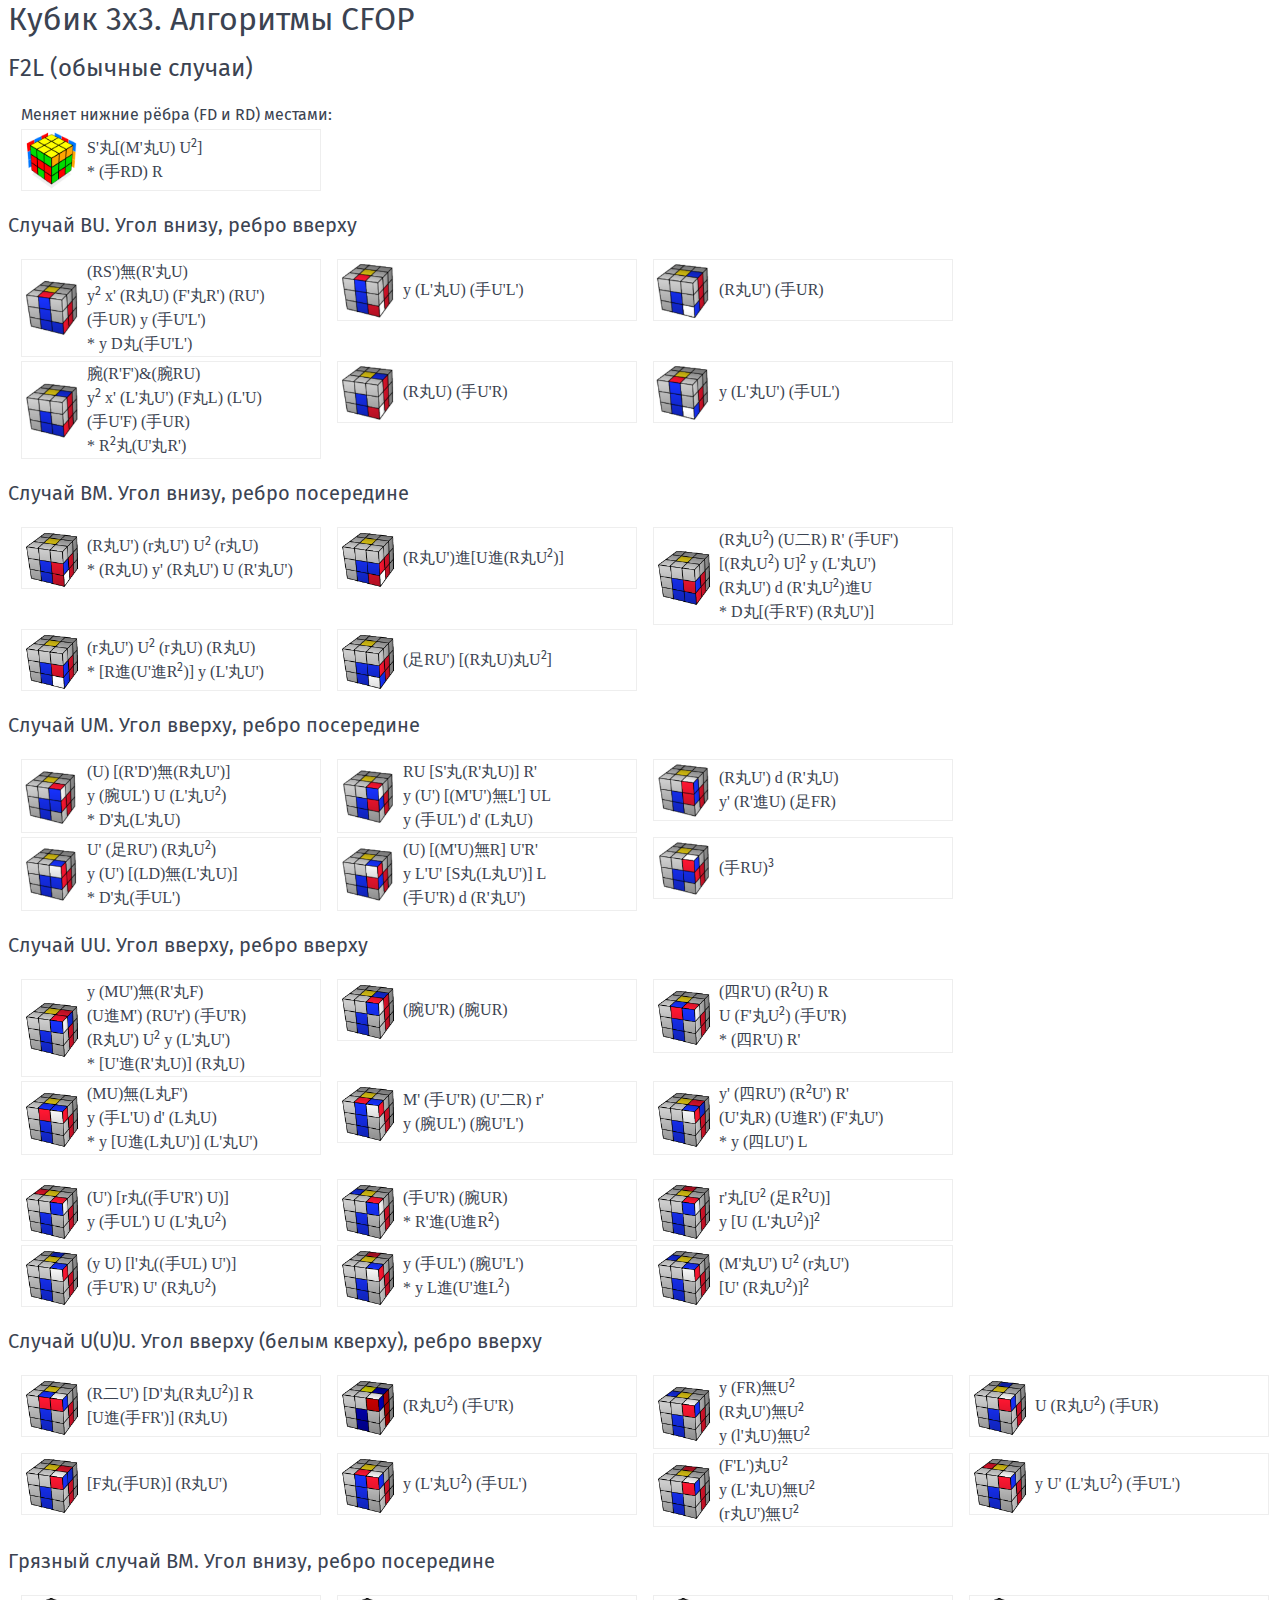
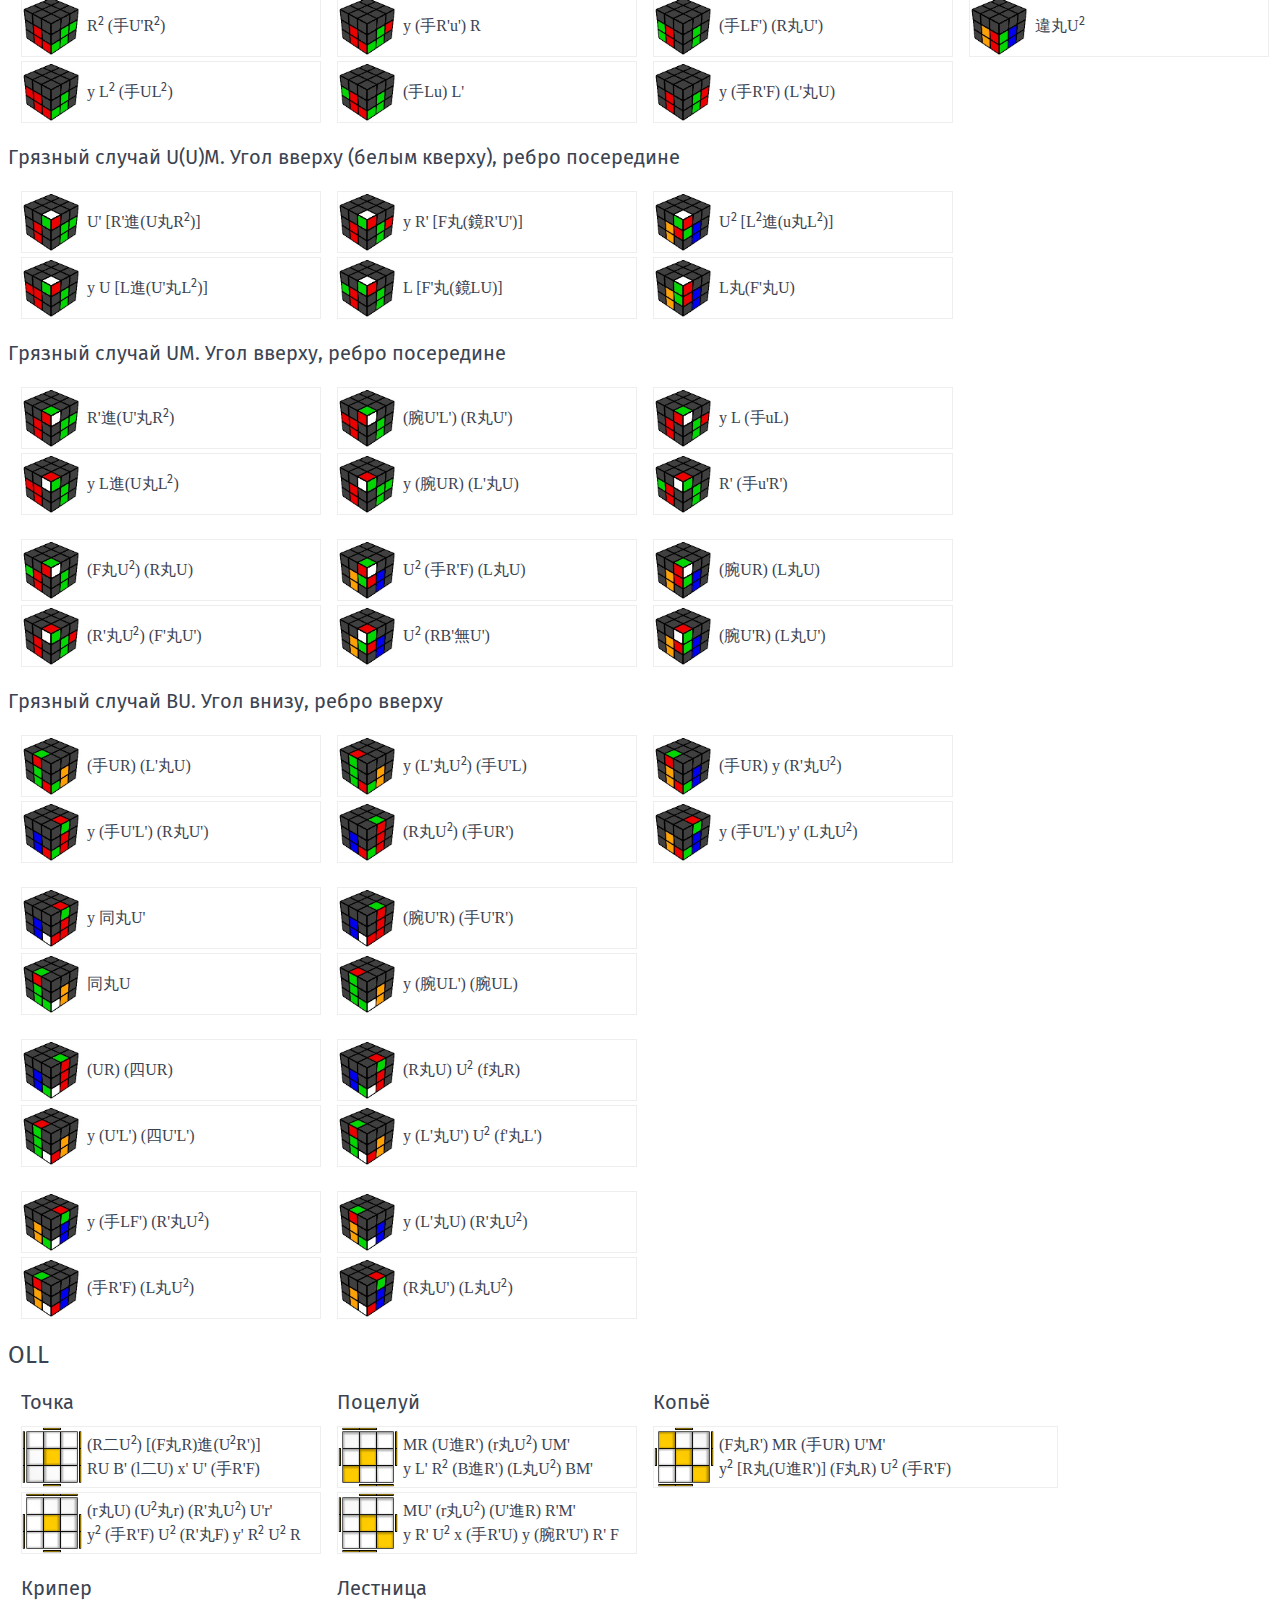
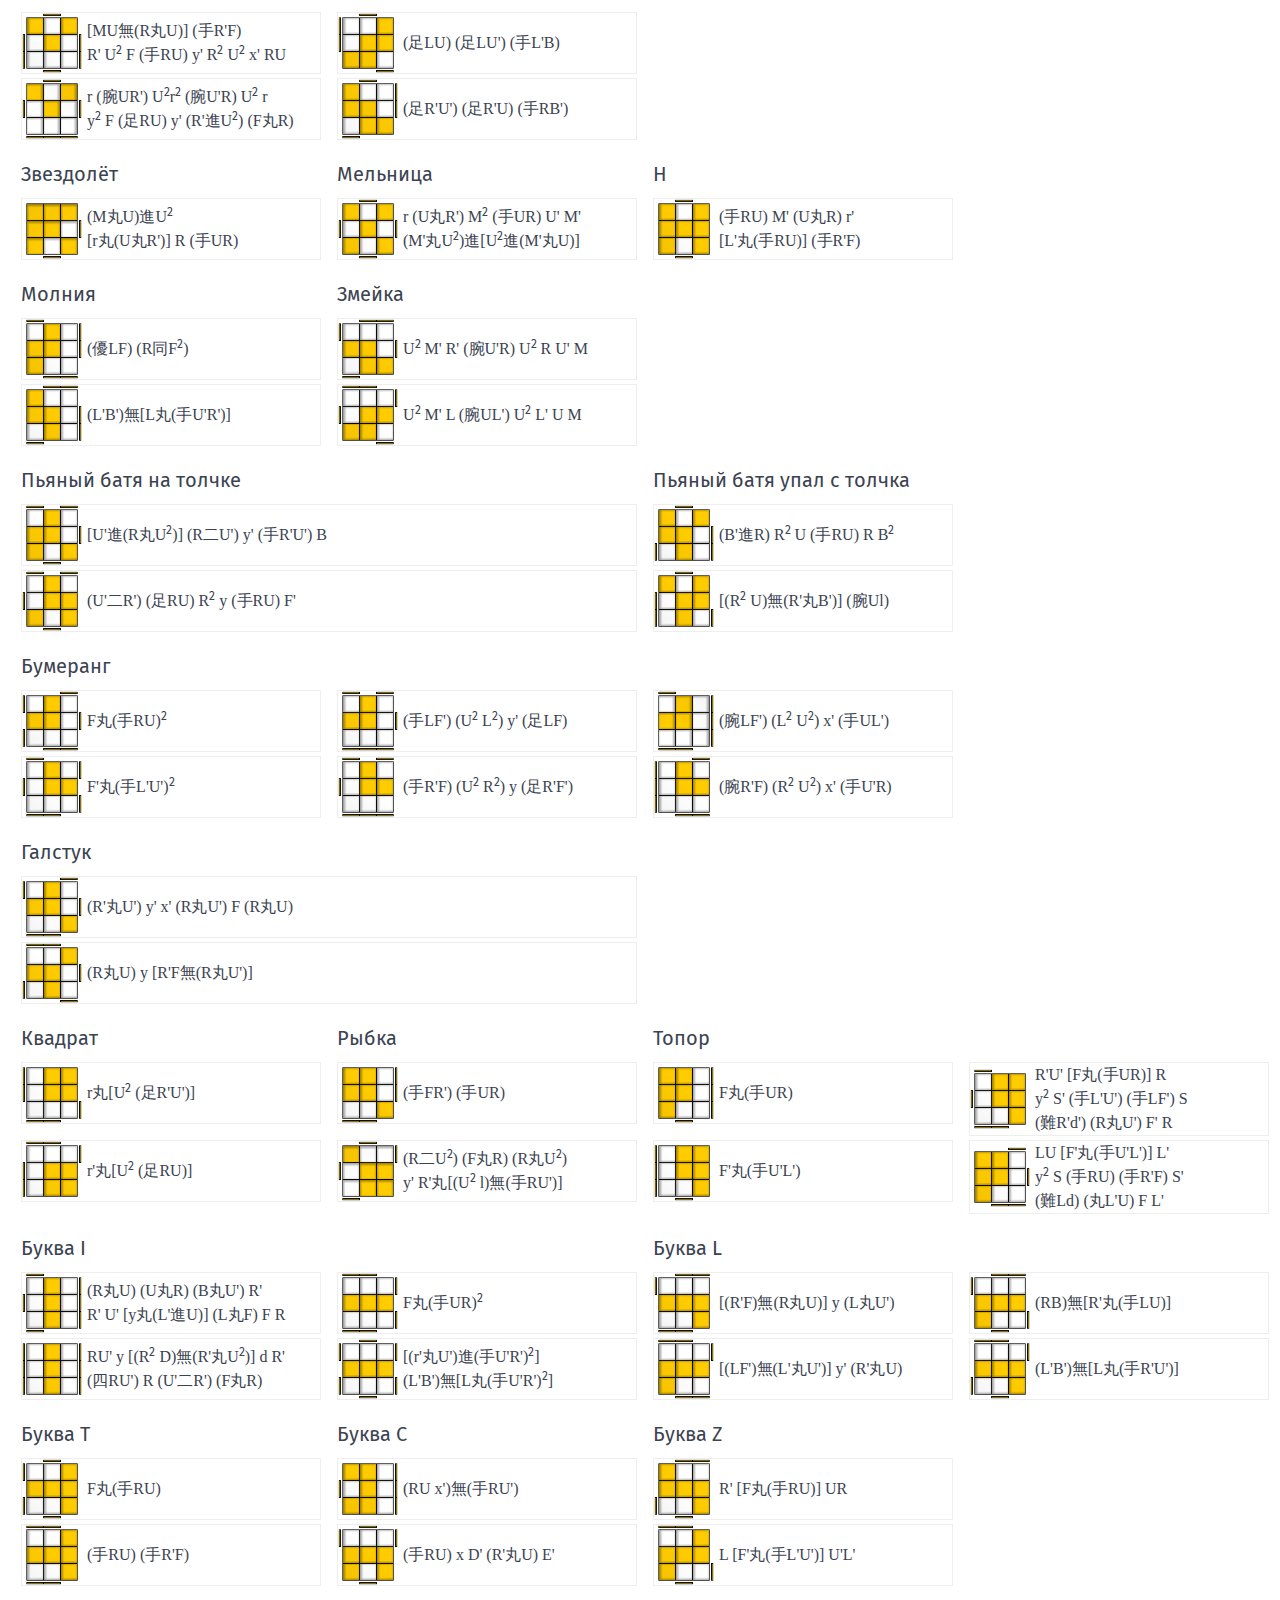
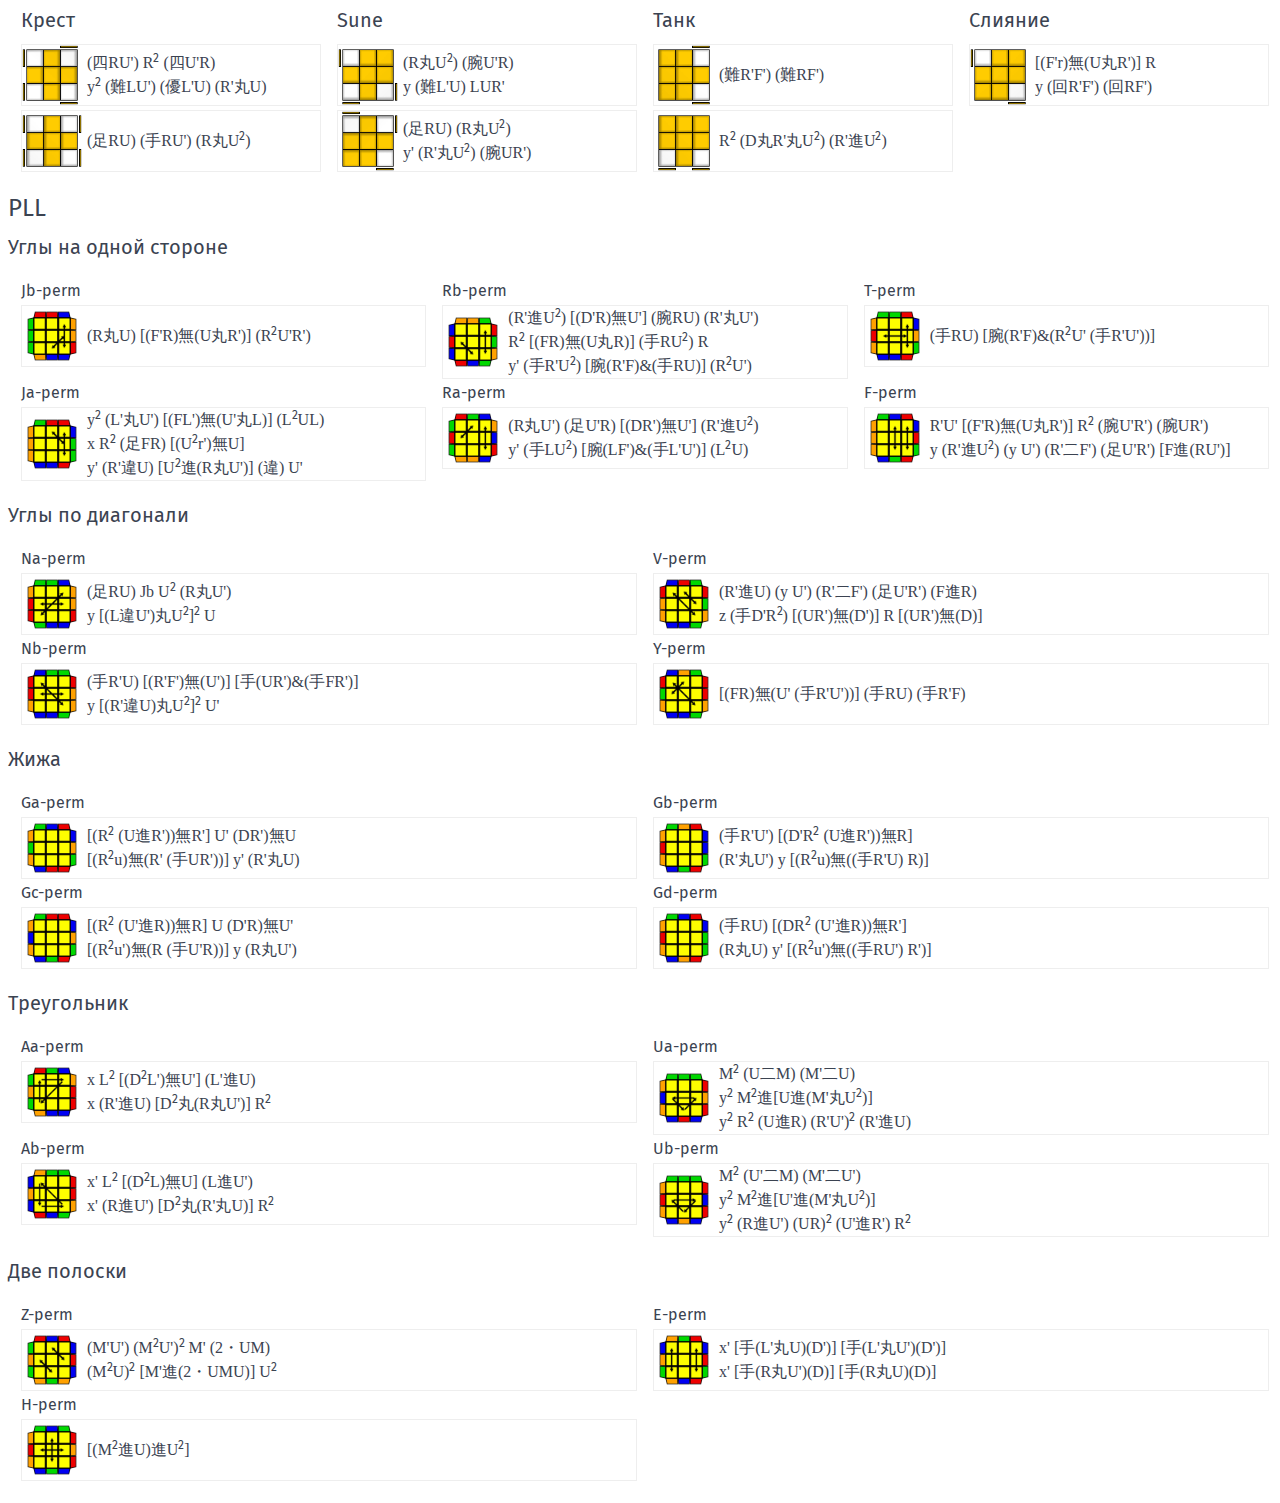
==== index.html @ 65e51236 "Somebody once told me the world is gonna roll me" ====
<!DOCTYPE html>
<html lang="ru"></html>
<head>
  <meta charset="UTF-8"/>
  <title>Кубик</title>
  <link rel="stylesheet" href="styles/spectre/dist/spectre.css"/>
  <link rel="stylesheet" href="styles/main.css"/>
  <link rel="icon" href="img/cube.png"/>
</head>
<body>
  <div class="container">
    <h2>Кубик 3x3. Алгоритмы CFOP</h2>
    <div class="cube-step">
      <h4>F2L (обычные случаи)</h4>
      <div class="container cube-cases">
        <div class="columns">
          <div class="column col-6"><span>Меняет нижние рёбра (FD и RD) местами:</span></div>
        </div>
        <div class="columns">
            <div class="column col-3">
              <div class="cube-case">
                <div class="cube-icon"><img class="cube-state" src="img/FD and RD.png"/></div>
                <div class="cube-content"><span class="cube-solution">S'丸[(M'丸U) 2U]</span><br/><span class="cube-solution">* (手RD) R</span><br/>
                </div>
              </div>
            </div>
        </div>
      </div>
      <h5>Случай BU. Угол внизу, ребро вверху</h5>
      <div class="container cube-cases">
        <div class="columns">
            <div class="column col-3">
              <div class="cube-case">
                <div class="cube-icon"><img class="cube-state" src="img/F2L/case-2/state-1.png"/></div>
                <div class="cube-content"><span class="cube-solution">(RS')無(R'丸U)</span><br/><span class="cube-solution">2y x' (R丸U) (F'丸R') (RU')</span><br/><span class="cube-solution">(手UR) y (手U'L')</span><br/><span class="cube-solution">* y D丸(手U'L')</span><br/>
                </div>
              </div>
            </div>
            <div class="column col-3">
              <div class="cube-case">
                <div class="cube-icon"><img class="cube-state" src="img/F2L/case-2/state-3.png"/></div>
                <div class="cube-content"><span class="cube-solution">y (L'丸U) (手U'L')</span>
                </div>
              </div>
            </div>
            <div class="column col-3">
              <div class="cube-case">
                <div class="cube-icon"><img class="cube-state" src="img/F2L/case-2/state-5.png"/></div>
                <div class="cube-content"><span class="cube-solution">(R丸U') (手UR)</span>
                </div>
              </div>
            </div>
        </div>
        <div class="columns">
            <div class="column col-3">
              <div class="cube-case">
                <div class="cube-icon"><img class="cube-state" src="img/F2L/case-2/state-2.png"/></div>
                <div class="cube-content"><span class="cube-solution">腕(R'F')&amp;(腕RU)</span><br/><span class="cube-solution">2y x' (L'丸U') (F丸L) (L'U)</span><br/><span class="cube-solution">(手U'F) (手UR)</span><br/><span class="cube-solution">* 2R丸(U'丸R')</span><br/>
                </div>
              </div>
            </div>
            <div class="column col-3">
              <div class="cube-case">
                <div class="cube-icon"><img class="cube-state" src="img/F2L/case-2/state-4.png"/></div>
                <div class="cube-content"><span class="cube-solution">(R丸U) (手U'R)</span>
                </div>
              </div>
            </div>
            <div class="column col-3">
              <div class="cube-case">
                <div class="cube-icon"><img class="cube-state" src="img/F2L/case-2/state-6.png"/></div>
                <div class="cube-content"><span class="cube-solution">y (L'丸U') (手UL')</span>
                </div>
              </div>
            </div>
        </div>
      </div>
      <h5>Случай BM. Угол внизу, ребро посередине</h5>
      <div class="container cube-cases">
        <div class="columns">
            <div class="column col-3">
              <div class="cube-case">
                <div class="cube-icon"><img class="cube-state" src="img/F2L/case-6/state-2.png"/></div>
                <div class="cube-content"><span class="cube-solution">(R丸U') (r丸U') 2U (r丸U)</span><br/><span class="cube-solution">* (R丸U) y' (R丸U') U (R'丸U')</span><br/>
                </div>
              </div>
            </div>
            <div class="column col-3">
              <div class="cube-case">
                <div class="cube-icon"><img class="cube-state" src="img/F2L/case-6/state-1.png"/></div>
                <div class="cube-content"><span class="cube-solution">(R丸U')進[U進(R丸2U)]</span>
                </div>
              </div>
            </div>
            <div class="column col-3">
              <div class="cube-case">
                <div class="cube-icon"><img class="cube-state" src="img/F2L/case-6/state-0.png"/></div>
                <div class="cube-content"><span class="cube-solution">(R丸2U) (U二R) R' (手UF')</span><br/><span class="cube-solution">2[(R丸2U) U] y (L'丸U')</span><br/><span class="cube-solution">(R丸U') d (R'丸2U)進U</span><br/><span class="cube-solution">* D丸[(手R'F) (R丸U')]</span><br/>
                </div>
              </div>
            </div>
        </div>
        <div class="columns">
            <div class="column col-3">
              <div class="cube-case">
                <div class="cube-icon"><img class="cube-state" src="img/F2L/case-6/state-4.png"/></div>
                <div class="cube-content"><span class="cube-solution">(r丸U') 2U (r丸U) (R丸U)</span><br/><span class="cube-solution">* [R進(U'進2R)] y (L'丸U')</span><br/>
                </div>
              </div>
            </div>
            <div class="column col-3">
              <div class="cube-case">
                <div class="cube-icon"><img class="cube-state" src="img/F2L/case-6/state-3.png"/></div>
                <div class="cube-content"><span class="cube-solution">(足RU') [(R丸U)丸2U]</span>
                </div>
              </div>
            </div>
        </div>
      </div>
      <h5>Случай UM. Угол вверху, ребро посередине</h5>
      <div class="container cube-cases">
        <div class="columns">
            <div class="column col-3">
              <div class="cube-case">
                <div class="cube-icon"><img class="cube-state" src="img/F2L/case-3/state-3.png"/></div>
                <div class="cube-content"><span class="cube-solution">(U) [(R'D')無(R丸U')]</span><br/><span class="cube-solution">y (腕UL') U (L'丸2U)</span><br/><span class="cube-solution">* D'丸(L'丸U)</span><br/>
                </div>
              </div>
            </div>
            <div class="column col-3">
              <div class="cube-case">
                <div class="cube-icon"><img class="cube-state" src="img/F2L/case-3/state-4.png"/></div>
                <div class="cube-content"><span class="cube-solution">RU [S'丸(R'丸U)] R'</span><br/><span class="cube-solution">y (U') [(M'U')無L'] UL</span><br/><span class="cube-solution">y (手UL') d' (L丸U)</span><br/>
                </div>
              </div>
            </div>
            <div class="column col-3">
              <div class="cube-case">
                <div class="cube-icon"><img class="cube-state" src="img/F2L/case-3/state-2.png"/></div>
                <div class="cube-content"><span class="cube-solution">(R丸U') d (R'丸U)</span><br/><span class="cube-solution">y' (R'進U) (足FR)</span><br/>
                </div>
              </div>
            </div>
        </div>
        <div class="columns">
            <div class="column col-3">
              <div class="cube-case">
                <div class="cube-icon"><img class="cube-state" src="img/F2L/case-3/state-5.png"/></div>
                <div class="cube-content"><span class="cube-solution">U' (足RU') (R丸2U)</span><br/><span class="cube-solution">y (U') [(LD)無(L'丸U)]</span><br/><span class="cube-solution">* D'丸(手UL')</span><br/>
                </div>
              </div>
            </div>
            <div class="column col-3">
              <div class="cube-case">
                <div class="cube-icon"><img class="cube-state" src="img/F2L/case-3/state-6.png"/></div>
                <div class="cube-content"><span class="cube-solution">(U) [(M'U)無R] U'R'</span><br/><span class="cube-solution">y L'U' [S丸(L丸U')] L</span><br/><span class="cube-solution">(手U'R) d (R'丸U')</span><br/>
                </div>
              </div>
            </div>
            <div class="column col-3">
              <div class="cube-case">
                <div class="cube-icon"><img class="cube-state" src="img/F2L/case-3/state-1.png"/></div>
                <div class="cube-content"><span class="cube-solution">3(手RU)</span>
                </div>
              </div>
            </div>
        </div>
      </div>
      <h5>Случай UU. Угол вверху, ребро вверху</h5>
      <div class="container cube-cases">
        <div class="columns">
            <div class="column col-3">
              <div class="cube-case">
                <div class="cube-icon"><img class="cube-state" src="img/F2L/case-4/state-1.png"/></div>
                <div class="cube-content"><span class="cube-solution">y (MU')無(R'丸F)</span><br/><span class="cube-solution">(U進M') (RU'r') (手U'R)</span><br/><span class="cube-solution">(R丸U') 2U y (L'丸U')</span><br/><span class="cube-solution">* [U'進(R'丸U)] (R丸U)</span><br/>
                </div>
              </div>
            </div>
            <div class="column col-3">
              <div class="cube-case">
                <div class="cube-icon"><img class="cube-state" src="img/F2L/case-4/state-7.png"/></div>
                <div class="cube-content"><span class="cube-solution">(腕U'R) (腕UR)</span>
                </div>
              </div>
            </div>
            <div class="column col-3">
              <div class="cube-case">
                <div class="cube-icon"><img class="cube-state" src="img/F2L/case-4/state-11.png"/></div>
                <div class="cube-content"><span class="cube-solution">(四R'U) (2RU) R</span><br/><span class="cube-solution">U (F'丸2U) (手U'R)</span><br/><span class="cube-solution">* (四R'U) R'</span><br/>
                </div>
              </div>
            </div>
        </div>
        <div class="columns">
            <div class="column col-3">
              <div class="cube-case">
                <div class="cube-icon"><img class="cube-state" src="img/F2L/case-4/state-2.png"/></div>
                <div class="cube-content"><span class="cube-solution">(MU)無(L丸F')</span><br/><span class="cube-solution">y (手L'U) d' (L丸U)</span><br/><span class="cube-solution">* y [U進(L丸U')] (L'丸U')</span><br/>
                </div>
              </div>
            </div>
            <div class="column col-3">
              <div class="cube-case">
                <div class="cube-icon"><img class="cube-state" src="img/F2L/case-4/state-8.png"/></div>
                <div class="cube-content"><span class="cube-solution">M' (手U'R) (U'二R) r'</span><br/><span class="cube-solution">y (腕UL') (腕U'L')</span><br/>
                </div>
              </div>
            </div>
            <div class="column col-3">
              <div class="cube-case">
                <div class="cube-icon"><img class="cube-state" src="img/F2L/case-4/state-12.png"/></div>
                <div class="cube-content"><span class="cube-solution">y' (四RU') (2RU') R'</span><br/><span class="cube-solution">(U'丸R) (U進R') (F'丸U')</span><br/><span class="cube-solution">* y (四LU') L</span><br/>
                </div>
              </div>
            </div>
        </div>
      </div>
      <div class="container cube-cases">
        <div class="columns">
            <div class="column col-3">
              <div class="cube-case">
                <div class="cube-icon"><img class="cube-state" src="img/F2L/case-4/state-5.png"/></div>
                <div class="cube-content"><span class="cube-solution">(U') [r丸((手U'R') U)]</span><br/><span class="cube-solution">y (手UL') U (L'丸2U)</span><br/>
                </div>
              </div>
            </div>
            <div class="column col-3">
              <div class="cube-case">
                <div class="cube-icon"><img class="cube-state" src="img/F2L/case-4/state-9.png"/></div>
                <div class="cube-content"><span class="cube-solution">(手U'R) (腕UR)</span><br/><span class="cube-solution">* R'進(U進2R)</span><br/>
                </div>
              </div>
            </div>
            <div class="column col-3">
              <div class="cube-case">
                <div class="cube-icon"><img class="cube-state" src="img/F2L/case-4/state-3.png"/></div>
                <div class="cube-content"><span class="cube-solution">r'丸[2U (足2RU)]</span><br/><span class="cube-solution">y 2[U (L'丸2U)]</span><br/>
                </div>
              </div>
            </div>
        </div>
        <div class="columns">
            <div class="column col-3">
              <div class="cube-case">
                <div class="cube-icon"><img class="cube-state" src="img/F2L/case-4/state-6.png"/></div>
                <div class="cube-content"><span class="cube-solution">(y U) [l'丸((手UL) U')]</span><br/><span class="cube-solution">(手U'R) U' (R丸2U)</span><br/>
                </div>
              </div>
            </div>
            <div class="column col-3">
              <div class="cube-case">
                <div class="cube-icon"><img class="cube-state" src="img/F2L/case-4/state-10.png"/></div>
                <div class="cube-content"><span class="cube-solution">y (手UL') (腕U'L')</span><br/><span class="cube-solution">* y L進(U'進2L)</span><br/>
                </div>
              </div>
            </div>
            <div class="column col-3">
              <div class="cube-case">
                <div class="cube-icon"><img class="cube-state" src="img/F2L/case-4/state-4.png"/></div>
                <div class="cube-content"><span class="cube-solution">(M'丸U') 2U (r丸U')</span><br/><span class="cube-solution">2[U' (R丸2U)]</span><br/>
                </div>
              </div>
            </div>
        </div>
      </div>
      <h5>Случай U(U)U. Угол вверху (белым кверху), ребро вверху</h5>
      <div class="container cube-cases">
        <div class="columns">
            <div class="column col-3">
              <div class="cube-case">
                <div class="cube-icon"><img class="cube-state" src="img/F2L/case-5/state-1.png"/></div>
                <div class="cube-content"><span class="cube-solution">(R二U') [D'丸(R丸2U)] R</span><br/><span class="cube-solution">[U進(手FR')] (R丸U)</span><br/>
                </div>
              </div>
            </div>
            <div class="column col-3">
              <div class="cube-case">
                <div class="cube-icon"><img class="cube-state" src="img/F2L/case-5/state-7.png"/></div>
                <div class="cube-content"><span class="cube-solution">(R丸2U) (手U'R)</span>
                </div>
              </div>
            </div>
            <div class="column col-3">
              <div class="cube-case">
                <div class="cube-icon"><img class="cube-state" src="img/F2L/case-5/state-3.png"/></div>
                <div class="cube-content"><span class="cube-solution">y (FR)無2U</span><br/><span class="cube-solution">(R丸U')無2U</span><br/><span class="cube-solution">y (l'丸U)無2U</span><br/>
                </div>
              </div>
            </div>
            <div class="column col-3">
              <div class="cube-case">
                <div class="cube-icon"><img class="cube-state" src="img/F2L/case-5/state-5.png"/></div>
                <div class="cube-content"><span class="cube-solution">U (R丸2U) (手UR)</span>
                </div>
              </div>
            </div>
        </div>
        <div class="columns">
            <div class="column col-3">
              <div class="cube-case">
                <div class="cube-icon"><img class="cube-state" src="img/F2L/case-5/state-2.png"/></div>
                <div class="cube-content"><span class="cube-solution">[F丸(手UR)] (R丸U')</span>
                </div>
              </div>
            </div>
            <div class="column col-3">
              <div class="cube-case">
                <div class="cube-icon"><img class="cube-state" src="img/F2L/case-5/state-8.png"/></div>
                <div class="cube-content"><span class="cube-solution">y (L'丸2U) (手UL')</span>
                </div>
              </div>
            </div>
            <div class="column col-3">
              <div class="cube-case">
                <div class="cube-icon"><img class="cube-state" src="img/F2L/case-5/state-4.png"/></div>
                <div class="cube-content"><span class="cube-solution">(F'L')丸2U</span><br/><span class="cube-solution">y (L'丸U)無2U</span><br/><span class="cube-solution">(r丸U')無2U</span><br/>
                </div>
              </div>
            </div>
            <div class="column col-3">
              <div class="cube-case">
                <div class="cube-icon"><img class="cube-state" src="img/F2L/case-5/state-6.png"/></div>
                <div class="cube-content"><span class="cube-solution">y U' (L'丸2U) (手U'L')</span>
                </div>
              </div>
            </div>
        </div>
      </div>
      <h5>Грязный случай BM. Угол внизу, ребро посередине</h5>
      <div class="container cube-cases">
        <div class="columns">
            <div class="column col-3">
              <div class="cube-case">
                <div class="cube-icon"><img class="cube-state" src="img/F2L/extra/BM/state-1.jpg"/></div>
                <div class="cube-content"><span class="cube-solution">2R (手U'2R)</span>
                </div>
              </div>
            </div>
            <div class="column col-3">
              <div class="cube-case">
                <div class="cube-icon"><img class="cube-state" src="img/F2L/extra/BM/state-2.jpg"/></div>
                <div class="cube-content"><span class="cube-solution">y (手R'u') R</span>
                </div>
              </div>
            </div>
            <div class="column col-3">
              <div class="cube-case">
                <div class="cube-icon"><img class="cube-state" src="img/F2L/extra/BM/state-5.jpg"/></div>
                <div class="cube-content"><span class="cube-solution">(手LF') (R丸U')</span>
                </div>
              </div>
            </div>
            <div class="column col-3">
              <div class="cube-case">
                <div class="cube-icon"><img class="cube-state" src="img/F2L/extra/BM/state-7.jpg"/></div>
                <div class="cube-content"><span class="cube-solution">違丸2U</span>
                </div>
              </div>
            </div>
        </div>
        <div class="columns">
            <div class="column col-3">
              <div class="cube-case">
                <div class="cube-icon"><img class="cube-state" src="img/F2L/extra/BM/state-3.jpg"/></div>
                <div class="cube-content"><span class="cube-solution">y 2L (手U2L)</span>
                </div>
              </div>
            </div>
            <div class="column col-3">
              <div class="cube-case">
                <div class="cube-icon"><img class="cube-state" src="img/F2L/extra/BM/state-4.jpg"/></div>
                <div class="cube-content"><span class="cube-solution">(手Lu) L'</span>
                </div>
              </div>
            </div>
            <div class="column col-3">
              <div class="cube-case">
                <div class="cube-icon"><img class="cube-state" src="img/F2L/extra/BM/state-6.jpg"/></div>
                <div class="cube-content"><span class="cube-solution">y (手R'F) (L'丸U)</span>
                </div>
              </div>
            </div>
        </div>
      </div>
      <h5>Грязный случай U(U)M. Угол вверху (белым кверху), ребро посередине</h5>
      <div class="container cube-cases">
        <div class="columns">
            <div class="column col-3">
              <div class="cube-case">
                <div class="cube-icon"><img class="cube-state" src="img/F2L/extra/UUM/state-1.jpg"/></div>
                <div class="cube-content"><span class="cube-solution">U' [R'進(U丸2R)]</span>
                </div>
              </div>
            </div>
            <div class="column col-3">
              <div class="cube-case">
                <div class="cube-icon"><img class="cube-state" src="img/F2L/extra/UUM/state-2.jpg"/></div>
                <div class="cube-content"><span class="cube-solution">y R' [F丸(鏡R'U')]</span>
                </div>
              </div>
            </div>
            <div class="column col-3">
              <div class="cube-case">
                <div class="cube-icon"><img class="cube-state" src="img/F2L/extra/UUM/state-5.jpg"/></div>
                <div class="cube-content"><span class="cube-solution">2U [2L進(u丸2L)]</span>
                </div>
              </div>
            </div>
        </div>
        <div class="columns">
            <div class="column col-3">
              <div class="cube-case">
                <div class="cube-icon"><img class="cube-state" src="img/F2L/extra/UUM/state-3.jpg"/></div>
                <div class="cube-content"><span class="cube-solution">y U [L進(U'丸2L)]</span>
                </div>
              </div>
            </div>
            <div class="column col-3">
              <div class="cube-case">
                <div class="cube-icon"><img class="cube-state" src="img/F2L/extra/UUM/state-4.jpg"/></div>
                <div class="cube-content"><span class="cube-solution">L [F'丸(鏡LU)]</span>
                </div>
              </div>
            </div>
            <div class="column col-3">
              <div class="cube-case">
                <div class="cube-icon"><img class="cube-state" src="img/F2L/extra/UUM/state-6.jpg"/></div>
                <div class="cube-content"><span class="cube-solution">L丸(F'丸U)</span>
                </div>
              </div>
            </div>
        </div>
      </div>
      <h5>Грязный случай UM. Угол вверху, ребро посередине</h5>
      <div class="container cube-cases">
        <div class="columns">
            <div class="column col-3">
              <div class="cube-case">
                <div class="cube-icon"><img class="cube-state" src="img/F2L/extra/UM/state-1.jpg"/></div>
                <div class="cube-content"><span class="cube-solution">R'進(U'丸2R)</span>
                </div>
              </div>
            </div>
            <div class="column col-3">
              <div class="cube-case">
                <div class="cube-icon"><img class="cube-state" src="img/F2L/extra/UM/state-3.jpg"/></div>
                <div class="cube-content"><span class="cube-solution">(腕U'L') (R丸U')</span>
                </div>
              </div>
            </div>
            <div class="column col-3">
              <div class="cube-case">
                <div class="cube-icon"><img class="cube-state" src="img/F2L/extra/UM/state-2.jpg"/></div>
                <div class="cube-content"><span class="cube-solution">y L (手uL)</span>
                </div>
              </div>
            </div>
        </div>
        <div class="columns">
            <div class="column col-3">
              <div class="cube-case">
                <div class="cube-icon"><img class="cube-state" src="img/F2L/extra/UM/state-9.jpg"/></div>
                <div class="cube-content"><span class="cube-solution">y L進(U丸2L)</span>
                </div>
              </div>
            </div>
            <div class="column col-3">
              <div class="cube-case">
                <div class="cube-icon"><img class="cube-state" src="img/F2L/extra/UM/state-7.jpg"/></div>
                <div class="cube-content"><span class="cube-solution">y (腕UR) (L'丸U)</span>
                </div>
              </div>
            </div>
            <div class="column col-3">
              <div class="cube-case">
                <div class="cube-icon"><img class="cube-state" src="img/F2L/extra/UM/state-10.jpg"/></div>
                <div class="cube-content"><span class="cube-solution">R' (手u'R')</span>
                </div>
              </div>
            </div>
        </div>
      </div>
      <div class="container cube-cases">
        <div class="columns">
            <div class="column col-3">
              <div class="cube-case">
                <div class="cube-icon"><img class="cube-state" src="img/F2L/extra/UM/state-4.jpg"/></div>
                <div class="cube-content"><span class="cube-solution">(F丸2U) (R丸U)</span>
                </div>
              </div>
            </div>
            <div class="column col-3">
              <div class="cube-case">
                <div class="cube-icon"><img class="cube-state" src="img/F2L/extra/UM/state-6.jpg"/></div>
                <div class="cube-content"><span class="cube-solution">2U (手R'F) (L丸U)</span>
                </div>
              </div>
            </div>
            <div class="column col-3">
              <div class="cube-case">
                <div class="cube-icon"><img class="cube-state" src="img/F2L/extra/UM/state-5.jpg"/></div>
                <div class="cube-content"><span class="cube-solution">(腕UR) (L丸U)</span>
                </div>
              </div>
            </div>
        </div>
        <div class="columns">
            <div class="column col-3">
              <div class="cube-case">
                <div class="cube-icon"><img class="cube-state" src="img/F2L/extra/UM/state-8.jpg"/></div>
                <div class="cube-content"><span class="cube-solution">(R'丸2U) (F'丸U')</span>
                </div>
              </div>
            </div>
            <div class="column col-3">
              <div class="cube-case">
                <div class="cube-icon"><img class="cube-state" src="img/F2L/extra/UM/state-12.jpg"/></div>
                <div class="cube-content"><span class="cube-solution">2U (RB'無U')</span>
                </div>
              </div>
            </div>
            <div class="column col-3">
              <div class="cube-case">
                <div class="cube-icon"><img class="cube-state" src="img/F2L/extra/UM/state-11.jpg"/></div>
                <div class="cube-content"><span class="cube-solution">(腕U'R) (L丸U')</span>
                </div>
              </div>
            </div>
        </div>
      </div>
      <h5>Грязный случай BU. Угол внизу, ребро вверху</h5>
      <div class="container cube-cases">
        <div class="columns">
            <div class="column col-3">
              <div class="cube-case">
                <div class="cube-icon"><img class="cube-state" src="img/F2L/extra/BU/state-1.jpg"/></div>
                <div class="cube-content"><span class="cube-solution">(手UR) (L'丸U)</span>
                </div>
              </div>
            </div>
            <div class="column col-3">
              <div class="cube-case">
                <div class="cube-icon"><img class="cube-state" src="img/F2L/extra/BU/state-2.jpg"/></div>
                <div class="cube-content"><span class="cube-solution">y (L'丸2U) (手U'L)</span>
                </div>
              </div>
            </div>
            <div class="column col-3">
              <div class="cube-case">
                <div class="cube-icon"><img class="cube-state" src="img/F2L/extra/BU/state-14.jpg"/></div>
                <div class="cube-content"><span class="cube-solution">(手UR) y (R'丸2U)</span>
                </div>
              </div>
            </div>
        </div>
        <div class="columns">
            <div class="column col-3">
              <div class="cube-case">
                <div class="cube-icon"><img class="cube-state" src="img/F2L/extra/BU/state-8.jpg"/></div>
                <div class="cube-content"><span class="cube-solution">y (手U'L') (R丸U')</span>
                </div>
              </div>
            </div>
            <div class="column col-3">
              <div class="cube-case">
                <div class="cube-icon"><img class="cube-state" src="img/F2L/extra/BU/state-7.jpg"/></div>
                <div class="cube-content"><span class="cube-solution">(R丸2U) (手UR')</span>
                </div>
              </div>
            </div>
            <div class="column col-3">
              <div class="cube-case">
                <div class="cube-icon"><img class="cube-state" src="img/F2L/extra/BU/state-13.jpg"/></div>
                <div class="cube-content"><span class="cube-solution">y (手U'L') y' (L丸2U)</span>
                </div>
              </div>
            </div>
        </div>
      </div>
      <div class="container cube-cases">
        <div class="columns">
            <div class="column col-3">
              <div class="cube-case">
                <div class="cube-icon"><img class="cube-state" src="img/F2L/extra/BU/state-10.jpg"/></div>
                <div class="cube-content"><span class="cube-solution">y 同丸U'</span>
                </div>
              </div>
            </div>
            <div class="column col-3">
              <div class="cube-case">
                <div class="cube-icon"><img class="cube-state" src="img/F2L/extra/BU/state-9.jpg"/></div>
                <div class="cube-content"><span class="cube-solution">(腕U'R) (手U'R')</span>
                </div>
              </div>
            </div>
        </div>
        <div class="columns">
            <div class="column col-3">
              <div class="cube-case">
                <div class="cube-icon"><img class="cube-state" src="img/F2L/extra/BU/state-5.jpg"/></div>
                <div class="cube-content"><span class="cube-solution">同丸U</span>
                </div>
              </div>
            </div>
            <div class="column col-3">
              <div class="cube-case">
                <div class="cube-icon"><img class="cube-state" src="img/F2L/extra/BU/state-6.jpg"/></div>
                <div class="cube-content"><span class="cube-solution">y (腕UL') (腕UL)</span>
                </div>
              </div>
            </div>
        </div>
      </div>
      <div class="container cube-cases">
        <div class="columns">
            <div class="column col-3">
              <div class="cube-case">
                <div class="cube-icon"><img class="cube-state" src="img/F2L/extra/BU/state-11.jpg"/></div>
                <div class="cube-content"><span class="cube-solution">(UR) (四UR)</span>
                </div>
              </div>
            </div>
            <div class="column col-3">
              <div class="cube-case">
                <div class="cube-icon"><img class="cube-state" src="img/F2L/extra/BU/state-12.jpg"/></div>
                <div class="cube-content"><span class="cube-solution">(R丸U) 2U (f丸R)</span>
                </div>
              </div>
            </div>
        </div>
        <div class="columns">
            <div class="column col-3">
              <div class="cube-case">
                <div class="cube-icon"><img class="cube-state" src="img/F2L/extra/BU/state-4.jpg"/></div>
                <div class="cube-content"><span class="cube-solution">y (U'L') (四U'L')</span>
                </div>
              </div>
            </div>
            <div class="column col-3">
              <div class="cube-case">
                <div class="cube-icon"><img class="cube-state" src="img/F2L/extra/BU/state-3.jpg"/></div>
                <div class="cube-content"><span class="cube-solution">y (L'丸U') 2U (f'丸L')</span>
                </div>
              </div>
            </div>
        </div>
      </div>
      <div class="container cube-cases">
        <div class="columns">
            <div class="column col-3">
              <div class="cube-case">
                <div class="cube-icon"><img class="cube-state" src="img/F2L/extra/BU/state-17.jpg"/></div>
                <div class="cube-content"><span class="cube-solution">y (手LF') (R'丸2U)</span>
                </div>
              </div>
            </div>
            <div class="column col-3">
              <div class="cube-case">
                <div class="cube-icon"><img class="cube-state" src="img/F2L/extra/BU/state-18.jpg"/></div>
                <div class="cube-content"><span class="cube-solution">y (L'丸U) (R'丸2U)</span>
                </div>
              </div>
            </div>
        </div>
        <div class="columns">
            <div class="column col-3">
              <div class="cube-case">
                <div class="cube-icon"><img class="cube-state" src="img/F2L/extra/BU/state-16.jpg"/></div>
                <div class="cube-content"><span class="cube-solution">(手R'F) (L丸2U)</span>
                </div>
              </div>
            </div>
            <div class="column col-3">
              <div class="cube-case">
                <div class="cube-icon"><img class="cube-state" src="img/F2L/extra/BU/state-15.jpg"/></div>
                <div class="cube-content"><span class="cube-solution">(R丸U') (L丸2U)</span>
                </div>
              </div>
            </div>
        </div>
      </div>
    </div>
    <div class="cube-step">
      <h4>OLL</h4>
      <div class="container cube-cases">
        <div class="columns">
          <div class="column col-3">
            <h5>Точка</h5>
          </div>
          <div class="column col-3">
            <h5>Поцелуй</h5>
          </div>
          <div class="column col-3">
            <h5>Копьё</h5>
          </div>
        </div>
        <div class="columns">
            <div class="column col-3">
              <div class="cube-case">
                <div class="cube-icon"><img class="cube-state" src="img/OLL/Dot/state-1.png"/></div>
                <div class="cube-content"><span class="cube-solution">(R二2U) [(F丸R)進(2UR')]</span><br/><span class="cube-solution">RU B' (l二U) x' U' (手R'F)</span><br/>
                </div>
              </div>
            </div>
            <div class="column col-3">
              <div class="cube-case">
                <div class="cube-icon"><img class="cube-state" src="img/OLL/Dot/state-3.png"/></div>
                <div class="cube-content"><span class="cube-solution">MR (U進R') (r丸2U) UM'</span><br/><span class="cube-solution">y L' 2R (B進R') (L丸2U) BM'</span><br/>
                </div>
              </div>
            </div>
            <div class="column col-4">
              <div class="cube-case">
                <div class="cube-icon"><img class="cube-state" src="img/OLL/Dot/state-5.png"/></div>
                <div class="cube-content"><span class="cube-solution">(F丸R') MR (手UR) U'M'</span><br/><span class="cube-solution">2y [R丸(U進R')] (F丸R) 2U (手R'F)</span><br/>
                </div>
              </div>
            </div>
        </div>
        <div class="columns">
            <div class="column col-3">
              <div class="cube-case">
                <div class="cube-icon"><img class="cube-state" src="img/OLL/Dot/state-2.png"/></div>
                <div class="cube-content"><span class="cube-solution">(r丸U) (2U丸r) (R'丸2U) U'r'</span><br/><span class="cube-solution">2y (手R'F) 2U (R'丸F) y' 2R 2U R</span><br/>
                </div>
              </div>
            </div>
            <div class="column col-3">
              <div class="cube-case">
                <div class="cube-icon"><img class="cube-state" src="img/OLL/Dot/state-4.png"/></div>
                <div class="cube-content"><span class="cube-solution">MU' (r丸2U) (U'進R) R'M'</span><br/><span class="cube-solution">y R' 2U x (手R'U) y (腕R'U') R' F</span><br/>
                </div>
              </div>
            </div>
        </div>
      </div>
      <div class="container cube-cases">
        <div class="columns">
          <div class="column col-3">
            <h5>Крипер</h5>
          </div>
          <div class="column col-3">
            <h5>Лестница</h5>
          </div>
        </div>
        <div class="columns">
            <div class="column col-3">
              <div class="cube-case">
                <div class="cube-icon"><img class="cube-state" src="img/OLL/Dot/state-7.png"/></div>
                <div class="cube-content"><span class="cube-solution">[MU無(R丸U)] (手R'F)</span><br/><span class="cube-solution">R' 2U F (手RU) y' 2R 2U x' RU</span><br/>
                </div>
              </div>
            </div>
            <div class="column col-3">
              <div class="cube-case">
                <div class="cube-icon"><img class="cube-state" src="img/OLL/W/state-1.png"/></div>
                <div class="cube-content"><span class="cube-solution">(足LU) (足LU') (手L'B)</span>
                </div>
              </div>
            </div>
        </div>
        <div class="columns">
            <div class="column col-3">
              <div class="cube-case">
                <div class="cube-icon"><img class="cube-state" src="img/OLL/Dot/state-8.png"/></div>
                <div class="cube-content"><span class="cube-solution">r (腕UR') 2U2r (腕U'R) 2U r</span><br/><span class="cube-solution">2y F (足RU) y' (R'進2U) (F丸R)</span><br/>
                </div>
              </div>
            </div>
            <div class="column col-3">
              <div class="cube-case">
                <div class="cube-icon"><img class="cube-state" src="img/OLL/W/state-2.png"/></div>
                <div class="cube-content"><span class="cube-solution">(足R'U') (足R'U) (手RB')</span>
                </div>
              </div>
            </div>
        </div>
      </div>
      <div class="container cube-cases">
        <div class="columns">
          <div class="column col-3">
            <h5>Звездолёт</h5>
          </div>
          <div class="column col-3">
            <h5>Мельница</h5>
          </div>
          <div class="column col-3">
            <h5>H</h5>
          </div>
        </div>
        <div class="columns">
            <div class="column col-3">
              <div class="cube-case">
                <div class="cube-icon"><img class="cube-state" src="img/OLL/4 Corners/state-1.png"/></div>
                <div class="cube-content"><span class="cube-solution">(M丸U)進2U </span><br/><span class="cube-solution">[r丸(U丸R')] R (手UR)</span><br/>
                </div>
              </div>
            </div>
            <div class="column col-3">
              <div class="cube-case">
                <div class="cube-icon"><img class="cube-state" src="img/OLL/Dot/state-6.png"/></div>
                <div class="cube-content"><span class="cube-solution">r (U丸R') 2M (手UR) U' M'</span><br/><span class="cube-solution">(M'丸2U)進[2U進(M'丸U)]</span><br/>
                </div>
              </div>
            </div>
            <div class="column col-3">
              <div class="cube-case">
                <div class="cube-icon"><img class="cube-state" src="img/OLL/4 Corners/state-2.png"/></div>
                <div class="cube-content"><span class="cube-solution">(手RU) M' (U丸R) r'</span><br/><span class="cube-solution">[L'丸(手RU)] (手R'F)</span><br/>
                </div>
              </div>
            </div>
        </div>
      </div>
      <div class="container cube-cases">
        <div class="columns">
          <div class="column col-3">
            <h5>Молния</h5>
          </div>
          <div class="column col-3">
            <h5>Змейка</h5>
          </div>
        </div>
        <div class="columns">
            <div class="column col-3">
              <div class="cube-case">
                <div class="cube-icon"><img class="cube-state" src="img/OLL/900/state-1.png"/></div>
                <div class="cube-content"><span class="cube-solution">(優LF) (R同2F)</span>
                </div>
              </div>
            </div>
            <div class="column col-3">
              <div class="cube-case">
                <div class="cube-icon"><img class="cube-state" src="img/OLL/930/state-3.png"/></div>
                <div class="cube-content"><span class="cube-solution">2U M' R' (腕U'R) 2U R U' M</span>
                </div>
              </div>
            </div>
        </div>
        <div class="columns">
            <div class="column col-3">
              <div class="cube-case">
                <div class="cube-icon"><img class="cube-state" src="img/OLL/930/state-2.png"/></div>
                <div class="cube-content"><span class="cube-solution">(L'B')無[L丸(手U'R')]</span>
                </div>
              </div>
            </div>
            <div class="column col-3">
              <div class="cube-case">
                <div class="cube-icon"><img class="cube-state" src="img/OLL/330/state-2.png"/></div>
                <div class="cube-content"><span class="cube-solution">2U M' L (腕UL') 2U L' U M</span>
                </div>
              </div>
            </div>
        </div>
      </div>
      <div class="container cube-cases">
        <div class="columns">
          <div class="column col-6">
            <h5>Пьяный батя на толчке</h5>
          </div>
          <div class="column col-3">
            <h5>Пьяный батя упал с толчка</h5>
          </div>
        </div>
        <div class="columns">
            <div class="column col-6">
              <div class="cube-case">
                <div class="cube-icon"><img class="cube-state" src="img/OLL/900/state-4.png"/></div>
                <div class="cube-content"><span class="cube-solution">[U'進(R丸2U)] (R二U') y' (手R'U') B</span>
                </div>
              </div>
            </div>
            <div class="column col-3">
              <div class="cube-case">
                <div class="cube-icon"><img class="cube-state" src="img/OLL/930/state-4.png"/></div>
                <div class="cube-content"><span class="cube-solution">(B'進R) 2R U (手RU) R 2B</span>
                </div>
              </div>
            </div>
        </div>
        <div class="columns">
            <div class="column col-6">
              <div class="cube-case">
                <div class="cube-icon"><img class="cube-state" src="img/OLL/300/state-1.png"/></div>
                <div class="cube-content"><span class="cube-solution">(U'二R') (足RU) 2R y (手RU) F'</span>
                </div>
              </div>
            </div>
            <div class="column col-3">
              <div class="cube-case">
                <div class="cube-icon"><img class="cube-state" src="img/OLL/330/state-3.png"/></div>
                <div class="cube-content"><span class="cube-solution">[(2R U)無(R'丸B')] (腕Ul)</span>
                </div>
              </div>
            </div>
        </div>
      </div>
      <div class="container cube-cases">
        <div class="columns">
          <div class="column col-3">
            <h5>Бумеранг</h5>
          </div>
        </div>
        <div class="columns">
            <div class="column col-3">
              <div class="cube-case">
                <div class="cube-icon"><img class="cube-state" src="img/OLL/900/state-5.png"/></div>
                <div class="cube-content"><span class="cube-solution">F丸2(手RU)</span>
                </div>
              </div>
            </div>
            <div class="column col-3">
              <div class="cube-case">
                <div class="cube-icon"><img class="cube-state" src="img/OLL/900/state-6.png"/></div>
                <div class="cube-content"><span class="cube-solution">(手LF') (2U 2L) y' (足LF)</span>
                </div>
              </div>
            </div>
            <div class="column col-3">
              <div class="cube-case">
                <div class="cube-icon"><img class="cube-state" src="img/OLL/330/state-1.png"/></div>
                <div class="cube-content"><span class="cube-solution">(腕LF') (2L 2U) x' (手UL')</span>
                </div>
              </div>
            </div>
        </div>
        <div class="columns">
            <div class="column col-3">
              <div class="cube-case">
                <div class="cube-icon"><img class="cube-state" src="img/OLL/300/state-4.png"/></div>
                <div class="cube-content"><span class="cube-solution">F'丸2(手L'U')</span>
                </div>
              </div>
            </div>
            <div class="column col-3">
              <div class="cube-case">
                <div class="cube-icon"><img class="cube-state" src="img/OLL/300/state-6.png"/></div>
                <div class="cube-content"><span class="cube-solution">(手R'F) (2U 2R) y (足R'F')</span>
                </div>
              </div>
            </div>
            <div class="column col-3">
              <div class="cube-case">
                <div class="cube-icon"><img class="cube-state" src="img/OLL/300/state-5.png"/></div>
                <div class="cube-content"><span class="cube-solution">(腕R'F) (2R 2U) x' (手U'R)</span>
                </div>
              </div>
            </div>
        </div>
      </div>
      <div class="container cube-cases">
        <div class="columns">
          <div class="column col-3">
            <h5>Галстук</h5>
          </div>
        </div>
        <div class="columns">
            <div class="column col-6">
              <div class="cube-case">
                <div class="cube-icon"><img class="cube-state" src="img/OLL/900/state-3.png"/></div>
                <div class="cube-content"><span class="cube-solution">(R'丸U') y' x' (R丸U') F (R丸U)</span>
                </div>
              </div>
            </div>
        </div>
        <div class="columns">
            <div class="column col-6">
              <div class="cube-case">
                <div class="cube-icon"><img class="cube-state" src="img/OLL/930/state-1.png"/></div>
                <div class="cube-content"><span class="cube-solution">(R丸U) y [R'F無(R丸U')]</span>
                </div>
              </div>
            </div>
        </div>
      </div>
      <div class="container cube-cases">
        <div class="columns">
          <div class="column col-3">
            <h5>Квадрат</h5>
          </div>
          <div class="column col-3">
            <h5>Рыбка</h5>
          </div>
          <div class="column col-3">
            <h5>Топор</h5>
          </div>
        </div>
        <div class="columns">
            <div class="column col-3">
              <div class="cube-case">
                <div class="cube-icon"><img class="cube-state" src="img/OLL/300/state-2.png"/></div>
                <div class="cube-content"><span class="cube-solution">r丸[2U (足R'U')]</span>
                </div>
              </div>
            </div>
            <div class="column col-3">
              <div class="cube-case">
                <div class="cube-icon"><img class="cube-state" src="img/OLL/900/state-2.png"/></div>
                <div class="cube-content"><span class="cube-solution">(手FR') (手UR)</span>
                </div>
              </div>
            </div>
            <div class="column col-3">
              <div class="cube-case">
                <div class="cube-icon"><img class="cube-state" src="img/OLL/P/state-1.png"/></div>
                <div class="cube-content"><span class="cube-solution">F丸(手UR)</span>
                </div>
              </div>
            </div>
            <div class="column col-3">
              <div class="cube-case">
                <div class="cube-icon"><img class="cube-state" src="img/OLL/P/state-2.png"/></div>
                <div class="cube-content"><span class="cube-solution">R'U' [F丸(手UR)] R</span><br/><span class="cube-solution">2y S' (手L'U') (手LF') S</span><br/><span class="cube-solution">(難R'd') (R丸U') F' R</span><br/>
                </div>
              </div>
            </div>
        </div>
        <div class="columns">
            <div class="column col-3">
              <div class="cube-case">
                <div class="cube-icon"><img class="cube-state" src="img/OLL/330/state-4.png"/></div>
                <div class="cube-content"><span class="cube-solution">r'丸[2U (足RU)]</span>
                </div>
              </div>
            </div>
            <div class="column col-3">
              <div class="cube-case">
                <div class="cube-icon"><img class="cube-state" src="img/OLL/300/state-3.png"/></div>
                <div class="cube-content"><span class="cube-solution">(R二2U) (F丸R) (R丸2U)</span><br/><span class="cube-solution">y' R'丸[(2U l)無(手RU')]</span><br/>
                </div>
              </div>
            </div>
            <div class="column col-3">
              <div class="cube-case">
                <div class="cube-icon"><img class="cube-state" src="img/OLL/P/state-4.png"/></div>
                <div class="cube-content"><span class="cube-solution">F'丸(手U'L')</span>
                </div>
              </div>
            </div>
            <div class="column col-3">
              <div class="cube-case">
                <div class="cube-icon"><img class="cube-state" src="img/OLL/P/state-3.png"/></div>
                <div class="cube-content"><span class="cube-solution">LU [F'丸(手U'L')] L'</span><br/><span class="cube-solution">2y S (手RU) (手R'F) S'</span><br/><span class="cube-solution">(難Ld) (丸L'U) F L'</span><br/>
                </div>
              </div>
            </div>
        </div>
      </div>
      <div class="container cube-cases">
        <div class="columns">
          <div class="column col-6">
            <h5>Буква I</h5>
          </div>
          <div class="column col-6">
            <h5>Буква L</h5>
          </div>
        </div>
        <div class="columns">
            <div class="column col-3">
              <div class="cube-case">
                <div class="cube-icon"><img class="cube-state" src="img/OLL/Line/state-1.png"/></div>
                <div class="cube-content"><span class="cube-solution">(R丸U) (U丸R) (B丸U') R'</span><br/><span class="cube-solution">R' U' [y丸(L'進U)] (L丸F) F R</span><br/>
                </div>
              </div>
            </div>
            <div class="column col-3">
              <div class="cube-case">
                <div class="cube-icon"><img class="cube-state" src="img/OLL/Line/state-3.png"/></div>
                <div class="cube-content"><span class="cube-solution">F丸2(手UR)</span>
                </div>
              </div>
            </div>
            <div class="column col-3">
              <div class="cube-case">
                <div class="cube-icon"><img class="cube-state" src="img/OLL/L/state-1.png"/></div>
                <div class="cube-content"><span class="cube-solution">[(R'F)無(R丸U)] y (L丸U')</span>
                </div>
              </div>
            </div>
            <div class="column col-3">
              <div class="cube-case">
                <div class="cube-icon"><img class="cube-state" src="img/OLL/L/state-4.png"/></div>
                <div class="cube-content"><span class="cube-solution">(RB)無[R'丸(手LU)]</span>
                </div>
              </div>
            </div>
        </div>
        <div class="columns">
            <div class="column col-3">
              <div class="cube-case">
                <div class="cube-icon"><img class="cube-state" src="img/OLL/Line/state-2.png"/></div>
                <div class="cube-content"><span class="cube-solution">RU' y [(2R D)無(R'丸2U)] d R'</span><br/><span class="cube-solution">(四RU') R (U'二R') (F丸R)</span><br/>
                </div>
              </div>
            </div>
            <div class="column col-3">
              <div class="cube-case">
                <div class="cube-icon"><img class="cube-state" src="img/OLL/Line/state-4.png"/></div>
                <div class="cube-content"><span class="cube-solution">[(r'丸U')進2(手U'R')]</span><br/><span class="cube-solution">(L'B')無[L丸2(手U'R')]</span><br/>
                </div>
              </div>
            </div>
            <div class="column col-3">
              <div class="cube-case">
                <div class="cube-icon"><img class="cube-state" src="img/OLL/L/state-2.png"/></div>
                <div class="cube-content"><span class="cube-solution">[(LF')無(L'丸U')] y' (R'丸U)</span>
                </div>
              </div>
            </div>
            <div class="column col-3">
              <div class="cube-case">
                <div class="cube-icon"><img class="cube-state" src="img/OLL/L/state-3.png"/></div>
                <div class="cube-content"><span class="cube-solution">(L'B')無[L丸(手R'U')]</span>
                </div>
              </div>
            </div>
        </div>
      </div>
      <div class="container cube-cases">
        <div class="columns">
          <div class="column col-3">
            <h5>Буква T</h5>
          </div>
          <div class="column col-3">
            <h5>Буква C</h5>
          </div>
          <div class="column col-3">
            <h5>Буква Z</h5>
          </div>
        </div>
        <div class="columns">
            <div class="column col-3">
              <div class="cube-case">
                <div class="cube-icon"><img class="cube-state" src="img/OLL/T/state-1.png"/></div>
                <div class="cube-content"><span class="cube-solution">F丸(手RU)</span>
                </div>
              </div>
            </div>
            <div class="column col-3">
              <div class="cube-case">
                <div class="cube-icon"><img class="cube-state" src="img/OLL/C/state-1.png"/></div>
                <div class="cube-content"><span class="cube-solution">(RU x')無(手RU')</span>
                </div>
              </div>
            </div>
            <div class="column col-3">
              <div class="cube-case">
                <div class="cube-icon"><img class="cube-state" src="img/OLL/Z/state-1.png"/></div>
                <div class="cube-content"><span class="cube-solution">R' [F丸(手RU)] UR</span>
                </div>
              </div>
            </div>
        </div>
        <div class="columns">
            <div class="column col-3">
              <div class="cube-case">
                <div class="cube-icon"><img class="cube-state" src="img/OLL/T/state-2.png"/></div>
                <div class="cube-content"><span class="cube-solution">(手RU) (手R'F)</span>
                </div>
              </div>
            </div>
            <div class="column col-3">
              <div class="cube-case">
                <div class="cube-icon"><img class="cube-state" src="img/OLL/C/state-2.png"/></div>
                <div class="cube-content"><span class="cube-solution">(手RU) x D' (R'丸U) E'</span>
                </div>
              </div>
            </div>
            <div class="column col-3">
              <div class="cube-case">
                <div class="cube-icon"><img class="cube-state" src="img/OLL/Z/state-2.png"/></div>
                <div class="cube-content"><span class="cube-solution">L [F'丸(手L'U')] U'L'</span>
                </div>
              </div>
            </div>
        </div>
      </div>
      <div class="container cube-cases">
        <div class="columns">
          <div class="column col-3">
            <h5>Крест</h5>
          </div>
          <div class="column col-3">
            <h5>Sune</h5>
          </div>
          <div class="column col-3">
            <h5>Танк</h5>
          </div>
          <div class="column col-3">
            <h5>Слияние</h5>
          </div>
        </div>
        <div class="columns">
            <div class="column col-3">
              <div class="cube-case">
                <div class="cube-icon"><img class="cube-state" src="img/OLL/Cross/state-1.png"/></div>
                <div class="cube-content"><span class="cube-solution">(四RU') 2R (四U'R)</span><br/><span class="cube-solution">2y (難LU') (優L'U) (R'丸U)</span><br/>
                </div>
              </div>
            </div>
            <div class="column col-3">
              <div class="cube-case">
                <div class="cube-icon"><img class="cube-state" src="img/OLL/Cross/state-3.png"/></div>
                <div class="cube-content"><span class="cube-solution">(R丸2U) (腕U'R)</span><br/><span class="cube-solution">y (難L'U) LUR'</span><br/>
                </div>
              </div>
            </div>
            <div class="column col-3">
              <div class="cube-case">
                <div class="cube-icon"><img class="cube-state" src="img/OLL/Cross/state-5.png"/></div>
                <div class="cube-content"><span class="cube-solution">(難R'F') (難RF')</span>
                </div>
              </div>
            </div>
            <div class="column col-3">
              <div class="cube-case">
                <div class="cube-icon"><img class="cube-state" src="img/OLL/Cross/state-7.png"/></div>
                <div class="cube-content"><span class="cube-solution">[(F'r)無(U丸R')] R</span><br/><span class="cube-solution">y (回R'F') (回RF')</span><br/>
                </div>
              </div>
            </div>
        </div>
        <div class="columns">
            <div class="column col-3">
              <div class="cube-case">
                <div class="cube-icon"><img class="cube-state" src="img/OLL/Cross/state-2.png"/></div>
                <div class="cube-content"><span class="cube-solution">(足RU) (手RU') (R丸2U)</span>
                </div>
              </div>
            </div>
            <div class="column col-3">
              <div class="cube-case">
                <div class="cube-icon"><img class="cube-state" src="img/OLL/Cross/state-4.png"/></div>
                <div class="cube-content"><span class="cube-solution">(足RU) (R丸2U)</span><br/><span class="cube-solution">y' (R'丸2U) (腕UR')</span><br/>
                </div>
              </div>
            </div>
            <div class="column col-3">
              <div class="cube-case">
                <div class="cube-icon"><img class="cube-state" src="img/OLL/Cross/state-6.png"/></div>
                <div class="cube-content"><span class="cube-solution">2R (D丸R'丸2U) (R'進2U)</span>
                </div>
              </div>
            </div>
        </div>
      </div>
    </div>
    <div class="cube-step">
      <h4>PLL</h4>
      <h5>Углы на одной стороне</h5>
      <div class="container cube-cases">
        <div class="columns">
          <div class="column col-4"><span>Jb-perm</span></div>
          <div class="column col-4"><span>Rb-perm</span></div>
          <div class="column col-4"><span>T-perm</span></div>
        </div>
        <div class="columns">
            <div class="column col-4">
              <div class="cube-case">
                <div class="cube-icon"><img class="cube-state" src="img/PLL/Jb.png"/></div>
                <div class="cube-content"><span class="cube-solution">(R丸U) [(F'R)無(U丸R')] (2RU'R')</span>
                </div>
              </div>
            </div>
            <div class="column col-4">
              <div class="cube-case">
                <div class="cube-icon"><img class="cube-state" src="img/PLL/Rb.png"/></div>
                <div class="cube-content"><span class="cube-solution">(R'進2U) [(D'R)無U'] (腕RU) (R'丸U')</span><br/><span class="cube-solution">2R [(FR)無(U丸R)] (手R2U) R</span><br/><span class="cube-solution">y' (手R'2U) [腕(R'F)&amp;(手RU)] (2RU')</span><br/>
                </div>
              </div>
            </div>
            <div class="column col-4">
              <div class="cube-case">
                <div class="cube-icon"><img class="cube-state" src="img/PLL/T.png"/></div>
                <div class="cube-content"><span class="cube-solution">(手RU) [腕(R'F)&amp;(2RU' (手R'U'))]</span>
                </div>
              </div>
            </div>
        </div>
        <div class="columns">
          <div class="column col-4"><span>Ja-perm</span></div>
          <div class="column col-4"><span>Ra-perm</span></div>
          <div class="column col-4"><span>F-perm</span></div>
        </div>
        <div class="columns">
            <div class="column col-4">
              <div class="cube-case">
                <div class="cube-icon"><img class="cube-state" src="img/PLL/Ja.png"/></div>
                <div class="cube-content"><span class="cube-solution">2y (L'丸U') [(FL')無(U'丸L)] (2LUL)</span><br/><span class="cube-solution">x 2R (足FR) [(2Ur')無U]</span><br/><span class="cube-solution">y' (R'違U) [2U進(R丸U')] (違) U'</span><br/>
                </div>
              </div>
            </div>
            <div class="column col-4">
              <div class="cube-case">
                <div class="cube-icon"><img class="cube-state" src="img/PLL/Ra.png"/></div>
                <div class="cube-content"><span class="cube-solution">(R丸U') (足U'R) [(DR')無U'] (R'進2U)</span><br/><span class="cube-solution">y' (手L2U) [腕(LF')&amp;(手L'U')] (2LU)</span><br/>
                </div>
              </div>
            </div>
            <div class="column col-4">
              <div class="cube-case">
                <div class="cube-icon"><img class="cube-state" src="img/PLL/F.png"/></div>
                <div class="cube-content"><span class="cube-solution">R'U' [(F'R)無(U丸R')] 2R (腕U'R') (腕UR')</span><br/><span class="cube-solution">y (R'進2U) (y U') (R'二F') (足U'R') [F進(RU')]</span><br/>
                </div>
              </div>
            </div>
        </div>
      </div>
      <h5>Углы по диагонали</h5>
      <div class="container cube-cases">
        <div class="columns">
          <div class="column col-6"><span>Na-perm</span></div>
          <div class="column col-6"><span>V-perm</span></div>
        </div>
        <div class="columns">
            <div class="column col-6">
              <div class="cube-case">
                <div class="cube-icon"><img class="cube-state" src="img/PLL/Na.png"/></div>
                <div class="cube-content"><span class="cube-solution">(足RU) Jb 2U (R丸U')</span><br/><span class="cube-solution">y 2[(L違U')丸2U] U</span><br/>
                </div>
              </div>
            </div>
            <div class="column col-6">
              <div class="cube-case">
                <div class="cube-icon"><img class="cube-state" src="img/PLL/V.png"/></div>
                <div class="cube-content"><span class="cube-solution">(R'進U) (y U') (R'二F') (足U'R') (F進R)</span><br/><span class="cube-solution">z (手D'2R) [(UR')無(D')] R [(UR')無(D)]</span><br/>
                </div>
              </div>
            </div>
        </div>
        <div class="columns">
          <div class="column col-6"><span>Nb-perm</span></div>
          <div class="column col-6"><span>Y-perm</span></div>
        </div>
        <div class="columns">
            <div class="column col-6">
              <div class="cube-case">
                <div class="cube-icon"><img class="cube-state" src="img/PLL/Nb.png"/></div>
                <div class="cube-content"><span class="cube-solution">(手R'U) [(R'F')無(U')] [手(UR')&amp;(手FR')]</span><br/><span class="cube-solution">y 2[(R'違U)丸2U] U'</span><br/>
                </div>
              </div>
            </div>
            <div class="column col-6">
              <div class="cube-case">
                <div class="cube-icon"><img class="cube-state" src="img/PLL/Y.png"/></div>
                <div class="cube-content"><span class="cube-solution">[(FR)無(U' (手R'U'))] (手RU) (手R'F)</span>
                </div>
              </div>
            </div>
        </div>
      </div>
      <h5>Жижа</h5>
      <div class="container cube-cases">
        <div class="columns">
          <div class="column col-6"><span>Ga-perm</span></div>
          <div class="column col-6"><span>Gb-perm</span></div>
        </div>
        <div class="columns">
            <div class="column col-6">
              <div class="cube-case">
                <div class="cube-icon"><img class="cube-state" src="img/PLL/Ga.png"/></div>
                <div class="cube-content"><span class="cube-solution">[(2R (U進R'))無R'] U' (DR')無U</span><br/><span class="cube-solution">[(2Ru)無(R' (手UR'))] y' (R'丸U)</span><br/>
                </div>
              </div>
            </div>
            <div class="column col-6">
              <div class="cube-case">
                <div class="cube-icon"><img class="cube-state" src="img/PLL/Gb.png"/></div>
                <div class="cube-content"><span class="cube-solution">(手R'U') [(D'2R (U進R'))無R]</span><br/><span class="cube-solution">(R'丸U') y [(2Ru)無((手R'U) R)]</span><br/>
                </div>
              </div>
            </div>
        </div>
        <div class="columns">
          <div class="column col-6"><span>Gc-perm</span></div>
          <div class="column col-6"><span>Gd-perm</span></div>
        </div>
        <div class="columns">
            <div class="column col-6">
              <div class="cube-case">
                <div class="cube-icon"><img class="cube-state" src="img/PLL/Gc.png"/></div>
                <div class="cube-content"><span class="cube-solution">[(2R (U'進R))無R] U (D'R)無U'</span><br/><span class="cube-solution">[(2Ru')無(R (手U'R))] y (R丸U')</span><br/>
                </div>
              </div>
            </div>
            <div class="column col-6">
              <div class="cube-case">
                <div class="cube-icon"><img class="cube-state" src="img/PLL/Gd.png"/></div>
                <div class="cube-content"><span class="cube-solution">(手RU) [(D2R (U'進R))無R']</span><br/><span class="cube-solution">(R丸U) y' [(2Ru')無((手RU') R')]</span><br/>
                </div>
              </div>
            </div>
        </div>
      </div>
      <h5>Треугольник</h5>
      <div class="container cube-cases">
        <div class="columns">
          <div class="column col-6"><span>Aa-perm</span></div>
          <div class="column col-6"><span>Ua-perm</span></div>
        </div>
        <div class="columns">
            <div class="column col-6">
              <div class="cube-case">
                <div class="cube-icon"><img class="cube-state" src="img/PLL/Aa.png"/></div>
                <div class="cube-content"><span class="cube-solution">x 2L [(2DL')無U'] (L'進U)</span><br/><span class="cube-solution">x (R'進U) [2D丸(R丸U')] 2R</span><br/>
                </div>
              </div>
            </div>
            <div class="column col-6">
              <div class="cube-case">
                <div class="cube-icon"><img class="cube-state" src="img/PLL/Ua.png"/></div>
                <div class="cube-content"><span class="cube-solution">2M (U二M) (M'二U)</span><br/><span class="cube-solution">2y 2M進[U進(M'丸2U)]</span><br/><span class="cube-solution">2y 2R (U進R) 2(R'U') (R'進U)</span><br/>
                </div>
              </div>
            </div>
        </div>
        <div class="columns">
          <div class="column col-6"><span>Ab-perm</span></div>
          <div class="column col-6"><span>Ub-perm</span></div>
        </div>
        <div class="columns">
            <div class="column col-6">
              <div class="cube-case">
                <div class="cube-icon"><img class="cube-state" src="img/PLL/Ab.png"/></div>
                <div class="cube-content"><span class="cube-solution">x' 2L [(2DL)無U] (L進U')</span><br/><span class="cube-solution">x' (R進U') [2D丸(R'丸U)] 2R</span><br/>
                </div>
              </div>
            </div>
            <div class="column col-6">
              <div class="cube-case">
                <div class="cube-icon"><img class="cube-state" src="img/PLL/Ub.png"/></div>
                <div class="cube-content"><span class="cube-solution">2M (U'二M) (M'二U')</span><br/><span class="cube-solution">2y 2M進[U'進(M'丸2U)]</span><br/><span class="cube-solution">2y (R進U') 2(UR) (U'進R') 2R</span><br/>
                </div>
              </div>
            </div>
        </div>
      </div>
      <h5>Две полоски</h5>
      <div class="container cube-cases">
        <div class="columns">
          <div class="column col-6"><span>Z-perm</span></div>
          <div class="column col-6"><span>E-perm</span></div>
        </div>
        <div class="columns">
            <div class="column col-6">
              <div class="cube-case">
                <div class="cube-icon"><img class="cube-state" src="img/PLL/Z.png"/></div>
                <div class="cube-content"><span class="cube-solution">(M'U') 2(2MU') M' (2・UM)</span><br/><span class="cube-solution">2(2MU) [M'進(2・UMU)] 2U</span><br/>
                </div>
              </div>
            </div>
            <div class="column col-6">
              <div class="cube-case">
                <div class="cube-icon"><img class="cube-state" src="img/PLL/E.png"/></div>
                <div class="cube-content"><span class="cube-solution">x' [手(L'丸U)(D')] [手(L'丸U')(D')]</span><br/><span class="cube-solution">x' [手(R丸U')(D)] [手(R丸U)(D)]</span><br/>
                </div>
              </div>
            </div>
        </div>
        <div class="columns">
          <div class="column col-6"><span>H-perm</span></div>
        </div>
        <div class="columns">
            <div class="column col-6">
              <div class="cube-case">
                <div class="cube-icon"><img class="cube-state" src="img/PLL/H.png"/></div>
                <div class="cube-content"><span class="cube-solution">[(2M進U)進2U]</span>
                </div>
              </div>
            </div>
        </div>
      </div>
    </div>
  </div>
  <script src="js/main.js"></script>
</body>
---- styles/main.css ----
@font-face {
  font-family: 'Fira Sans';
  font-style: normal;
  font-weight: 300;
  font-display: swap;
  src: local("Fira Sans"), local("FiraSans"), url("../assets/fonts/FiraSans-Regular.ttf");
  unicode-range: U+0400-045F, U+0490-0491, U+04B0-04B1, U+2116;
}

@font-face {
  font-family: 'Fira Sans';
  font-style: normal;
  font-weight: 300;
  font-display: swap;
  src: local("Fira Sans"), local("FiraSans"), url("../assets/fonts/FiraSans-Regular.ttf");
  unicode-range: U+0000-00FF, U+0131, U+0152-0153, U+02BB-02BC, U+02C6, U+02DA, U+02DC, U+2000-206F, U+2074, U+20AC, U+2122, U+2191, U+2193, U+2212, U+2215, U+FEFF, U+FFFD;
}

@font-face {
  font-family: 'Fira Code';
  font-style: normal;
  font-weight: 300;
  font-display: swap;
  src: local("Fira Code"), local("FiraCode"), url("../assets/fonts/FiraCode-Regular.ttf");
  unicode-range: U+0400-045F, U+0490-0491, U+04B0-04B1, U+2116;
}

@font-face {
  font-family: 'Fira Code';
  font-style: normal;
  font-weight: 300;
  font-display: swap;
  src: local("Fira Code"), local("FiraCode"), url("../assets/fonts/FiraCode-Regular.ttf");
  unicode-range: U+0000-00FF, U+0131, U+0152-0153, U+02BB-02BC, U+02C6, U+02DA, U+02DC, U+2000-206F, U+2074, U+20AC, U+2122, U+2191, U+2193, U+2212, U+2215, U+FEFF, U+FFFD;
}

* {
  font-family: 'Fira Sans', -apple-system, system-ui, BlinkMacSystemFont, 'Segoe UI', 'Noto Serif CJK JP Light';
}


.cube-cases {
  margin: 1rem 0.25rem;
}

.cube-case {
  display: flex;
  align-items: center;
  justify-content: stretch;
  margin: 0.1rem 0;
  border: 1px solid #eee;
}

.cube-icon, img.cube-state {
  width:  3rem;
  height: 3rem;
}

.cube-content {
  padding: 0 0 0 0.25rem;
}

.cube-solution {
  font-family: 'Noto Serif CJK JP Light' !important;
}
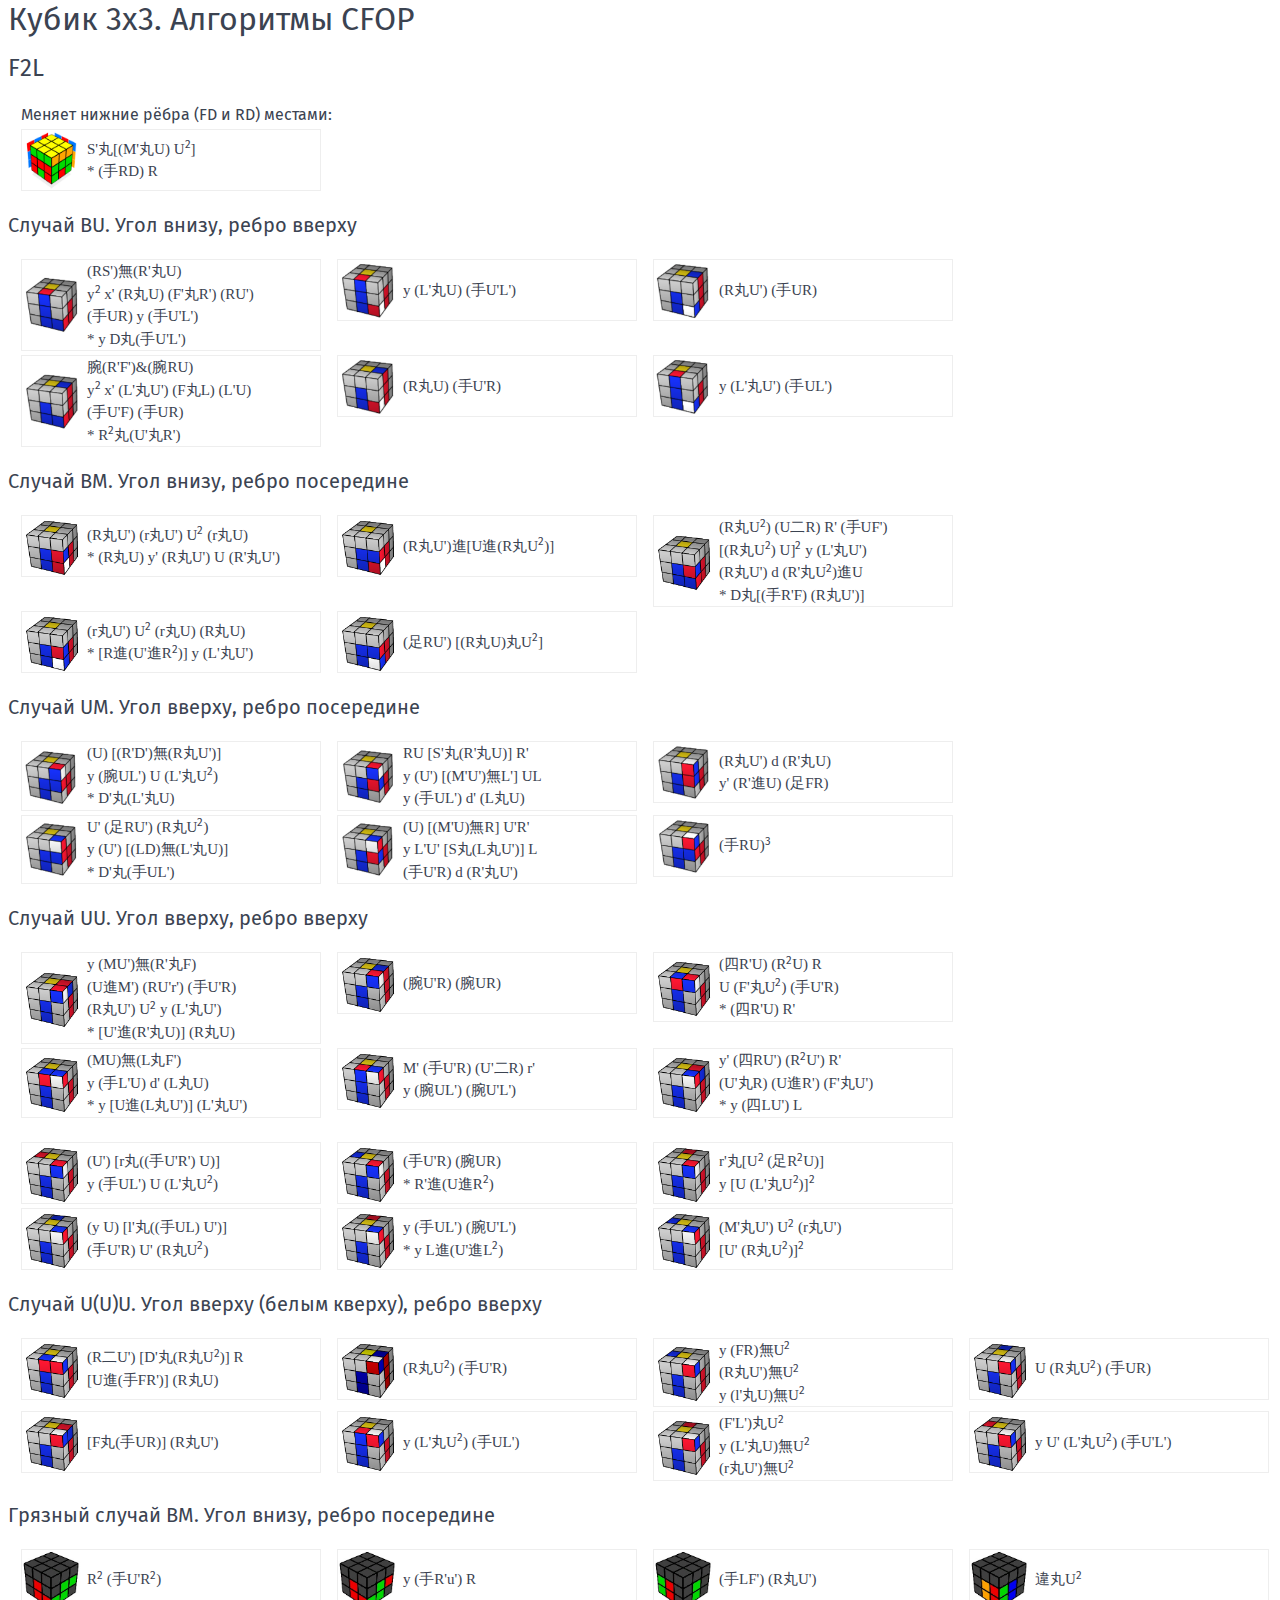
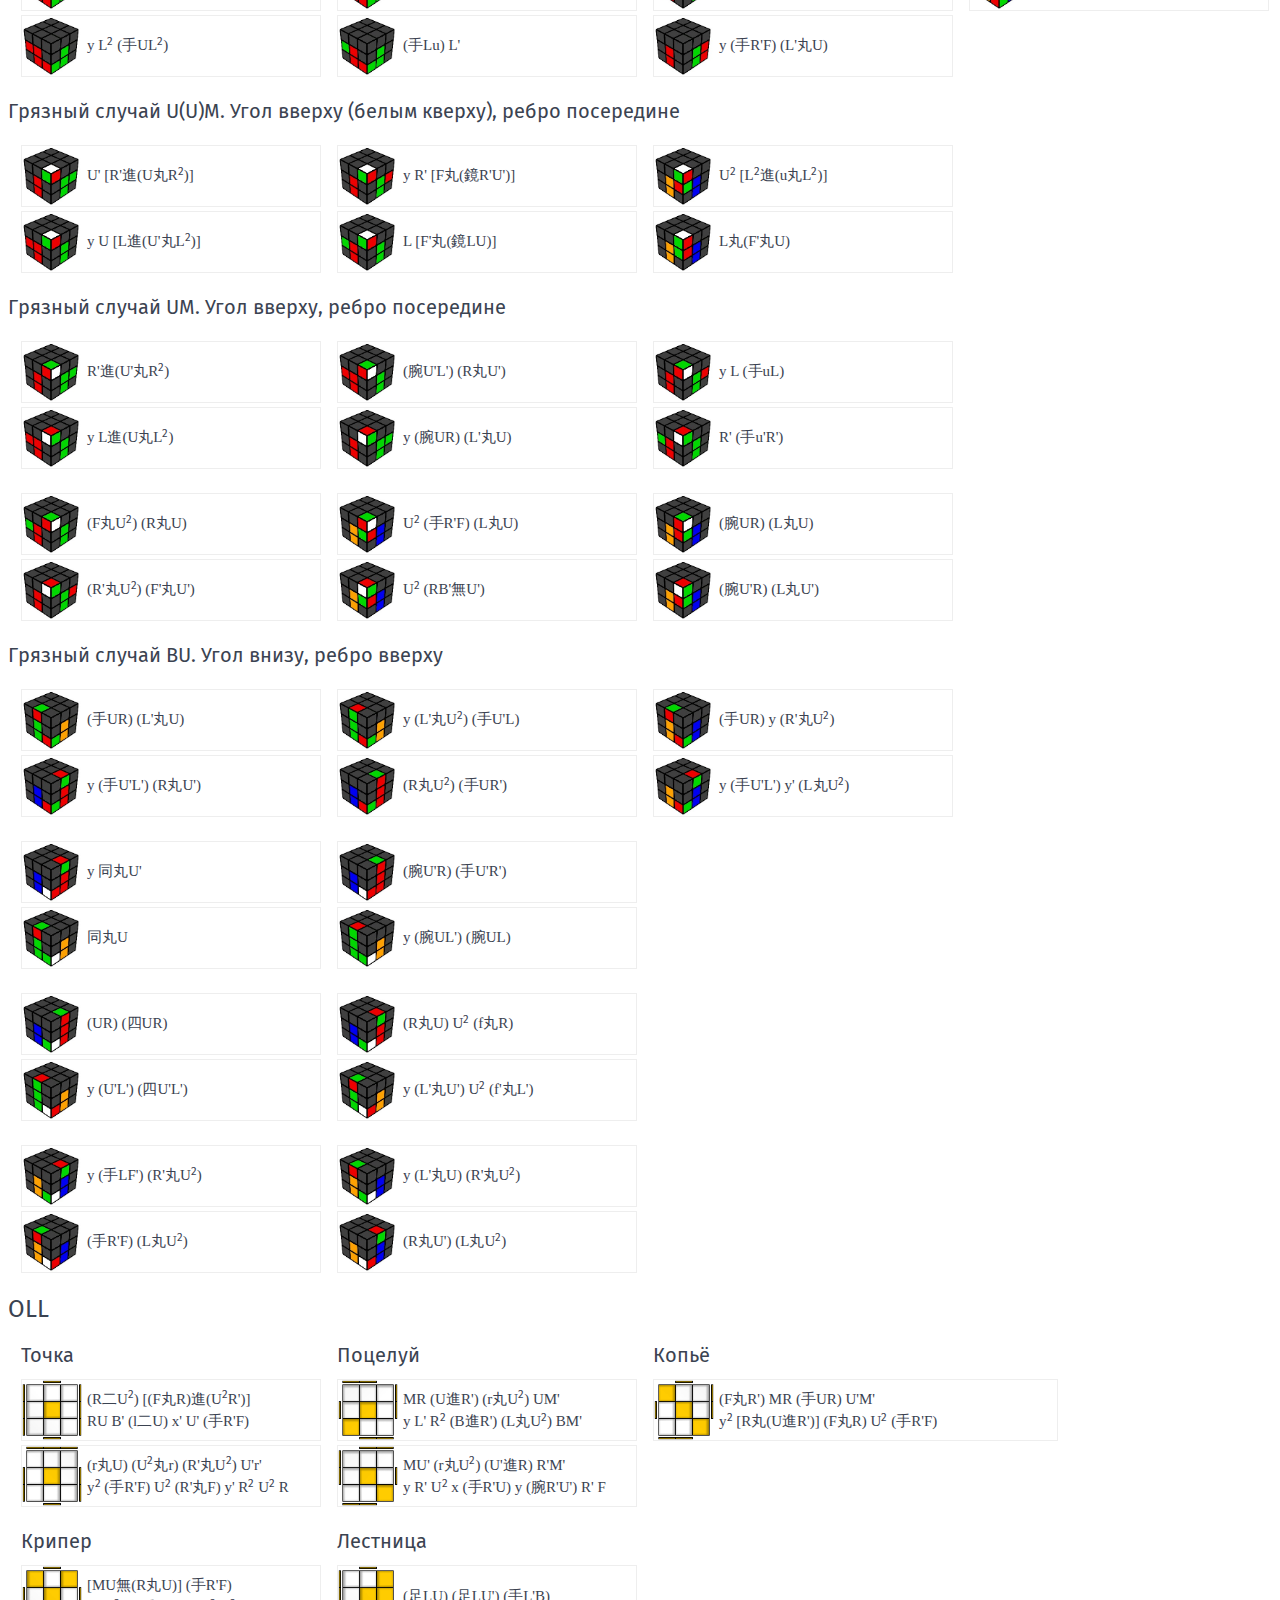
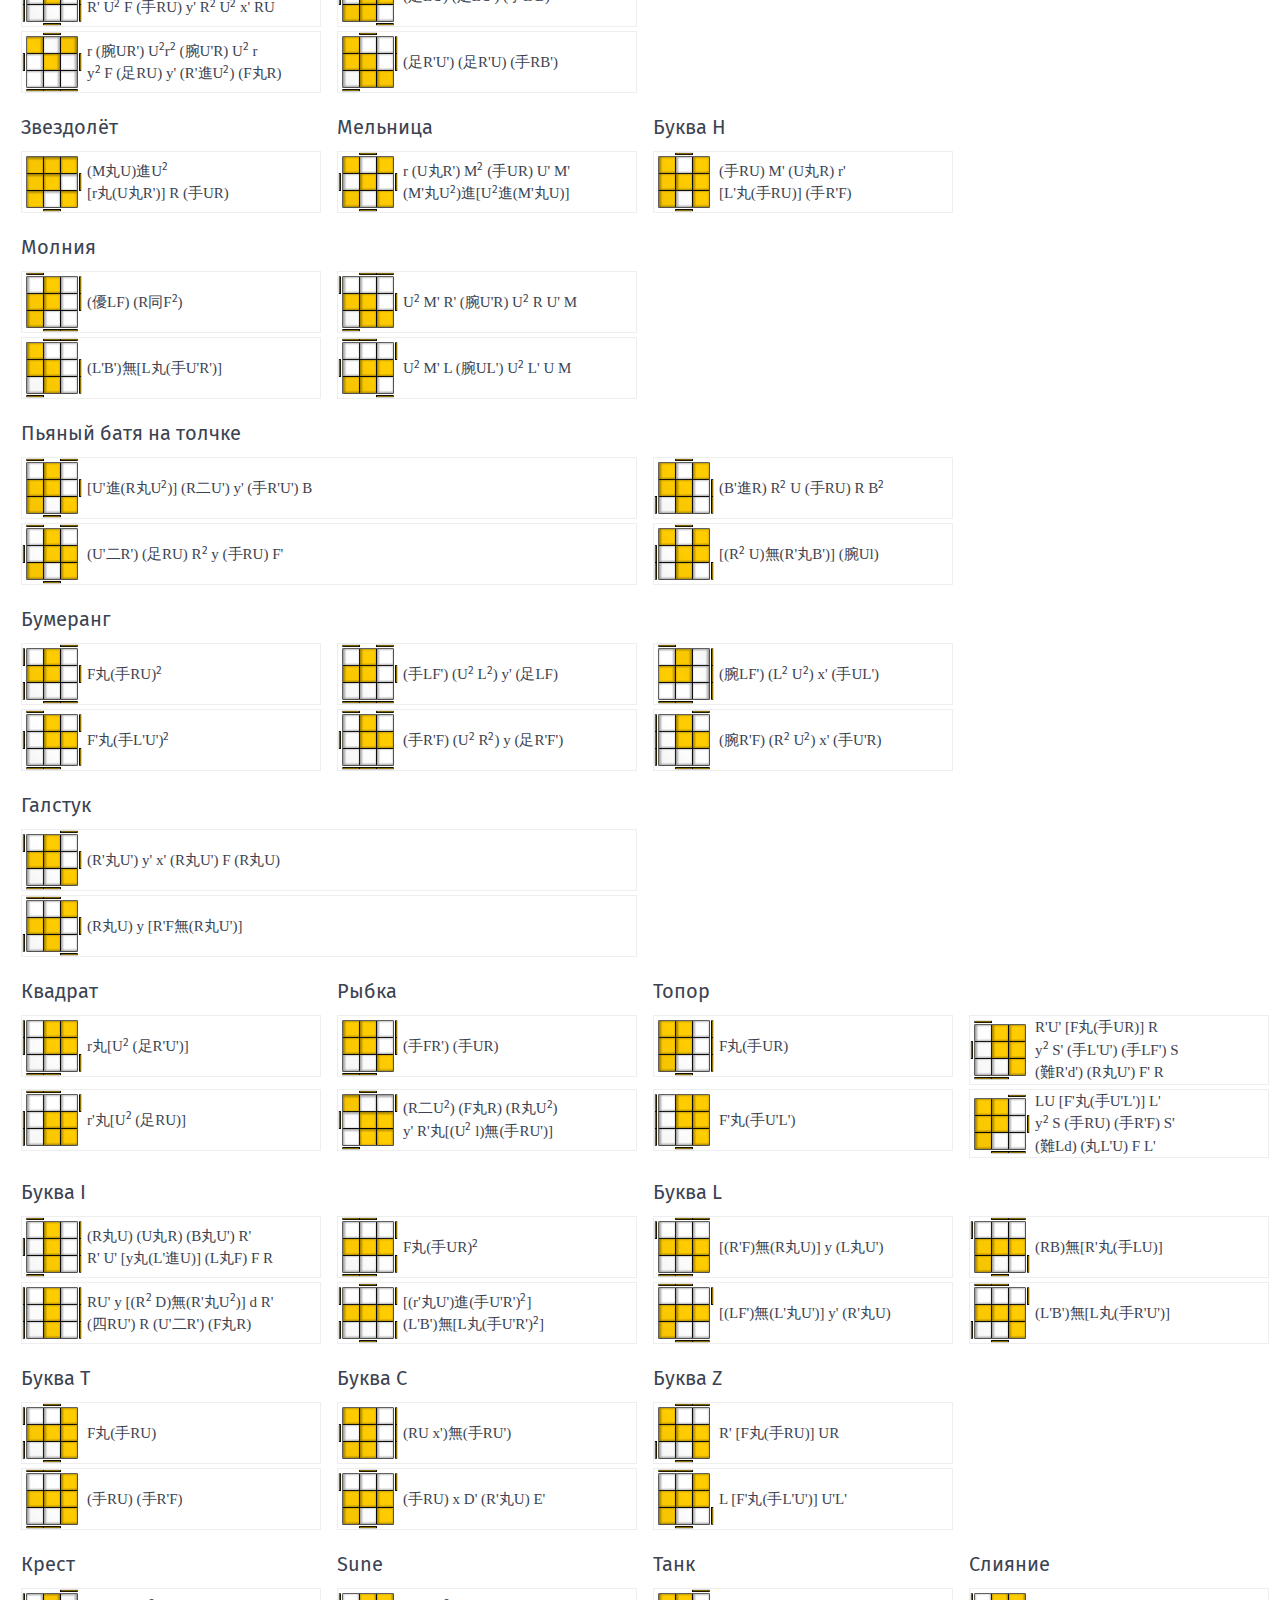
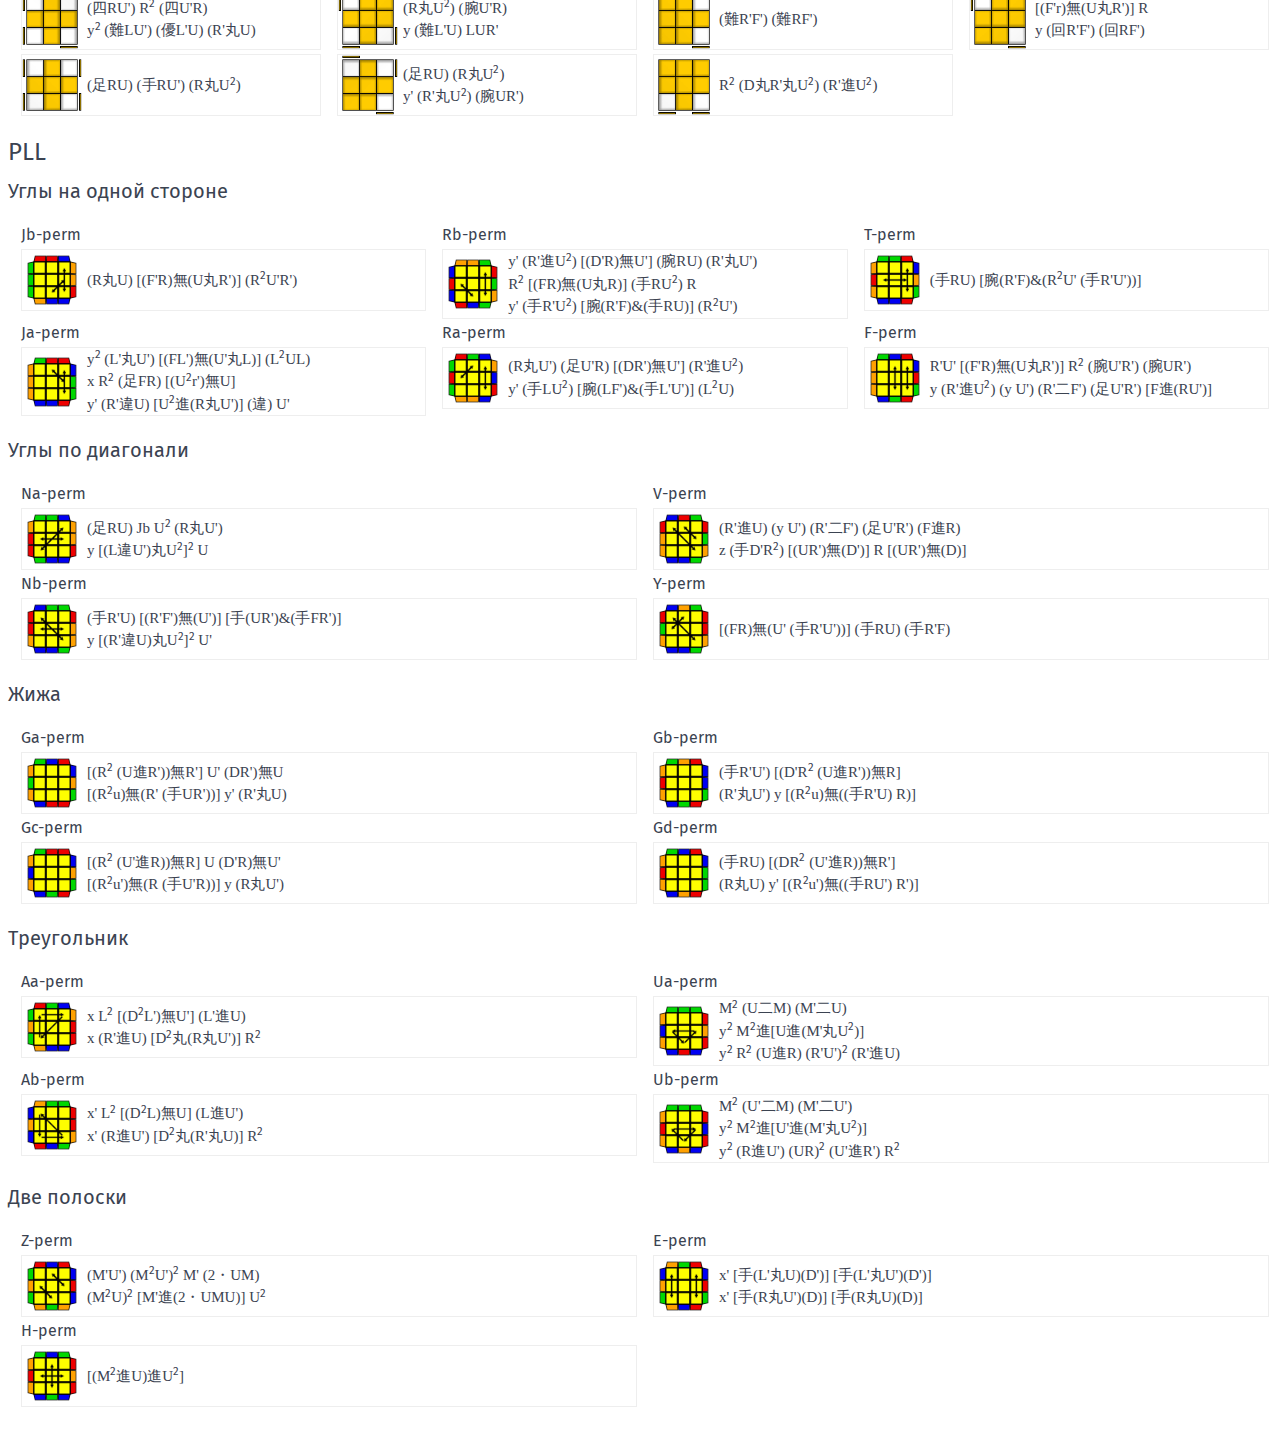
==== commit 57b47f11: "Suicide" ====
--- a/index.html
+++ b/index.html
@@ -11,13 +11,13 @@
   <div class="container">
     <h2>Кубик 3x3. Алгоритмы CFOP</h2>
     <div class="cube-step">
-      <h4>F2L (обычные случаи)</h4>
+      <h4>F2L</h4>
       <div class="container cube-cases">
         <div class="columns">
           <div class="column col-6"><span>Меняет нижние рёбра (FD и RD) местами:</span></div>
         </div>
         <div class="columns">
-            <div class="column col-3">
+            <div class="column col-lg-6 col-sm-12 col-3">
               <div class="cube-case">
                 <div class="cube-icon"><img class="cube-state" src="img/FD and RD.png"/></div>
                 <div class="cube-content"><span class="cube-solution">S'丸[(M'丸U) 2U]</span><br/><span class="cube-solution">* (手RD) R</span><br/>
@@ -29,21 +29,21 @@
       <h5>Случай BU. Угол внизу, ребро вверху</h5>
       <div class="container cube-cases">
         <div class="columns">
-            <div class="column col-3">
+            <div class="column col-lg-6 col-sm-12 col-3">
               <div class="cube-case">
                 <div class="cube-icon"><img class="cube-state" src="img/F2L/case-2/state-1.png"/></div>
                 <div class="cube-content"><span class="cube-solution">(RS')無(R'丸U)</span><br/><span class="cube-solution">2y x' (R丸U) (F'丸R') (RU')</span><br/><span class="cube-solution">(手UR) y (手U'L')</span><br/><span class="cube-solution">* y D丸(手U'L')</span><br/>
                 </div>
               </div>
             </div>
-            <div class="column col-3">
+            <div class="column col-lg-6 col-sm-12 col-3">
               <div class="cube-case">
                 <div class="cube-icon"><img class="cube-state" src="img/F2L/case-2/state-3.png"/></div>
                 <div class="cube-content"><span class="cube-solution">y (L'丸U) (手U'L')</span>
                 </div>
               </div>
             </div>
-            <div class="column col-3">
+            <div class="column col-lg-6 col-sm-12 col-3">
               <div class="cube-case">
                 <div class="cube-icon"><img class="cube-state" src="img/F2L/case-2/state-5.png"/></div>
                 <div class="cube-content"><span class="cube-solution">(R丸U') (手UR)</span>
@@ -52,21 +52,21 @@
             </div>
         </div>
         <div class="columns">
-            <div class="column col-3">
+            <div class="column col-lg-6 col-sm-12 col-3">
               <div class="cube-case">
                 <div class="cube-icon"><img class="cube-state" src="img/F2L/case-2/state-2.png"/></div>
                 <div class="cube-content"><span class="cube-solution">腕(R'F')&amp;(腕RU)</span><br/><span class="cube-solution">2y x' (L'丸U') (F丸L) (L'U)</span><br/><span class="cube-solution">(手U'F) (手UR)</span><br/><span class="cube-solution">* 2R丸(U'丸R')</span><br/>
                 </div>
               </div>
             </div>
-            <div class="column col-3">
+            <div class="column col-lg-6 col-sm-12 col-3">
               <div class="cube-case">
                 <div class="cube-icon"><img class="cube-state" src="img/F2L/case-2/state-4.png"/></div>
                 <div class="cube-content"><span class="cube-solution">(R丸U) (手U'R)</span>
                 </div>
               </div>
             </div>
-            <div class="column col-3">
+            <div class="column col-lg-6 col-sm-12 col-3">
               <div class="cube-case">
                 <div class="cube-icon"><img class="cube-state" src="img/F2L/case-2/state-6.png"/></div>
                 <div class="cube-content"><span class="cube-solution">y (L'丸U') (手UL')</span>
@@ -78,21 +78,21 @@
       <h5>Случай BM. Угол внизу, ребро посередине</h5>
       <div class="container cube-cases">
         <div class="columns">
-            <div class="column col-3">
+            <div class="column col-lg-6 col-sm-12 col-3">
               <div class="cube-case">
                 <div class="cube-icon"><img class="cube-state" src="img/F2L/case-6/state-2.png"/></div>
                 <div class="cube-content"><span class="cube-solution">(R丸U') (r丸U') 2U (r丸U)</span><br/><span class="cube-solution">* (R丸U) y' (R丸U') U (R'丸U')</span><br/>
                 </div>
               </div>
             </div>
-            <div class="column col-3">
+            <div class="column col-lg-6 col-sm-12 col-3">
               <div class="cube-case">
                 <div class="cube-icon"><img class="cube-state" src="img/F2L/case-6/state-1.png"/></div>
                 <div class="cube-content"><span class="cube-solution">(R丸U')進[U進(R丸2U)]</span>
                 </div>
               </div>
             </div>
-            <div class="column col-3">
+            <div class="column col-lg-6 col-sm-12 col-3">
               <div class="cube-case">
                 <div class="cube-icon"><img class="cube-state" src="img/F2L/case-6/state-0.png"/></div>
                 <div class="cube-content"><span class="cube-solution">(R丸2U) (U二R) R' (手UF')</span><br/><span class="cube-solution">2[(R丸2U) U] y (L'丸U')</span><br/><span class="cube-solution">(R丸U') d (R'丸2U)進U</span><br/><span class="cube-solution">* D丸[(手R'F) (R丸U')]</span><br/>
@@ -101,14 +101,14 @@
             </div>
         </div>
         <div class="columns">
-            <div class="column col-3">
+            <div class="column col-lg-6 col-sm-12 col-3">
               <div class="cube-case">
                 <div class="cube-icon"><img class="cube-state" src="img/F2L/case-6/state-4.png"/></div>
                 <div class="cube-content"><span class="cube-solution">(r丸U') 2U (r丸U) (R丸U)</span><br/><span class="cube-solution">* [R進(U'進2R)] y (L'丸U')</span><br/>
                 </div>
               </div>
             </div>
-            <div class="column col-3">
+            <div class="column col-lg-6 col-sm-12 col-3">
               <div class="cube-case">
                 <div class="cube-icon"><img class="cube-state" src="img/F2L/case-6/state-3.png"/></div>
                 <div class="cube-content"><span class="cube-solution">(足RU') [(R丸U)丸2U]</span>
@@ -120,21 +120,21 @@
       <h5>Случай UM. Угол вверху, ребро посередине</h5>
       <div class="container cube-cases">
         <div class="columns">
-            <div class="column col-3">
+            <div class="column col-lg-6 col-sm-12 col-3">
               <div class="cube-case">
                 <div class="cube-icon"><img class="cube-state" src="img/F2L/case-3/state-3.png"/></div>
                 <div class="cube-content"><span class="cube-solution">(U) [(R'D')無(R丸U')]</span><br/><span class="cube-solution">y (腕UL') U (L'丸2U)</span><br/><span class="cube-solution">* D'丸(L'丸U)</span><br/>
                 </div>
               </div>
             </div>
-            <div class="column col-3">
+            <div class="column col-lg-6 col-sm-12 col-3">
               <div class="cube-case">
                 <div class="cube-icon"><img class="cube-state" src="img/F2L/case-3/state-4.png"/></div>
                 <div class="cube-content"><span class="cube-solution">RU [S'丸(R'丸U)] R'</span><br/><span class="cube-solution">y (U') [(M'U')無L'] UL</span><br/><span class="cube-solution">y (手UL') d' (L丸U)</span><br/>
                 </div>
               </div>
             </div>
-            <div class="column col-3">
+            <div class="column col-lg-6 col-sm-12 col-3">
               <div class="cube-case">
                 <div class="cube-icon"><img class="cube-state" src="img/F2L/case-3/state-2.png"/></div>
                 <div class="cube-content"><span class="cube-solution">(R丸U') d (R'丸U)</span><br/><span class="cube-solution">y' (R'進U) (足FR)</span><br/>
@@ -143,21 +143,21 @@
             </div>
         </div>
         <div class="columns">
-            <div class="column col-3">
+            <div class="column col-lg-6 col-sm-12 col-3">
               <div class="cube-case">
                 <div class="cube-icon"><img class="cube-state" src="img/F2L/case-3/state-5.png"/></div>
                 <div class="cube-content"><span class="cube-solution">U' (足RU') (R丸2U)</span><br/><span class="cube-solution">y (U') [(LD)無(L'丸U)]</span><br/><span class="cube-solution">* D'丸(手UL')</span><br/>
                 </div>
               </div>
             </div>
-            <div class="column col-3">
+            <div class="column col-lg-6 col-sm-12 col-3">
               <div class="cube-case">
                 <div class="cube-icon"><img class="cube-state" src="img/F2L/case-3/state-6.png"/></div>
                 <div class="cube-content"><span class="cube-solution">(U) [(M'U)無R] U'R'</span><br/><span class="cube-solution">y L'U' [S丸(L丸U')] L</span><br/><span class="cube-solution">(手U'R) d (R'丸U')</span><br/>
                 </div>
               </div>
             </div>
-            <div class="column col-3">
+            <div class="column col-lg-6 col-sm-12 col-3">
               <div class="cube-case">
                 <div class="cube-icon"><img class="cube-state" src="img/F2L/case-3/state-1.png"/></div>
                 <div class="cube-content"><span class="cube-solution">3(手RU)</span>
@@ -169,21 +169,21 @@
       <h5>Случай UU. Угол вверху, ребро вверху</h5>
       <div class="container cube-cases">
         <div class="columns">
-            <div class="column col-3">
+            <div class="column col-lg-6 col-sm-12 col-3">
               <div class="cube-case">
                 <div class="cube-icon"><img class="cube-state" src="img/F2L/case-4/state-1.png"/></div>
                 <div class="cube-content"><span class="cube-solution">y (MU')無(R'丸F)</span><br/><span class="cube-solution">(U進M') (RU'r') (手U'R)</span><br/><span class="cube-solution">(R丸U') 2U y (L'丸U')</span><br/><span class="cube-solution">* [U'進(R'丸U)] (R丸U)</span><br/>
                 </div>
               </div>
             </div>
-            <div class="column col-3">
+            <div class="column col-lg-6 col-sm-12 col-3">
               <div class="cube-case">
                 <div class="cube-icon"><img class="cube-state" src="img/F2L/case-4/state-7.png"/></div>
                 <div class="cube-content"><span class="cube-solution">(腕U'R) (腕UR)</span>
                 </div>
               </div>
             </div>
-            <div class="column col-3">
+            <div class="column col-lg-6 col-sm-12 col-3">
               <div class="cube-case">
                 <div class="cube-icon"><img class="cube-state" src="img/F2L/case-4/state-11.png"/></div>
                 <div class="cube-content"><span class="cube-solution">(四R'U) (2RU) R</span><br/><span class="cube-solution">U (F'丸2U) (手U'R)</span><br/><span class="cube-solution">* (四R'U) R'</span><br/>
@@ -192,21 +192,21 @@
             </div>
         </div>
         <div class="columns">
-            <div class="column col-3">
+            <div class="column col-lg-6 col-sm-12 col-3">
               <div class="cube-case">
                 <div class="cube-icon"><img class="cube-state" src="img/F2L/case-4/state-2.png"/></div>
                 <div class="cube-content"><span class="cube-solution">(MU)無(L丸F')</span><br/><span class="cube-solution">y (手L'U) d' (L丸U)</span><br/><span class="cube-solution">* y [U進(L丸U')] (L'丸U')</span><br/>
                 </div>
               </div>
             </div>
-            <div class="column col-3">
+            <div class="column col-lg-6 col-sm-12 col-3">
               <div class="cube-case">
                 <div class="cube-icon"><img class="cube-state" src="img/F2L/case-4/state-8.png"/></div>
                 <div class="cube-content"><span class="cube-solution">M' (手U'R) (U'二R) r'</span><br/><span class="cube-solution">y (腕UL') (腕U'L')</span><br/>
                 </div>
               </div>
             </div>
-            <div class="column col-3">
+            <div class="column col-lg-6 col-sm-12 col-3">
               <div class="cube-case">
                 <div class="cube-icon"><img class="cube-state" src="img/F2L/case-4/state-12.png"/></div>
                 <div class="cube-content"><span class="cube-solution">y' (四RU') (2RU') R'</span><br/><span class="cube-solution">(U'丸R) (U進R') (F'丸U')</span><br/><span class="cube-solution">* y (四LU') L</span><br/>
@@ -217,21 +217,21 @@
       </div>
       <div class="container cube-cases">
         <div class="columns">
-            <div class="column col-3">
+            <div class="column col-lg-6 col-sm-12 col-3">
               <div class="cube-case">
                 <div class="cube-icon"><img class="cube-state" src="img/F2L/case-4/state-5.png"/></div>
                 <div class="cube-content"><span class="cube-solution">(U') [r丸((手U'R') U)]</span><br/><span class="cube-solution">y (手UL') U (L'丸2U)</span><br/>
                 </div>
               </div>
             </div>
-            <div class="column col-3">
+            <div class="column col-lg-6 col-sm-12 col-3">
               <div class="cube-case">
                 <div class="cube-icon"><img class="cube-state" src="img/F2L/case-4/state-9.png"/></div>
                 <div class="cube-content"><span class="cube-solution">(手U'R) (腕UR)</span><br/><span class="cube-solution">* R'進(U進2R)</span><br/>
                 </div>
               </div>
             </div>
-            <div class="column col-3">
+            <div class="column col-lg-6 col-sm-12 col-3">
               <div class="cube-case">
                 <div class="cube-icon"><img class="cube-state" src="img/F2L/case-4/state-3.png"/></div>
                 <div class="cube-content"><span class="cube-solution">r'丸[2U (足2RU)]</span><br/><span class="cube-solution">y 2[U (L'丸2U)]</span><br/>
@@ -240,21 +240,21 @@
             </div>
         </div>
         <div class="columns">
-            <div class="column col-3">
+            <div class="column col-lg-6 col-sm-12 col-3">
               <div class="cube-case">
                 <div class="cube-icon"><img class="cube-state" src="img/F2L/case-4/state-6.png"/></div>
                 <div class="cube-content"><span class="cube-solution">(y U) [l'丸((手UL) U')]</span><br/><span class="cube-solution">(手U'R) U' (R丸2U)</span><br/>
                 </div>
               </div>
             </div>
-            <div class="column col-3">
+            <div class="column col-lg-6 col-sm-12 col-3">
               <div class="cube-case">
                 <div class="cube-icon"><img class="cube-state" src="img/F2L/case-4/state-10.png"/></div>
                 <div class="cube-content"><span class="cube-solution">y (手UL') (腕U'L')</span><br/><span class="cube-solution">* y L進(U'進2L)</span><br/>
                 </div>
               </div>
             </div>
-            <div class="column col-3">
+            <div class="column col-lg-6 col-sm-12 col-3">
               <div class="cube-case">
                 <div class="cube-icon"><img class="cube-state" src="img/F2L/case-4/state-4.png"/></div>
                 <div class="cube-content"><span class="cube-solution">(M'丸U') 2U (r丸U')</span><br/><span class="cube-solution">2[U' (R丸2U)]</span><br/>
@@ -266,28 +266,28 @@
       <h5>Случай U(U)U. Угол вверху (белым кверху), ребро вверху</h5>
       <div class="container cube-cases">
         <div class="columns">
-            <div class="column col-3">
+            <div class="column col-lg-6 col-sm-12 col-3">
               <div class="cube-case">
                 <div class="cube-icon"><img class="cube-state" src="img/F2L/case-5/state-1.png"/></div>
                 <div class="cube-content"><span class="cube-solution">(R二U') [D'丸(R丸2U)] R</span><br/><span class="cube-solution">[U進(手FR')] (R丸U)</span><br/>
                 </div>
               </div>
             </div>
-            <div class="column col-3">
+            <div class="column col-lg-6 col-sm-12 col-3">
               <div class="cube-case">
                 <div class="cube-icon"><img class="cube-state" src="img/F2L/case-5/state-7.png"/></div>
                 <div class="cube-content"><span class="cube-solution">(R丸2U) (手U'R)</span>
                 </div>
               </div>
             </div>
-            <div class="column col-3">
+            <div class="column col-lg-6 col-sm-12 col-3">
               <div class="cube-case">
                 <div class="cube-icon"><img class="cube-state" src="img/F2L/case-5/state-3.png"/></div>
                 <div class="cube-content"><span class="cube-solution">y (FR)無2U</span><br/><span class="cube-solution">(R丸U')無2U</span><br/><span class="cube-solution">y (l'丸U)無2U</span><br/>
                 </div>
               </div>
             </div>
-            <div class="column col-3">
+            <div class="column col-lg-6 col-sm-12 col-3">
               <div class="cube-case">
                 <div class="cube-icon"><img class="cube-state" src="img/F2L/case-5/state-5.png"/></div>
                 <div class="cube-content"><span class="cube-solution">U (R丸2U) (手UR)</span>
@@ -296,28 +296,28 @@
             </div>
         </div>
         <div class="columns">
-            <div class="column col-3">
+            <div class="column col-lg-6 col-sm-12 col-3">
               <div class="cube-case">
                 <div class="cube-icon"><img class="cube-state" src="img/F2L/case-5/state-2.png"/></div>
                 <div class="cube-content"><span class="cube-solution">[F丸(手UR)] (R丸U')</span>
                 </div>
               </div>
             </div>
-            <div class="column col-3">
+            <div class="column col-lg-6 col-sm-12 col-3">
               <div class="cube-case">
                 <div class="cube-icon"><img class="cube-state" src="img/F2L/case-5/state-8.png"/></div>
                 <div class="cube-content"><span class="cube-solution">y (L'丸2U) (手UL')</span>
                 </div>
               </div>
             </div>
-            <div class="column col-3">
+            <div class="column col-lg-6 col-sm-12 col-3">
               <div class="cube-case">
                 <div class="cube-icon"><img class="cube-state" src="img/F2L/case-5/state-4.png"/></div>
                 <div class="cube-content"><span class="cube-solution">(F'L')丸2U</span><br/><span class="cube-solution">y (L'丸U)無2U</span><br/><span class="cube-solution">(r丸U')無2U</span><br/>
                 </div>
               </div>
             </div>
-            <div class="column col-3">
+            <div class="column col-lg-6 col-sm-12 col-3">
               <div class="cube-case">
                 <div class="cube-icon"><img class="cube-state" src="img/F2L/case-5/state-6.png"/></div>
                 <div class="cube-content"><span class="cube-solution">y U' (L'丸2U) (手U'L')</span>
@@ -329,28 +329,28 @@
       <h5>Грязный случай BM. Угол внизу, ребро посередине</h5>
       <div class="container cube-cases">
         <div class="columns">
-            <div class="column col-3">
+            <div class="column col-lg-6 col-sm-12 col-3">
               <div class="cube-case">
                 <div class="cube-icon"><img class="cube-state" src="img/F2L/extra/BM/state-1.jpg"/></div>
                 <div class="cube-content"><span class="cube-solution">2R (手U'2R)</span>
                 </div>
               </div>
             </div>
-            <div class="column col-3">
+            <div class="column col-lg-6 col-sm-12 col-3">
               <div class="cube-case">
                 <div class="cube-icon"><img class="cube-state" src="img/F2L/extra/BM/state-2.jpg"/></div>
                 <div class="cube-content"><span class="cube-solution">y (手R'u') R</span>
                 </div>
               </div>
             </div>
-            <div class="column col-3">
+            <div class="column col-lg-6 col-sm-12 col-3">
               <div class="cube-case">
                 <div class="cube-icon"><img class="cube-state" src="img/F2L/extra/BM/state-5.jpg"/></div>
                 <div class="cube-content"><span class="cube-solution">(手LF') (R丸U')</span>
                 </div>
               </div>
             </div>
-            <div class="column col-3">
+            <div class="column col-lg-6 col-sm-12 col-3">
               <div class="cube-case">
                 <div class="cube-icon"><img class="cube-state" src="img/F2L/extra/BM/state-7.jpg"/></div>
                 <div class="cube-content"><span class="cube-solution">違丸2U</span>
@@ -359,21 +359,21 @@
             </div>
         </div>
         <div class="columns">
-            <div class="column col-3">
+            <div class="column col-lg-6 col-sm-12 col-3">
               <div class="cube-case">
                 <div class="cube-icon"><img class="cube-state" src="img/F2L/extra/BM/state-3.jpg"/></div>
                 <div class="cube-content"><span class="cube-solution">y 2L (手U2L)</span>
                 </div>
               </div>
             </div>
-            <div class="column col-3">
+            <div class="column col-lg-6 col-sm-12 col-3">
               <div class="cube-case">
                 <div class="cube-icon"><img class="cube-state" src="img/F2L/extra/BM/state-4.jpg"/></div>
                 <div class="cube-content"><span class="cube-solution">(手Lu) L'</span>
                 </div>
               </div>
             </div>
-            <div class="column col-3">
+            <div class="column col-lg-6 col-sm-12 col-3">
               <div class="cube-case">
                 <div class="cube-icon"><img class="cube-state" src="img/F2L/extra/BM/state-6.jpg"/></div>
                 <div class="cube-content"><span class="cube-solution">y (手R'F) (L'丸U)</span>
@@ -385,21 +385,21 @@
       <h5>Грязный случай U(U)M. Угол вверху (белым кверху), ребро посередине</h5>
       <div class="container cube-cases">
         <div class="columns">
-            <div class="column col-3">
+            <div class="column col-lg-6 col-sm-12 col-3">
               <div class="cube-case">
                 <div class="cube-icon"><img class="cube-state" src="img/F2L/extra/UUM/state-1.jpg"/></div>
                 <div class="cube-content"><span class="cube-solution">U' [R'進(U丸2R)]</span>
                 </div>
               </div>
             </div>
-            <div class="column col-3">
+            <div class="column col-lg-6 col-sm-12 col-3">
               <div class="cube-case">
                 <div class="cube-icon"><img class="cube-state" src="img/F2L/extra/UUM/state-2.jpg"/></div>
                 <div class="cube-content"><span class="cube-solution">y R' [F丸(鏡R'U')]</span>
                 </div>
               </div>
             </div>
-            <div class="column col-3">
+            <div class="column col-lg-6 col-sm-12 col-3">
               <div class="cube-case">
                 <div class="cube-icon"><img class="cube-state" src="img/F2L/extra/UUM/state-5.jpg"/></div>
                 <div class="cube-content"><span class="cube-solution">2U [2L進(u丸2L)]</span>
@@ -408,21 +408,21 @@
             </div>
         </div>
         <div class="columns">
-            <div class="column col-3">
+            <div class="column col-lg-6 col-sm-12 col-3">
               <div class="cube-case">
                 <div class="cube-icon"><img class="cube-state" src="img/F2L/extra/UUM/state-3.jpg"/></div>
                 <div class="cube-content"><span class="cube-solution">y U [L進(U'丸2L)]</span>
                 </div>
               </div>
             </div>
-            <div class="column col-3">
+            <div class="column col-lg-6 col-sm-12 col-3">
               <div class="cube-case">
                 <div class="cube-icon"><img class="cube-state" src="img/F2L/extra/UUM/state-4.jpg"/></div>
                 <div class="cube-content"><span class="cube-solution">L [F'丸(鏡LU)]</span>
                 </div>
               </div>
             </div>
-            <div class="column col-3">
+            <div class="column col-lg-6 col-sm-12 col-3">
               <div class="cube-case">
                 <div class="cube-icon"><img class="cube-state" src="img/F2L/extra/UUM/state-6.jpg"/></div>
                 <div class="cube-content"><span class="cube-solution">L丸(F'丸U)</span>
@@ -434,21 +434,21 @@
       <h5>Грязный случай UM. Угол вверху, ребро посередине</h5>
       <div class="container cube-cases">
         <div class="columns">
-            <div class="column col-3">
+            <div class="column col-lg-6 col-sm-12 col-3">
               <div class="cube-case">
                 <div class="cube-icon"><img class="cube-state" src="img/F2L/extra/UM/state-1.jpg"/></div>
                 <div class="cube-content"><span class="cube-solution">R'進(U'丸2R)</span>
                 </div>
               </div>
             </div>
-            <div class="column col-3">
+            <div class="column col-lg-6 col-sm-12 col-3">
               <div class="cube-case">
                 <div class="cube-icon"><img class="cube-state" src="img/F2L/extra/UM/state-3.jpg"/></div>
                 <div class="cube-content"><span class="cube-solution">(腕U'L') (R丸U')</span>
                 </div>
               </div>
             </div>
-            <div class="column col-3">
+            <div class="column col-lg-6 col-sm-12 col-3">
               <div class="cube-case">
                 <div class="cube-icon"><img class="cube-state" src="img/F2L/extra/UM/state-2.jpg"/></div>
                 <div class="cube-content"><span class="cube-solution">y L (手uL)</span>
@@ -457,21 +457,21 @@
             </div>
         </div>
         <div class="columns">
-            <div class="column col-3">
+            <div class="column col-lg-6 col-sm-12 col-3">
               <div class="cube-case">
                 <div class="cube-icon"><img class="cube-state" src="img/F2L/extra/UM/state-9.jpg"/></div>
                 <div class="cube-content"><span class="cube-solution">y L進(U丸2L)</span>
                 </div>
               </div>
             </div>
-            <div class="column col-3">
+            <div class="column col-lg-6 col-sm-12 col-3">
               <div class="cube-case">
                 <div class="cube-icon"><img class="cube-state" src="img/F2L/extra/UM/state-7.jpg"/></div>
                 <div class="cube-content"><span class="cube-solution">y (腕UR) (L'丸U)</span>
                 </div>
               </div>
             </div>
-            <div class="column col-3">
+            <div class="column col-lg-6 col-sm-12 col-3">
               <div class="cube-case">
                 <div class="cube-icon"><img class="cube-state" src="img/F2L/extra/UM/state-10.jpg"/></div>
                 <div class="cube-content"><span class="cube-solution">R' (手u'R')</span>
@@ -482,21 +482,21 @@
       </div>
       <div class="container cube-cases">
         <div class="columns">
-            <div class="column col-3">
+            <div class="column col-lg-6 col-sm-12 col-3">
               <div class="cube-case">
                 <div class="cube-icon"><img class="cube-state" src="img/F2L/extra/UM/state-4.jpg"/></div>
                 <div class="cube-content"><span class="cube-solution">(F丸2U) (R丸U)</span>
                 </div>
               </div>
             </div>
-            <div class="column col-3">
+            <div class="column col-lg-6 col-sm-12 col-3">
               <div class="cube-case">
                 <div class="cube-icon"><img class="cube-state" src="img/F2L/extra/UM/state-6.jpg"/></div>
                 <div class="cube-content"><span class="cube-solution">2U (手R'F) (L丸U)</span>
                 </div>
               </div>
             </div>
-            <div class="column col-3">
+            <div class="column col-lg-6 col-sm-12 col-3">
               <div class="cube-case">
                 <div class="cube-icon"><img class="cube-state" src="img/F2L/extra/UM/state-5.jpg"/></div>
                 <div class="cube-content"><span class="cube-solution">(腕UR) (L丸U)</span>
@@ -505,21 +505,21 @@
             </div>
         </div>
         <div class="columns">
-            <div class="column col-3">
+            <div class="column col-lg-6 col-sm-12 col-3">
               <div class="cube-case">
                 <div class="cube-icon"><img class="cube-state" src="img/F2L/extra/UM/state-8.jpg"/></div>
                 <div class="cube-content"><span class="cube-solution">(R'丸2U) (F'丸U')</span>
                 </div>
               </div>
             </div>
-            <div class="column col-3">
+            <div class="column col-lg-6 col-sm-12 col-3">
               <div class="cube-case">
                 <div class="cube-icon"><img class="cube-state" src="img/F2L/extra/UM/state-12.jpg"/></div>
                 <div class="cube-content"><span class="cube-solution">2U (RB'無U')</span>
                 </div>
               </div>
             </div>
-            <div class="column col-3">
+            <div class="column col-lg-6 col-sm-12 col-3">
               <div class="cube-case">
                 <div class="cube-icon"><img class="cube-state" src="img/F2L/extra/UM/state-11.jpg"/></div>
                 <div class="cube-content"><span class="cube-solution">(腕U'R) (L丸U')</span>
@@ -531,21 +531,21 @@
       <h5>Грязный случай BU. Угол внизу, ребро вверху</h5>
       <div class="container cube-cases">
         <div class="columns">
-            <div class="column col-3">
+            <div class="column col-lg-6 col-sm-12 col-3">
               <div class="cube-case">
                 <div class="cube-icon"><img class="cube-state" src="img/F2L/extra/BU/state-1.jpg"/></div>
                 <div class="cube-content"><span class="cube-solution">(手UR) (L'丸U)</span>
                 </div>
               </div>
             </div>
-            <div class="column col-3">
+            <div class="column col-lg-6 col-sm-12 col-3">
               <div class="cube-case">
                 <div class="cube-icon"><img class="cube-state" src="img/F2L/extra/BU/state-2.jpg"/></div>
                 <div class="cube-content"><span class="cube-solution">y (L'丸2U) (手U'L)</span>
                 </div>
               </div>
             </div>
-            <div class="column col-3">
+            <div class="column col-lg-6 col-sm-12 col-3">
               <div class="cube-case">
                 <div class="cube-icon"><img class="cube-state" src="img/F2L/extra/BU/state-14.jpg"/></div>
                 <div class="cube-content"><span class="cube-solution">(手UR) y (R'丸2U)</span>
@@ -554,21 +554,21 @@
             </div>
         </div>
         <div class="columns">
-            <div class="column col-3">
+            <div class="column col-lg-6 col-sm-12 col-3">
               <div class="cube-case">
                 <div class="cube-icon"><img class="cube-state" src="img/F2L/extra/BU/state-8.jpg"/></div>
                 <div class="cube-content"><span class="cube-solution">y (手U'L') (R丸U')</span>
                 </div>
               </div>
             </div>
-            <div class="column col-3">
+            <div class="column col-lg-6 col-sm-12 col-3">
               <div class="cube-case">
                 <div class="cube-icon"><img class="cube-state" src="img/F2L/extra/BU/state-7.jpg"/></div>
                 <div class="cube-content"><span class="cube-solution">(R丸2U) (手UR')</span>
                 </div>
               </div>
             </div>
-            <div class="column col-3">
+            <div class="column col-lg-6 col-sm-12 col-3">
               <div class="cube-case">
                 <div class="cube-icon"><img class="cube-state" src="img/F2L/extra/BU/state-13.jpg"/></div>
                 <div class="cube-content"><span class="cube-solution">y (手U'L') y' (L丸2U)</span>
@@ -579,14 +579,14 @@
       </div>
       <div class="container cube-cases">
         <div class="columns">
-            <div class="column col-3">
+            <div class="column col-lg-6 col-sm-12 col-3">
               <div class="cube-case">
                 <div class="cube-icon"><img class="cube-state" src="img/F2L/extra/BU/state-10.jpg"/></div>
                 <div class="cube-content"><span class="cube-solution">y 同丸U'</span>
                 </div>
               </div>
             </div>
-            <div class="column col-3">
+            <div class="column col-lg-6 col-sm-12 col-3">
               <div class="cube-case">
                 <div class="cube-icon"><img class="cube-state" src="img/F2L/extra/BU/state-9.jpg"/></div>
                 <div class="cube-content"><span class="cube-solution">(腕U'R) (手U'R')</span>
@@ -595,14 +595,14 @@
             </div>
         </div>
         <div class="columns">
-            <div class="column col-3">
+            <div class="column col-lg-6 col-sm-12 col-3">
               <div class="cube-case">
                 <div class="cube-icon"><img class="cube-state" src="img/F2L/extra/BU/state-5.jpg"/></div>
                 <div class="cube-content"><span class="cube-solution">同丸U</span>
                 </div>
               </div>
             </div>
-            <div class="column col-3">
+            <div class="column col-lg-6 col-sm-12 col-3">
               <div class="cube-case">
                 <div class="cube-icon"><img class="cube-state" src="img/F2L/extra/BU/state-6.jpg"/></div>
                 <div class="cube-content"><span class="cube-solution">y (腕UL') (腕UL)</span>
@@ -613,14 +613,14 @@
       </div>
       <div class="container cube-cases">
         <div class="columns">
-            <div class="column col-3">
+            <div class="column col-lg-6 col-sm-12 col-3">
               <div class="cube-case">
                 <div class="cube-icon"><img class="cube-state" src="img/F2L/extra/BU/state-11.jpg"/></div>
                 <div class="cube-content"><span class="cube-solution">(UR) (四UR)</span>
                 </div>
               </div>
             </div>
-            <div class="column col-3">
+            <div class="column col-lg-6 col-sm-12 col-3">
               <div class="cube-case">
                 <div class="cube-icon"><img class="cube-state" src="img/F2L/extra/BU/state-12.jpg"/></div>
                 <div class="cube-content"><span class="cube-solution">(R丸U) 2U (f丸R)</span>
@@ -629,14 +629,14 @@
             </div>
         </div>
         <div class="columns">
-            <div class="column col-3">
+            <div class="column col-lg-6 col-sm-12 col-3">
               <div class="cube-case">
                 <div class="cube-icon"><img class="cube-state" src="img/F2L/extra/BU/state-4.jpg"/></div>
                 <div class="cube-content"><span class="cube-solution">y (U'L') (四U'L')</span>
                 </div>
               </div>
             </div>
-            <div class="column col-3">
+            <div class="column col-lg-6 col-sm-12 col-3">
               <div class="cube-case">
                 <div class="cube-icon"><img class="cube-state" src="img/F2L/extra/BU/state-3.jpg"/></div>
                 <div class="cube-content"><span class="cube-solution">y (L'丸U') 2U (f'丸L')</span>
@@ -647,14 +647,14 @@
       </div>
       <div class="container cube-cases">
         <div class="columns">
-            <div class="column col-3">
+            <div class="column col-lg-6 col-sm-12 col-3">
               <div class="cube-case">
                 <div class="cube-icon"><img class="cube-state" src="img/F2L/extra/BU/state-17.jpg"/></div>
                 <div class="cube-content"><span class="cube-solution">y (手LF') (R'丸2U)</span>
                 </div>
               </div>
             </div>
-            <div class="column col-3">
+            <div class="column col-lg-6 col-sm-12 col-3">
               <div class="cube-case">
                 <div class="cube-icon"><img class="cube-state" src="img/F2L/extra/BU/state-18.jpg"/></div>
                 <div class="cube-content"><span class="cube-solution">y (L'丸U) (R'丸2U)</span>
@@ -663,14 +663,14 @@
             </div>
         </div>
         <div class="columns">
-            <div class="column col-3">
+            <div class="column col-lg-6 col-sm-12 col-3">
               <div class="cube-case">
                 <div class="cube-icon"><img class="cube-state" src="img/F2L/extra/BU/state-16.jpg"/></div>
                 <div class="cube-content"><span class="cube-solution">(手R'F) (L丸2U)</span>
                 </div>
               </div>
             </div>
-            <div class="column col-3">
+            <div class="column col-lg-6 col-sm-12 col-3">
               <div class="cube-case">
                 <div class="cube-icon"><img class="cube-state" src="img/F2L/extra/BU/state-15.jpg"/></div>
                 <div class="cube-content"><span class="cube-solution">(R丸U') (L丸2U)</span>
@@ -695,21 +695,21 @@
           </div>
         </div>
         <div class="columns">
-            <div class="column col-3">
+            <div class="column col-lg-6 col-sm-12 col-3">
               <div class="cube-case">
                 <div class="cube-icon"><img class="cube-state" src="img/OLL/Dot/state-1.png"/></div>
                 <div class="cube-content"><span class="cube-solution">(R二2U) [(F丸R)進(2UR')]</span><br/><span class="cube-solution">RU B' (l二U) x' U' (手R'F)</span><br/>
                 </div>
               </div>
             </div>
-            <div class="column col-3">
+            <div class="column col-lg-6 col-sm-12 col-3">
               <div class="cube-case">
                 <div class="cube-icon"><img class="cube-state" src="img/OLL/Dot/state-3.png"/></div>
                 <div class="cube-content"><span class="cube-solution">MR (U進R') (r丸2U) UM'</span><br/><span class="cube-solution">y L' 2R (B進R') (L丸2U) BM'</span><br/>
                 </div>
               </div>
             </div>
-            <div class="column col-4">
+            <div class="column col-lg-6 col-sm-12 col-4">
               <div class="cube-case">
                 <div class="cube-icon"><img class="cube-state" src="img/OLL/Dot/state-5.png"/></div>
                 <div class="cube-content"><span class="cube-solution">(F丸R') MR (手UR) U'M'</span><br/><span class="cube-solution">2y [R丸(U進R')] (F丸R) 2U (手R'F)</span><br/>
@@ -718,14 +718,14 @@
             </div>
         </div>
         <div class="columns">
-            <div class="column col-3">
+            <div class="column col-lg-6 col-sm-12 col-3">
               <div class="cube-case">
                 <div class="cube-icon"><img class="cube-state" src="img/OLL/Dot/state-2.png"/></div>
                 <div class="cube-content"><span class="cube-solution">(r丸U) (2U丸r) (R'丸2U) U'r'</span><br/><span class="cube-solution">2y (手R'F) 2U (R'丸F) y' 2R 2U R</span><br/>
                 </div>
               </div>
             </div>
-            <div class="column col-3">
+            <div class="column col-lg-6 col-sm-12 col-3">
               <div class="cube-case">
                 <div class="cube-icon"><img class="cube-state" src="img/OLL/Dot/state-4.png"/></div>
                 <div class="cube-content"><span class="cube-solution">MU' (r丸2U) (U'進R) R'M'</span><br/><span class="cube-solution">y R' 2U x (手R'U) y (腕R'U') R' F</span><br/>
@@ -744,14 +744,14 @@
           </div>
         </div>
         <div class="columns">
-            <div class="column col-3">
+            <div class="column col-lg-6 col-sm-12 col-3">
               <div class="cube-case">
                 <div class="cube-icon"><img class="cube-state" src="img/OLL/Dot/state-7.png"/></div>
                 <div class="cube-content"><span class="cube-solution">[MU無(R丸U)] (手R'F)</span><br/><span class="cube-solution">R' 2U F (手RU) y' 2R 2U x' RU</span><br/>
                 </div>
               </div>
             </div>
-            <div class="column col-3">
+            <div class="column col-lg-6 col-sm-12 col-3">
               <div class="cube-case">
                 <div class="cube-icon"><img class="cube-state" src="img/OLL/W/state-1.png"/></div>
                 <div class="cube-content"><span class="cube-solution">(足LU) (足LU') (手L'B)</span>
@@ -760,14 +760,14 @@
             </div>
         </div>
         <div class="columns">
-            <div class="column col-3">
+            <div class="column col-lg-6 col-sm-12 col-3">
               <div class="cube-case">
                 <div class="cube-icon"><img class="cube-state" src="img/OLL/Dot/state-8.png"/></div>
                 <div class="cube-content"><span class="cube-solution">r (腕UR') 2U2r (腕U'R) 2U r</span><br/><span class="cube-solution">2y F (足RU) y' (R'進2U) (F丸R)</span><br/>
                 </div>
               </div>
             </div>
-            <div class="column col-3">
+            <div class="column col-lg-6 col-sm-12 col-3">
               <div class="cube-case">
                 <div class="cube-icon"><img class="cube-state" src="img/OLL/W/state-2.png"/></div>
                 <div class="cube-content"><span class="cube-solution">(足R'U') (足R'U) (手RB')</span>
@@ -785,25 +785,25 @@
             <h5>Мельница</h5>
           </div>
           <div class="column col-3">
-            <h5>H</h5>
-          </div>
-        </div>
-        <div class="columns">
-            <div class="column col-3">
+            <h5>Буква H</h5>
+          </div>
+        </div>
+        <div class="columns">
+            <div class="column col-lg-6 col-sm-12 col-3">
               <div class="cube-case">
                 <div class="cube-icon"><img class="cube-state" src="img/OLL/4 Corners/state-1.png"/></div>
                 <div class="cube-content"><span class="cube-solution">(M丸U)進2U </span><br/><span class="cube-solution">[r丸(U丸R')] R (手UR)</span><br/>
                 </div>
               </div>
             </div>
-            <div class="column col-3">
+            <div class="column col-lg-6 col-sm-12 col-3">
               <div class="cube-case">
                 <div class="cube-icon"><img class="cube-state" src="img/OLL/Dot/state-6.png"/></div>
                 <div class="cube-content"><span class="cube-solution">r (U丸R') 2M (手UR) U' M'</span><br/><span class="cube-solution">(M'丸2U)進[2U進(M'丸U)]</span><br/>
                 </div>
               </div>
             </div>
-            <div class="column col-3">
+            <div class="column col-lg-6 col-sm-12 col-3">
               <div class="cube-case">
                 <div class="cube-icon"><img class="cube-state" src="img/OLL/4 Corners/state-2.png"/></div>
                 <div class="cube-content"><span class="cube-solution">(手RU) M' (U丸R) r'</span><br/><span class="cube-solution">[L'丸(手RU)] (手R'F)</span><br/>
@@ -817,19 +817,16 @@
           <div class="column col-3">
             <h5>Молния</h5>
           </div>
-          <div class="column col-3">
-            <h5>Змейка</h5>
-          </div>
-        </div>
-        <div class="columns">
-            <div class="column col-3">
+        </div>
+        <div class="columns">
+            <div class="column col-lg-6 col-sm-12 col-3">
               <div class="cube-case">
                 <div class="cube-icon"><img class="cube-state" src="img/OLL/900/state-1.png"/></div>
                 <div class="cube-content"><span class="cube-solution">(優LF) (R同2F)</span>
                 </div>
               </div>
             </div>
-            <div class="column col-3">
+            <div class="column col-lg-6 col-sm-12 col-3">
               <div class="cube-case">
                 <div class="cube-icon"><img class="cube-state" src="img/OLL/930/state-3.png"/></div>
                 <div class="cube-content"><span class="cube-solution">2U M' R' (腕U'R) 2U R U' M</span>
@@ -838,14 +835,14 @@
             </div>
         </div>
         <div class="columns">
-            <div class="column col-3">
+            <div class="column col-lg-6 col-sm-12 col-3">
               <div class="cube-case">
                 <div class="cube-icon"><img class="cube-state" src="img/OLL/930/state-2.png"/></div>
                 <div class="cube-content"><span class="cube-solution">(L'B')無[L丸(手U'R')]</span>
                 </div>
               </div>
             </div>
-            <div class="column col-3">
+            <div class="column col-lg-6 col-sm-12 col-3">
               <div class="cube-case">
                 <div class="cube-icon"><img class="cube-state" src="img/OLL/330/state-2.png"/></div>
                 <div class="cube-content"><span class="cube-solution">2U M' L (腕UL') 2U L' U M</span>
@@ -859,19 +856,16 @@
           <div class="column col-6">
             <h5>Пьяный батя на толчке</h5>
           </div>
-          <div class="column col-3">
-            <h5>Пьяный батя упал с толчка</h5>
-          </div>
-        </div>
-        <div class="columns">
-            <div class="column col-6">
+        </div>
+        <div class="columns">
+            <div class="column col-lg-6 col-sm-12 col-6">
               <div class="cube-case">
                 <div class="cube-icon"><img class="cube-state" src="img/OLL/900/state-4.png"/></div>
                 <div class="cube-content"><span class="cube-solution">[U'進(R丸2U)] (R二U') y' (手R'U') B</span>
                 </div>
               </div>
             </div>
-            <div class="column col-3">
+            <div class="column col-lg-6 col-sm-12 col-3">
               <div class="cube-case">
                 <div class="cube-icon"><img class="cube-state" src="img/OLL/930/state-4.png"/></div>
                 <div class="cube-content"><span class="cube-solution">(B'進R) 2R U (手RU) R 2B</span>
@@ -880,14 +874,14 @@
             </div>
         </div>
         <div class="columns">
-            <div class="column col-6">
+            <div class="column col-lg-6 col-sm-12 col-6">
               <div class="cube-case">
                 <div class="cube-icon"><img class="cube-state" src="img/OLL/300/state-1.png"/></div>
                 <div class="cube-content"><span class="cube-solution">(U'二R') (足RU) 2R y (手RU) F'</span>
                 </div>
               </div>
             </div>
-            <div class="column col-3">
+            <div class="column col-lg-6 col-sm-12 col-3">
               <div class="cube-case">
                 <div class="cube-icon"><img class="cube-state" src="img/OLL/330/state-3.png"/></div>
                 <div class="cube-content"><span class="cube-solution">[(2R U)無(R'丸B')] (腕Ul)</span>
@@ -903,21 +897,21 @@
           </div>
         </div>
         <div class="columns">
-            <div class="column col-3">
+            <div class="column col-lg-6 col-sm-12 col-3">
               <div class="cube-case">
                 <div class="cube-icon"><img class="cube-state" src="img/OLL/900/state-5.png"/></div>
                 <div class="cube-content"><span class="cube-solution">F丸2(手RU)</span>
                 </div>
               </div>
             </div>
-            <div class="column col-3">
+            <div class="column col-lg-6 col-sm-12 col-3">
               <div class="cube-case">
                 <div class="cube-icon"><img class="cube-state" src="img/OLL/900/state-6.png"/></div>
                 <div class="cube-content"><span class="cube-solution">(手LF') (2U 2L) y' (足LF)</span>
                 </div>
               </div>
             </div>
-            <div class="column col-3">
+            <div class="column col-lg-6 col-sm-12 col-3">
               <div class="cube-case">
                 <div class="cube-icon"><img class="cube-state" src="img/OLL/330/state-1.png"/></div>
                 <div class="cube-content"><span class="cube-solution">(腕LF') (2L 2U) x' (手UL')</span>
@@ -926,21 +920,21 @@
             </div>
         </div>
         <div class="columns">
-            <div class="column col-3">
+            <div class="column col-lg-6 col-sm-12 col-3">
               <div class="cube-case">
                 <div class="cube-icon"><img class="cube-state" src="img/OLL/300/state-4.png"/></div>
                 <div class="cube-content"><span class="cube-solution">F'丸2(手L'U')</span>
                 </div>
               </div>
             </div>
-            <div class="column col-3">
+            <div class="column col-lg-6 col-sm-12 col-3">
               <div class="cube-case">
                 <div class="cube-icon"><img class="cube-state" src="img/OLL/300/state-6.png"/></div>
                 <div class="cube-content"><span class="cube-solution">(手R'F) (2U 2R) y (足R'F')</span>
                 </div>
               </div>
             </div>
-            <div class="column col-3">
+            <div class="column col-lg-6 col-sm-12 col-3">
               <div class="cube-case">
                 <div class="cube-icon"><img class="cube-state" src="img/OLL/300/state-5.png"/></div>
                 <div class="cube-content"><span class="cube-solution">(腕R'F) (2R 2U) x' (手U'R)</span>
@@ -956,7 +950,7 @@
           </div>
         </div>
         <div class="columns">
-            <div class="column col-6">
+            <div class="column col-lg-6 col-sm-12 col-6">
               <div class="cube-case">
                 <div class="cube-icon"><img class="cube-state" src="img/OLL/900/state-3.png"/></div>
                 <div class="cube-content"><span class="cube-solution">(R'丸U') y' x' (R丸U') F (R丸U)</span>
@@ -965,7 +959,7 @@
             </div>
         </div>
         <div class="columns">
-            <div class="column col-6">
+            <div class="column col-lg-6 col-sm-12 col-6">
               <div class="cube-case">
                 <div class="cube-icon"><img class="cube-state" src="img/OLL/930/state-1.png"/></div>
                 <div class="cube-content"><span class="cube-solution">(R丸U) y [R'F無(R丸U')]</span>
@@ -987,28 +981,28 @@
           </div>
         </div>
         <div class="columns">
-            <div class="column col-3">
+            <div class="column col-lg-6 col-sm-12 col-3">
               <div class="cube-case">
                 <div class="cube-icon"><img class="cube-state" src="img/OLL/300/state-2.png"/></div>
                 <div class="cube-content"><span class="cube-solution">r丸[2U (足R'U')]</span>
                 </div>
               </div>
             </div>
-            <div class="column col-3">
+            <div class="column col-lg-6 col-sm-12 col-3">
               <div class="cube-case">
                 <div class="cube-icon"><img class="cube-state" src="img/OLL/900/state-2.png"/></div>
                 <div class="cube-content"><span class="cube-solution">(手FR') (手UR)</span>
                 </div>
               </div>
             </div>
-            <div class="column col-3">
+            <div class="column col-lg-6 col-sm-12 col-3">
               <div class="cube-case">
                 <div class="cube-icon"><img class="cube-state" src="img/OLL/P/state-1.png"/></div>
                 <div class="cube-content"><span class="cube-solution">F丸(手UR)</span>
                 </div>
               </div>
             </div>
-            <div class="column col-3">
+            <div class="column col-lg-6 col-sm-12 col-3">
               <div class="cube-case">
                 <div class="cube-icon"><img class="cube-state" src="img/OLL/P/state-2.png"/></div>
                 <div class="cube-content"><span class="cube-solution">R'U' [F丸(手UR)] R</span><br/><span class="cube-solution">2y S' (手L'U') (手LF') S</span><br/><span class="cube-solution">(難R'd') (R丸U') F' R</span><br/>
@@ -1017,28 +1011,28 @@
             </div>
         </div>
         <div class="columns">
-            <div class="column col-3">
+            <div class="column col-lg-6 col-sm-12 col-3">
               <div class="cube-case">
                 <div class="cube-icon"><img class="cube-state" src="img/OLL/330/state-4.png"/></div>
                 <div class="cube-content"><span class="cube-solution">r'丸[2U (足RU)]</span>
                 </div>
               </div>
             </div>
-            <div class="column col-3">
+            <div class="column col-lg-6 col-sm-12 col-3">
               <div class="cube-case">
                 <div class="cube-icon"><img class="cube-state" src="img/OLL/300/state-3.png"/></div>
                 <div class="cube-content"><span class="cube-solution">(R二2U) (F丸R) (R丸2U)</span><br/><span class="cube-solution">y' R'丸[(2U l)無(手RU')]</span><br/>
                 </div>
               </div>
             </div>
-            <div class="column col-3">
+            <div class="column col-lg-6 col-sm-12 col-3">
               <div class="cube-case">
                 <div class="cube-icon"><img class="cube-state" src="img/OLL/P/state-4.png"/></div>
                 <div class="cube-content"><span class="cube-solution">F'丸(手U'L')</span>
                 </div>
               </div>
             </div>
-            <div class="column col-3">
+            <div class="column col-lg-6 col-sm-12 col-3">
               <div class="cube-case">
                 <div class="cube-icon"><img class="cube-state" src="img/OLL/P/state-3.png"/></div>
                 <div class="cube-content"><span class="cube-solution">LU [F'丸(手U'L')] L'</span><br/><span class="cube-solution">2y S (手RU) (手R'F) S'</span><br/><span class="cube-solution">(難Ld) (丸L'U) F L'</span><br/>
@@ -1057,28 +1051,28 @@
           </div>
         </div>
         <div class="columns">
-            <div class="column col-3">
+            <div class="column col-lg-6 col-sm-12 col-3">
               <div class="cube-case">
                 <div class="cube-icon"><img class="cube-state" src="img/OLL/Line/state-1.png"/></div>
                 <div class="cube-content"><span class="cube-solution">(R丸U) (U丸R) (B丸U') R'</span><br/><span class="cube-solution">R' U' [y丸(L'進U)] (L丸F) F R</span><br/>
                 </div>
               </div>
             </div>
-            <div class="column col-3">
+            <div class="column col-lg-6 col-sm-12 col-3">
               <div class="cube-case">
                 <div class="cube-icon"><img class="cube-state" src="img/OLL/Line/state-3.png"/></div>
                 <div class="cube-content"><span class="cube-solution">F丸2(手UR)</span>
                 </div>
               </div>
             </div>
-            <div class="column col-3">
+            <div class="column col-lg-6 col-sm-12 col-3">
               <div class="cube-case">
                 <div class="cube-icon"><img class="cube-state" src="img/OLL/L/state-1.png"/></div>
                 <div class="cube-content"><span class="cube-solution">[(R'F)無(R丸U)] y (L丸U')</span>
                 </div>
               </div>
             </div>
-            <div class="column col-3">
+            <div class="column col-lg-6 col-sm-12 col-3">
               <div class="cube-case">
                 <div class="cube-icon"><img class="cube-state" src="img/OLL/L/state-4.png"/></div>
                 <div class="cube-content"><span class="cube-solution">(RB)無[R'丸(手LU)]</span>
@@ -1087,28 +1081,28 @@
             </div>
         </div>
         <div class="columns">
-            <div class="column col-3">
+            <div class="column col-lg-6 col-sm-12 col-3">
               <div class="cube-case">
                 <div class="cube-icon"><img class="cube-state" src="img/OLL/Line/state-2.png"/></div>
                 <div class="cube-content"><span class="cube-solution">RU' y [(2R D)無(R'丸2U)] d R'</span><br/><span class="cube-solution">(四RU') R (U'二R') (F丸R)</span><br/>
                 </div>
               </div>
             </div>
-            <div class="column col-3">
+            <div class="column col-lg-6 col-sm-12 col-3">
               <div class="cube-case">
                 <div class="cube-icon"><img class="cube-state" src="img/OLL/Line/state-4.png"/></div>
                 <div class="cube-content"><span class="cube-solution">[(r'丸U')進2(手U'R')]</span><br/><span class="cube-solution">(L'B')無[L丸2(手U'R')]</span><br/>
                 </div>
               </div>
             </div>
-            <div class="column col-3">
+            <div class="column col-lg-6 col-sm-12 col-3">
               <div class="cube-case">
                 <div class="cube-icon"><img class="cube-state" src="img/OLL/L/state-2.png"/></div>
                 <div class="cube-content"><span class="cube-solution">[(LF')無(L'丸U')] y' (R'丸U)</span>
                 </div>
               </div>
             </div>
-            <div class="column col-3">
+            <div class="column col-lg-6 col-sm-12 col-3">
               <div class="cube-case">
                 <div class="cube-icon"><img class="cube-state" src="img/OLL/L/state-3.png"/></div>
                 <div class="cube-content"><span class="cube-solution">(L'B')無[L丸(手R'U')]</span>
@@ -1130,21 +1124,21 @@
           </div>
         </div>
         <div class="columns">
-            <div class="column col-3">
+            <div class="column col-lg-6 col-sm-12 col-3">
               <div class="cube-case">
                 <div class="cube-icon"><img class="cube-state" src="img/OLL/T/state-1.png"/></div>
                 <div class="cube-content"><span class="cube-solution">F丸(手RU)</span>
                 </div>
               </div>
             </div>
-            <div class="column col-3">
+            <div class="column col-lg-6 col-sm-12 col-3">
               <div class="cube-case">
                 <div class="cube-icon"><img class="cube-state" src="img/OLL/C/state-1.png"/></div>
                 <div class="cube-content"><span class="cube-solution">(RU x')無(手RU')</span>
                 </div>
               </div>
             </div>
-            <div class="column col-3">
+            <div class="column col-lg-6 col-sm-12 col-3">
               <div class="cube-case">
                 <div class="cube-icon"><img class="cube-state" src="img/OLL/Z/state-1.png"/></div>
                 <div class="cube-content"><span class="cube-solution">R' [F丸(手RU)] UR</span>
@@ -1153,21 +1147,21 @@
             </div>
         </div>
         <div class="columns">
-            <div class="column col-3">
+            <div class="column col-lg-6 col-sm-12 col-3">
               <div class="cube-case">
                 <div class="cube-icon"><img class="cube-state" src="img/OLL/T/state-2.png"/></div>
                 <div class="cube-content"><span class="cube-solution">(手RU) (手R'F)</span>
                 </div>
               </div>
             </div>
-            <div class="column col-3">
+            <div class="column col-lg-6 col-sm-12 col-3">
               <div class="cube-case">
                 <div class="cube-icon"><img class="cube-state" src="img/OLL/C/state-2.png"/></div>
                 <div class="cube-content"><span class="cube-solution">(手RU) x D' (R'丸U) E'</span>
                 </div>
               </div>
             </div>
-            <div class="column col-3">
+            <div class="column col-lg-6 col-sm-12 col-3">
               <div class="cube-case">
                 <div class="cube-icon"><img class="cube-state" src="img/OLL/Z/state-2.png"/></div>
                 <div class="cube-content"><span class="cube-solution">L [F'丸(手L'U')] U'L'</span>
@@ -1192,28 +1186,28 @@
           </div>
         </div>
         <div class="columns">
-            <div class="column col-3">
+            <div class="column col-lg-6 col-sm-12 col-3">
               <div class="cube-case">
                 <div class="cube-icon"><img class="cube-state" src="img/OLL/Cross/state-1.png"/></div>
                 <div class="cube-content"><span class="cube-solution">(四RU') 2R (四U'R)</span><br/><span class="cube-solution">2y (難LU') (優L'U) (R'丸U)</span><br/>
                 </div>
               </div>
             </div>
-            <div class="column col-3">
+            <div class="column col-lg-6 col-sm-12 col-3">
               <div class="cube-case">
                 <div class="cube-icon"><img class="cube-state" src="img/OLL/Cross/state-3.png"/></div>
                 <div class="cube-content"><span class="cube-solution">(R丸2U) (腕U'R)</span><br/><span class="cube-solution">y (難L'U) LUR'</span><br/>
                 </div>
               </div>
             </div>
-            <div class="column col-3">
+            <div class="column col-lg-6 col-sm-12 col-3">
               <div class="cube-case">
                 <div class="cube-icon"><img class="cube-state" src="img/OLL/Cross/state-5.png"/></div>
                 <div class="cube-content"><span class="cube-solution">(難R'F') (難RF')</span>
                 </div>
               </div>
             </div>
-            <div class="column col-3">
+            <div class="column col-lg-6 col-sm-12 col-3">
               <div class="cube-case">
                 <div class="cube-icon"><img class="cube-state" src="img/OLL/Cross/state-7.png"/></div>
                 <div class="cube-content"><span class="cube-solution">[(F'r)無(U丸R')] R</span><br/><span class="cube-solution">y (回R'F') (回RF')</span><br/>
@@ -1222,21 +1216,21 @@
             </div>
         </div>
         <div class="columns">
-            <div class="column col-3">
+            <div class="column col-lg-6 col-sm-12 col-3">
               <div class="cube-case">
                 <div class="cube-icon"><img class="cube-state" src="img/OLL/Cross/state-2.png"/></div>
                 <div class="cube-content"><span class="cube-solution">(足RU) (手RU') (R丸2U)</span>
                 </div>
               </div>
             </div>
-            <div class="column col-3">
+            <div class="column col-lg-6 col-sm-12 col-3">
               <div class="cube-case">
                 <div class="cube-icon"><img class="cube-state" src="img/OLL/Cross/state-4.png"/></div>
                 <div class="cube-content"><span class="cube-solution">(足RU) (R丸2U)</span><br/><span class="cube-solution">y' (R'丸2U) (腕UR')</span><br/>
                 </div>
               </div>
             </div>
-            <div class="column col-3">
+            <div class="column col-lg-6 col-sm-12 col-3">
               <div class="cube-case">
                 <div class="cube-icon"><img class="cube-state" src="img/OLL/Cross/state-6.png"/></div>
                 <div class="cube-content"><span class="cube-solution">2R (D丸R'丸2U) (R'進2U)</span>
@@ -1256,21 +1250,21 @@
           <div class="column col-4"><span>T-perm</span></div>
         </div>
         <div class="columns">
-            <div class="column col-4">
+            <div class="column col-lg-6 col-sm-12 col-4">
               <div class="cube-case">
                 <div class="cube-icon"><img class="cube-state" src="img/PLL/Jb.png"/></div>
                 <div class="cube-content"><span class="cube-solution">(R丸U) [(F'R)無(U丸R')] (2RU'R')</span>
                 </div>
               </div>
             </div>
-            <div class="column col-4">
+            <div class="column col-lg-6 col-sm-12 col-4">
               <div class="cube-case">
                 <div class="cube-icon"><img class="cube-state" src="img/PLL/Rb.png"/></div>
-                <div class="cube-content"><span class="cube-solution">(R'進2U) [(D'R)無U'] (腕RU) (R'丸U')</span><br/><span class="cube-solution">2R [(FR)無(U丸R)] (手R2U) R</span><br/><span class="cube-solution">y' (手R'2U) [腕(R'F)&amp;(手RU)] (2RU')</span><br/>
-                </div>
-              </div>
-            </div>
-            <div class="column col-4">
+                <div class="cube-content"><span class="cube-solution">y' (R'進2U) [(D'R)無U'] (腕RU) (R'丸U')</span><br/><span class="cube-solution">2R [(FR)無(U丸R)] (手R2U) R</span><br/><span class="cube-solution">y' (手R'2U) [腕(R'F)&amp;(手RU)] (2RU')</span><br/>
+                </div>
+              </div>
+            </div>
+            <div class="column col-lg-6 col-sm-12 col-4">
               <div class="cube-case">
                 <div class="cube-icon"><img class="cube-state" src="img/PLL/T.png"/></div>
                 <div class="cube-content"><span class="cube-solution">(手RU) [腕(R'F)&amp;(2RU' (手R'U'))]</span>
@@ -1284,21 +1278,21 @@
           <div class="column col-4"><span>F-perm</span></div>
         </div>
         <div class="columns">
-            <div class="column col-4">
+            <div class="column col-lg-6 col-sm-12 col-4">
               <div class="cube-case">
                 <div class="cube-icon"><img class="cube-state" src="img/PLL/Ja.png"/></div>
                 <div class="cube-content"><span class="cube-solution">2y (L'丸U') [(FL')無(U'丸L)] (2LUL)</span><br/><span class="cube-solution">x 2R (足FR) [(2Ur')無U]</span><br/><span class="cube-solution">y' (R'違U) [2U進(R丸U')] (違) U'</span><br/>
                 </div>
               </div>
             </div>
-            <div class="column col-4">
+            <div class="column col-lg-6 col-sm-12 col-4">
               <div class="cube-case">
                 <div class="cube-icon"><img class="cube-state" src="img/PLL/Ra.png"/></div>
                 <div class="cube-content"><span class="cube-solution">(R丸U') (足U'R) [(DR')無U'] (R'進2U)</span><br/><span class="cube-solution">y' (手L2U) [腕(LF')&amp;(手L'U')] (2LU)</span><br/>
                 </div>
               </div>
             </div>
-            <div class="column col-4">
+            <div class="column col-lg-6 col-sm-12 col-4">
               <div class="cube-case">
                 <div class="cube-icon"><img class="cube-state" src="img/PLL/F.png"/></div>
                 <div class="cube-content"><span class="cube-solution">R'U' [(F'R)無(U丸R')] 2R (腕U'R') (腕UR')</span><br/><span class="cube-solution">y (R'進2U) (y U') (R'二F') (足U'R') [F進(RU')]</span><br/>
@@ -1314,14 +1308,14 @@
           <div class="column col-6"><span>V-perm</span></div>
         </div>
         <div class="columns">
-            <div class="column col-6">
+            <div class="column col-lg-6 col-sm-12 col-6">
               <div class="cube-case">
                 <div class="cube-icon"><img class="cube-state" src="img/PLL/Na.png"/></div>
                 <div class="cube-content"><span class="cube-solution">(足RU) Jb 2U (R丸U')</span><br/><span class="cube-solution">y 2[(L違U')丸2U] U</span><br/>
                 </div>
               </div>
             </div>
-            <div class="column col-6">
+            <div class="column col-lg-6 col-sm-12 col-6">
               <div class="cube-case">
                 <div class="cube-icon"><img class="cube-state" src="img/PLL/V.png"/></div>
                 <div class="cube-content"><span class="cube-solution">(R'進U) (y U') (R'二F') (足U'R') (F進R)</span><br/><span class="cube-solution">z (手D'2R) [(UR')無(D')] R [(UR')無(D)]</span><br/>
@@ -1334,14 +1328,14 @@
           <div class="column col-6"><span>Y-perm</span></div>
         </div>
         <div class="columns">
-            <div class="column col-6">
+            <div class="column col-lg-6 col-sm-12 col-6">
               <div class="cube-case">
                 <div class="cube-icon"><img class="cube-state" src="img/PLL/Nb.png"/></div>
                 <div class="cube-content"><span class="cube-solution">(手R'U) [(R'F')無(U')] [手(UR')&amp;(手FR')]</span><br/><span class="cube-solution">y 2[(R'違U)丸2U] U'</span><br/>
                 </div>
               </div>
             </div>
-            <div class="column col-6">
+            <div class="column col-lg-6 col-sm-12 col-6">
               <div class="cube-case">
                 <div class="cube-icon"><img class="cube-state" src="img/PLL/Y.png"/></div>
                 <div class="cube-content"><span class="cube-solution">[(FR)無(U' (手R'U'))] (手RU) (手R'F)</span>
@@ -1357,14 +1351,14 @@
           <div class="column col-6"><span>Gb-perm</span></div>
         </div>
         <div class="columns">
-            <div class="column col-6">
+            <div class="column col-lg-6 col-sm-12 col-6">
               <div class="cube-case">
                 <div class="cube-icon"><img class="cube-state" src="img/PLL/Ga.png"/></div>
                 <div class="cube-content"><span class="cube-solution">[(2R (U進R'))無R'] U' (DR')無U</span><br/><span class="cube-solution">[(2Ru)無(R' (手UR'))] y' (R'丸U)</span><br/>
                 </div>
               </div>
             </div>
-            <div class="column col-6">
+            <div class="column col-lg-6 col-sm-12 col-6">
               <div class="cube-case">
                 <div class="cube-icon"><img class="cube-state" src="img/PLL/Gb.png"/></div>
                 <div class="cube-content"><span class="cube-solution">(手R'U') [(D'2R (U進R'))無R]</span><br/><span class="cube-solution">(R'丸U') y [(2Ru)無((手R'U) R)]</span><br/>
@@ -1377,14 +1371,14 @@
           <div class="column col-6"><span>Gd-perm</span></div>
         </div>
         <div class="columns">
-            <div class="column col-6">
+            <div class="column col-lg-6 col-sm-12 col-6">
               <div class="cube-case">
                 <div class="cube-icon"><img class="cube-state" src="img/PLL/Gc.png"/></div>
                 <div class="cube-content"><span class="cube-solution">[(2R (U'進R))無R] U (D'R)無U'</span><br/><span class="cube-solution">[(2Ru')無(R (手U'R))] y (R丸U')</span><br/>
                 </div>
               </div>
             </div>
-            <div class="column col-6">
+            <div class="column col-lg-6 col-sm-12 col-6">
               <div class="cube-case">
                 <div class="cube-icon"><img class="cube-state" src="img/PLL/Gd.png"/></div>
                 <div class="cube-content"><span class="cube-solution">(手RU) [(D2R (U'進R))無R']</span><br/><span class="cube-solution">(R丸U) y' [(2Ru')無((手RU') R')]</span><br/>
@@ -1400,14 +1394,14 @@
           <div class="column col-6"><span>Ua-perm</span></div>
         </div>
         <div class="columns">
-            <div class="column col-6">
+            <div class="column col-lg-6 col-sm-12 col-6">
               <div class="cube-case">
                 <div class="cube-icon"><img class="cube-state" src="img/PLL/Aa.png"/></div>
                 <div class="cube-content"><span class="cube-solution">x 2L [(2DL')無U'] (L'進U)</span><br/><span class="cube-solution">x (R'進U) [2D丸(R丸U')] 2R</span><br/>
                 </div>
               </div>
             </div>
-            <div class="column col-6">
+            <div class="column col-lg-6 col-sm-12 col-6">
               <div class="cube-case">
                 <div class="cube-icon"><img class="cube-state" src="img/PLL/Ua.png"/></div>
                 <div class="cube-content"><span class="cube-solution">2M (U二M) (M'二U)</span><br/><span class="cube-solution">2y 2M進[U進(M'丸2U)]</span><br/><span class="cube-solution">2y 2R (U進R) 2(R'U') (R'進U)</span><br/>
@@ -1420,14 +1414,14 @@
           <div class="column col-6"><span>Ub-perm</span></div>
         </div>
         <div class="columns">
-            <div class="column col-6">
+            <div class="column col-lg-6 col-sm-12 col-6">
               <div class="cube-case">
                 <div class="cube-icon"><img class="cube-state" src="img/PLL/Ab.png"/></div>
                 <div class="cube-content"><span class="cube-solution">x' 2L [(2DL)無U] (L進U')</span><br/><span class="cube-solution">x' (R進U') [2D丸(R'丸U)] 2R</span><br/>
                 </div>
               </div>
             </div>
-            <div class="column col-6">
+            <div class="column col-lg-6 col-sm-12 col-6">
               <div class="cube-case">
                 <div class="cube-icon"><img class="cube-state" src="img/PLL/Ub.png"/></div>
                 <div class="cube-content"><span class="cube-solution">2M (U'二M) (M'二U')</span><br/><span class="cube-solution">2y 2M進[U'進(M'丸2U)]</span><br/><span class="cube-solution">2y (R進U') 2(UR) (U'進R') 2R</span><br/>
@@ -1443,14 +1437,14 @@
           <div class="column col-6"><span>E-perm</span></div>
         </div>
         <div class="columns">
-            <div class="column col-6">
+            <div class="column col-lg-6 col-sm-12 col-6">
               <div class="cube-case">
                 <div class="cube-icon"><img class="cube-state" src="img/PLL/Z.png"/></div>
                 <div class="cube-content"><span class="cube-solution">(M'U') 2(2MU') M' (2・UM)</span><br/><span class="cube-solution">2(2MU) [M'進(2・UMU)] 2U</span><br/>
                 </div>
               </div>
             </div>
-            <div class="column col-6">
+            <div class="column col-lg-6 col-sm-12 col-6">
               <div class="cube-case">
                 <div class="cube-icon"><img class="cube-state" src="img/PLL/E.png"/></div>
                 <div class="cube-content"><span class="cube-solution">x' [手(L'丸U)(D')] [手(L'丸U')(D')]</span><br/><span class="cube-solution">x' [手(R丸U')(D)] [手(R丸U)(D)]</span><br/>
@@ -1462,7 +1456,7 @@
           <div class="column col-6"><span>H-perm</span></div>
         </div>
         <div class="columns">
-            <div class="column col-6">
+            <div class="column col-lg-6 col-sm-12 col-6">
               <div class="cube-case">
                 <div class="cube-icon"><img class="cube-state" src="img/PLL/H.png"/></div>
                 <div class="cube-content"><span class="cube-solution">[(2M進U)進2U]</span>
--- a/styles/main.css
+++ b/styles/main.css
@@ -62,4 +62,21 @@
 
 .cube-solution {
   font-family: 'Noto Serif CJK JP Light' !important;
-}+}
+
+
+@media screen and (min-width: 960px) and (max-width: 1280px) {
+  .cube-case {
+    font-size: 0.75rem;
+  }
+}
+@media screen and (min-width: 840px) and (max-width: 960px) {
+  .cube-case {
+    font-size: 0.7rem;
+  }
+}
+@media screen and (min-width: 0) and (max-width: 840px) {
+  .cube-case {
+    font-size: 0.6rem;
+  }
+}
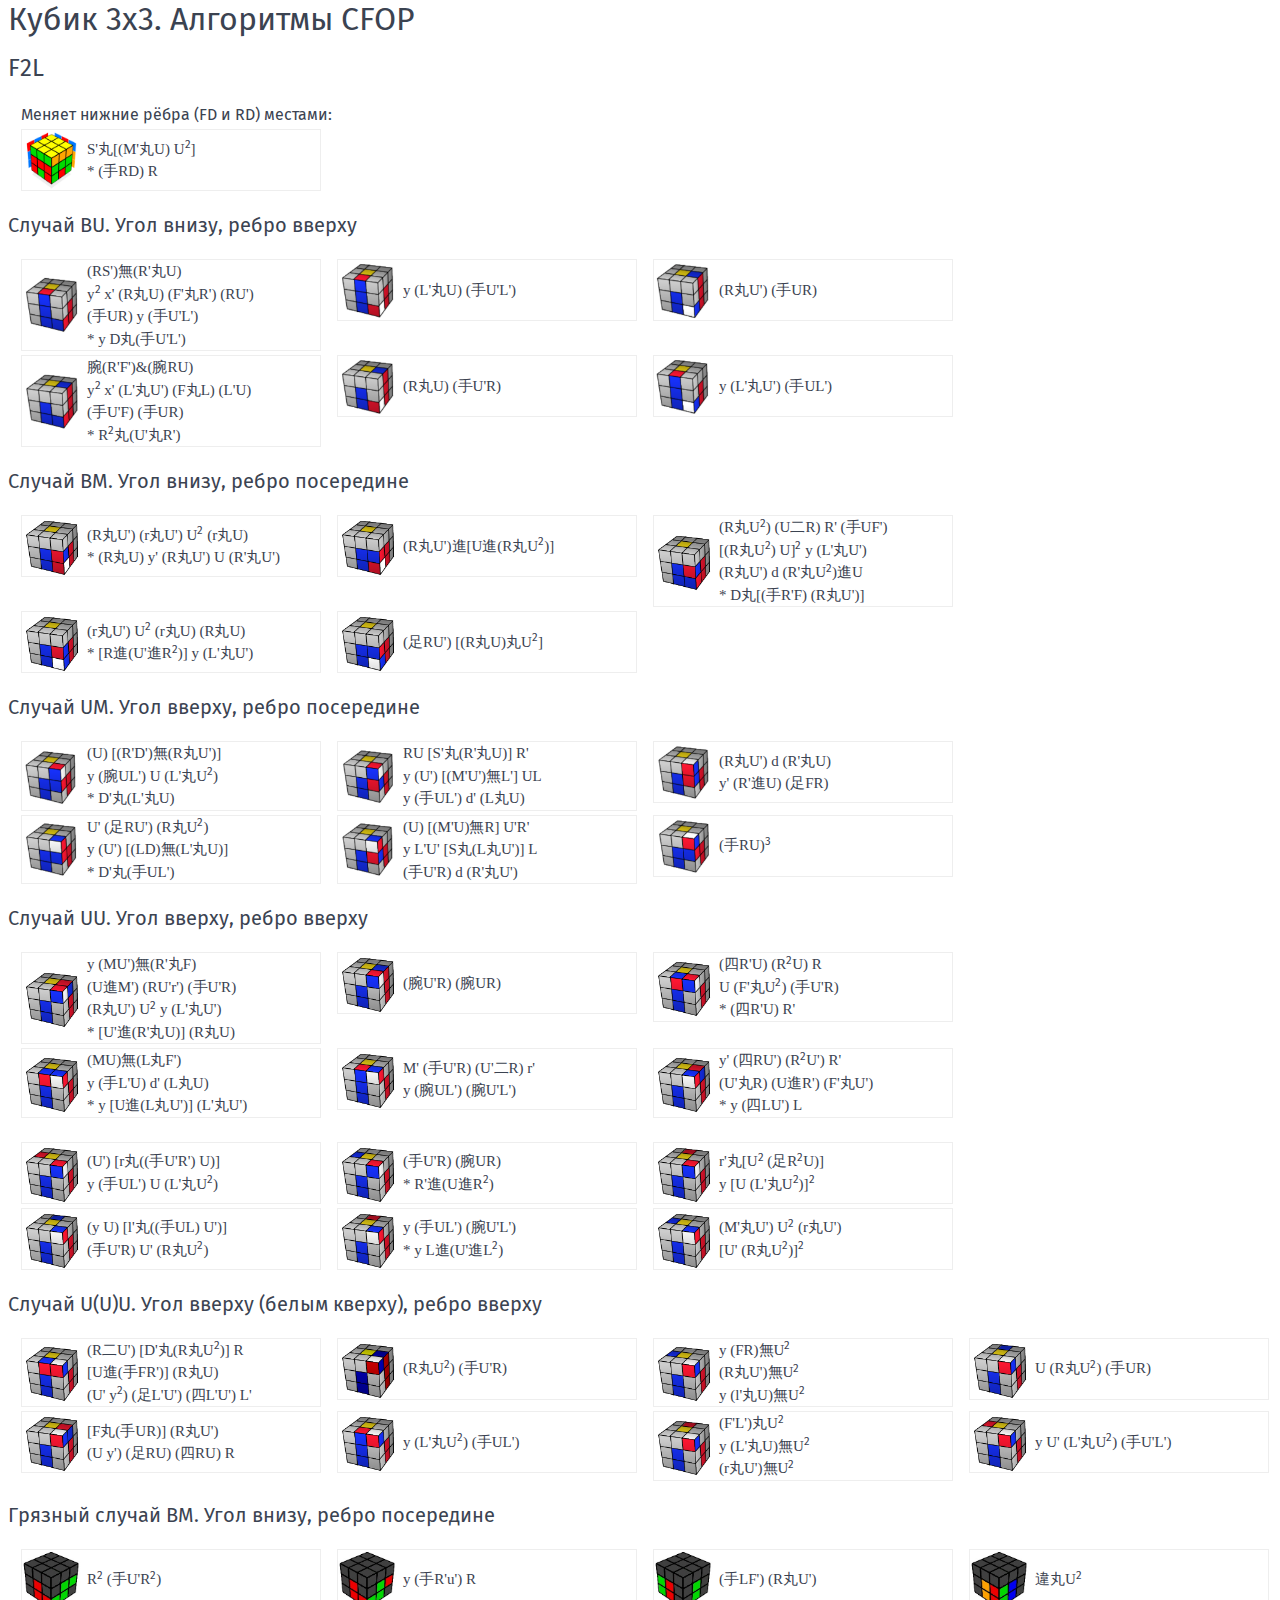
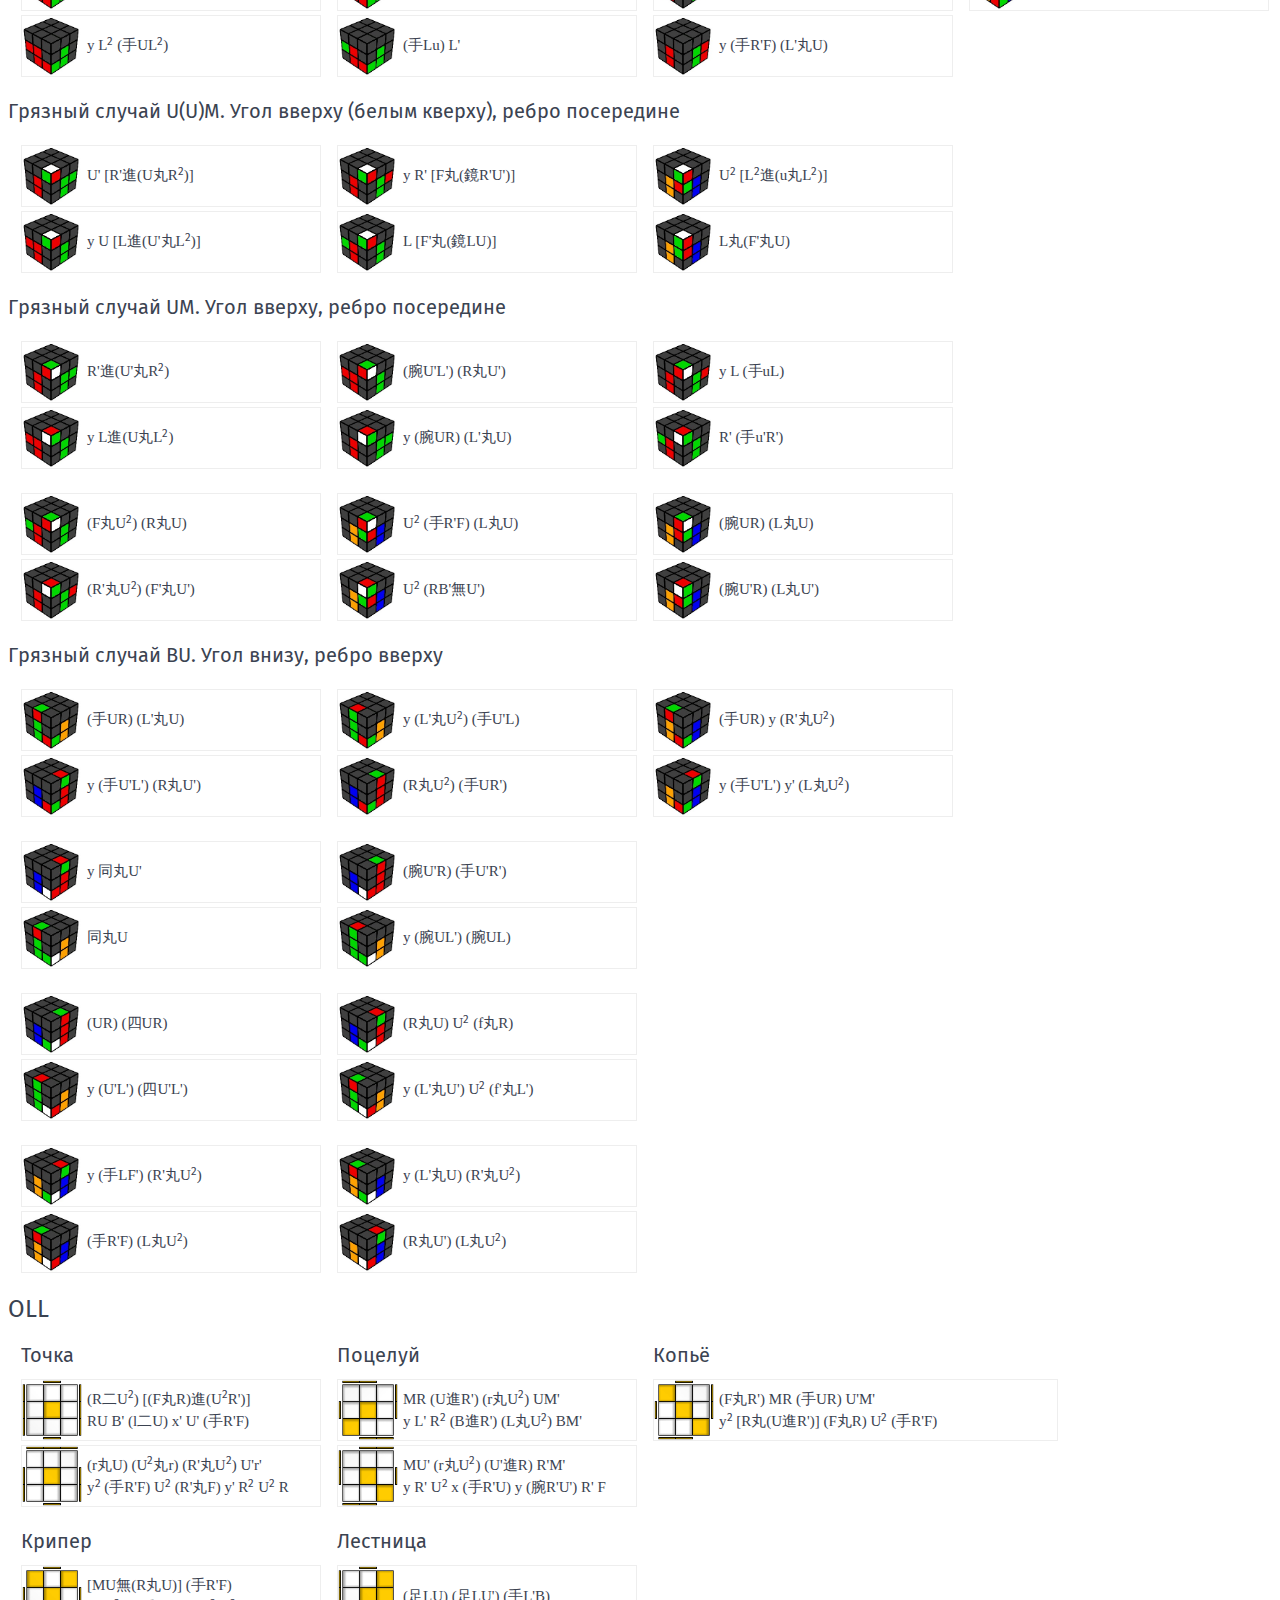
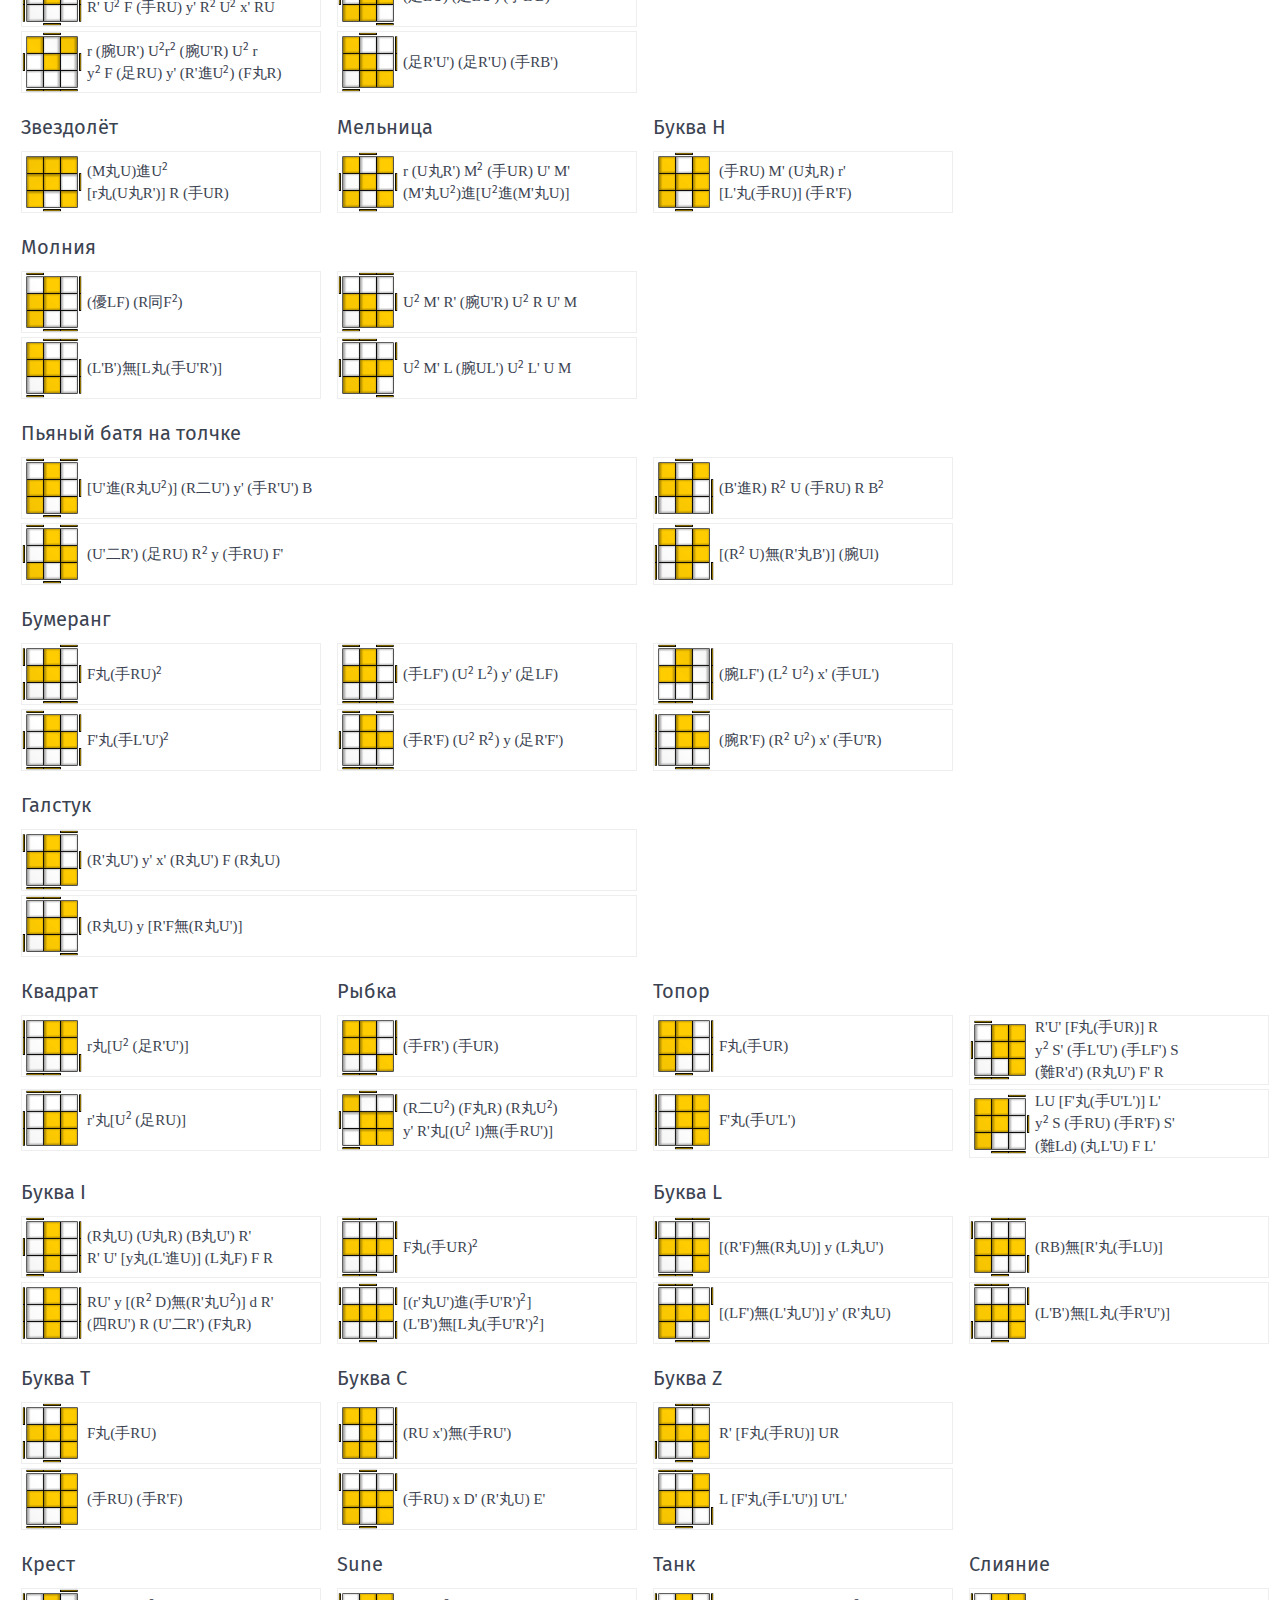
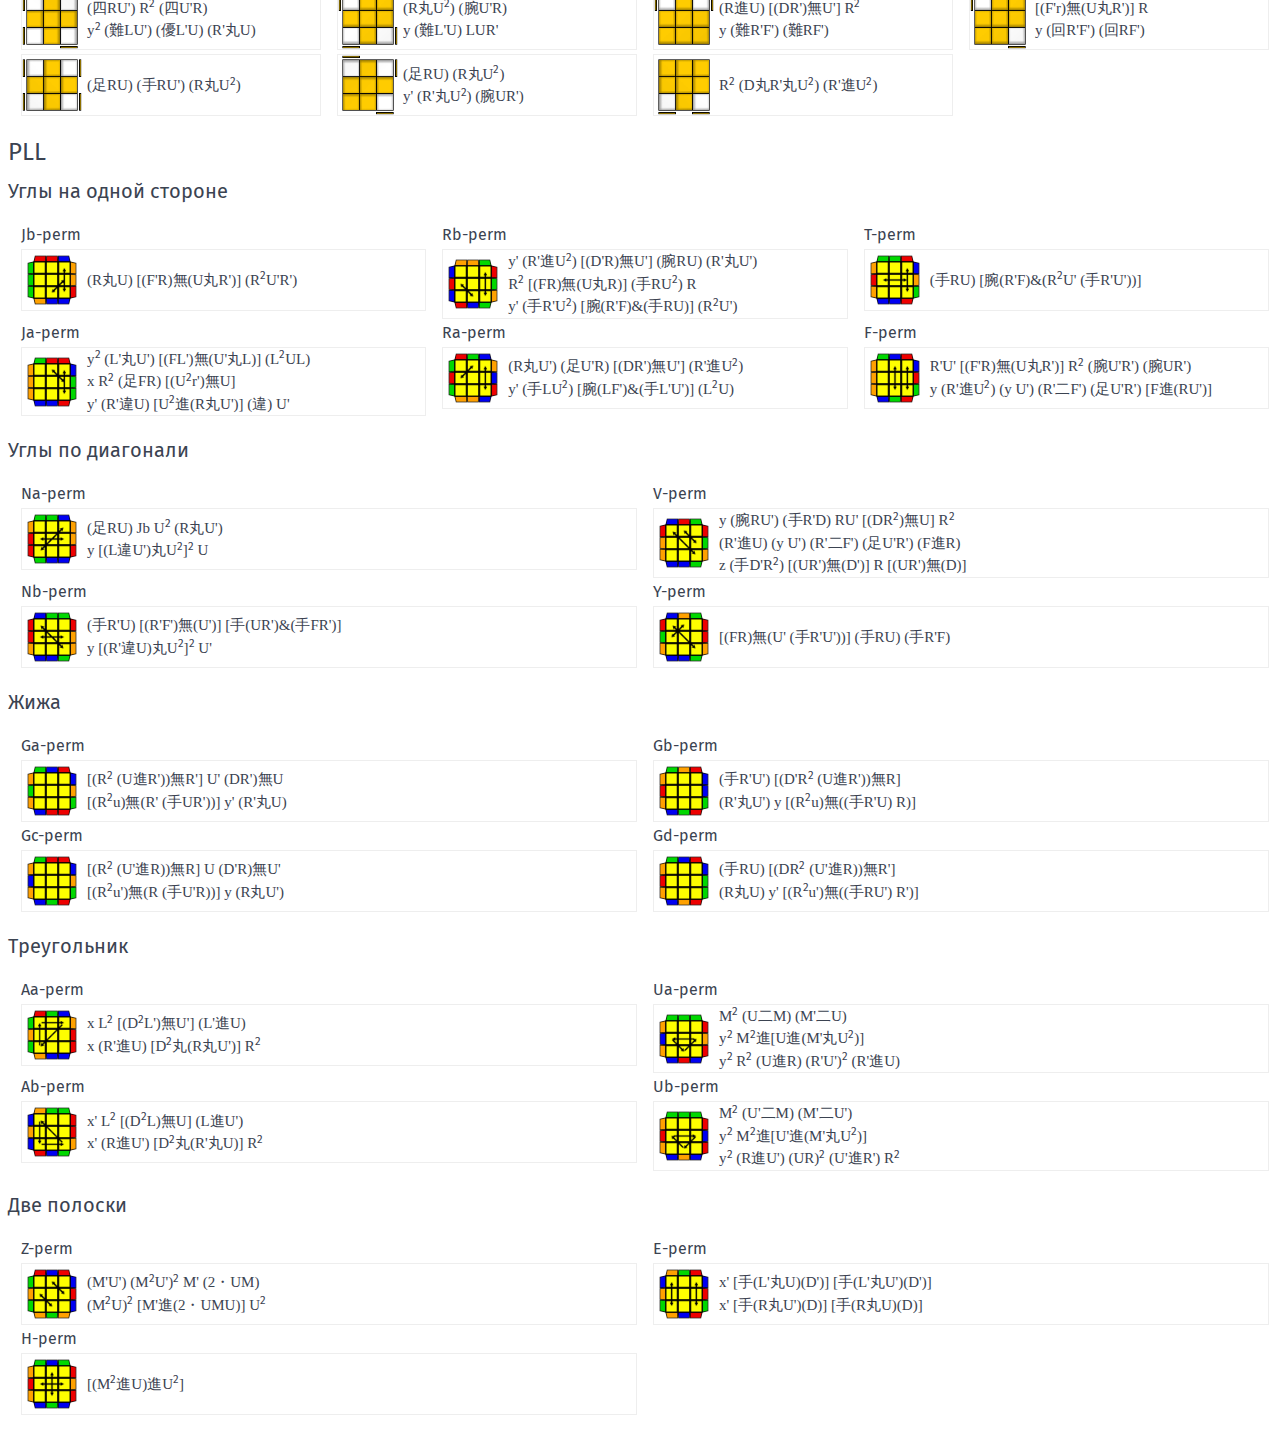
==== commit ab8e46d7: "Added new algs" ====
--- a/index.html
+++ b/index.html
@@ -269,7 +269,7 @@
             <div class="column col-lg-6 col-sm-12 col-3">
               <div class="cube-case">
                 <div class="cube-icon"><img class="cube-state" src="img/F2L/case-5/state-1.png"/></div>
-                <div class="cube-content"><span class="cube-solution">(R二U') [D'丸(R丸2U)] R</span><br/><span class="cube-solution">[U進(手FR')] (R丸U)</span><br/>
+                <div class="cube-content"><span class="cube-solution">(R二U') [D'丸(R丸2U)] R</span><br/><span class="cube-solution">[U進(手FR')] (R丸U)</span><br/><span class="cube-solution">(U' 2y) (足L'U') (四L'U') L'</span><br/>
                 </div>
               </div>
             </div>
@@ -299,7 +299,7 @@
             <div class="column col-lg-6 col-sm-12 col-3">
               <div class="cube-case">
                 <div class="cube-icon"><img class="cube-state" src="img/F2L/case-5/state-2.png"/></div>
-                <div class="cube-content"><span class="cube-solution">[F丸(手UR)] (R丸U')</span>
+                <div class="cube-content"><span class="cube-solution">[F丸(手UR)] (R丸U')</span><br/><span class="cube-solution">(U y') (足RU) (四RU) R</span><br/>
                 </div>
               </div>
             </div>
@@ -1203,7 +1203,7 @@
             <div class="column col-lg-6 col-sm-12 col-3">
               <div class="cube-case">
                 <div class="cube-icon"><img class="cube-state" src="img/OLL/Cross/state-5.png"/></div>
-                <div class="cube-content"><span class="cube-solution">(難R'F') (難RF')</span>
+                <div class="cube-content"><span class="cube-solution">(R進U) [(DR')無U'] 2R</span><br/><span class="cube-solution">y (難R'F') (難RF')</span><br/>
                 </div>
               </div>
             </div>
@@ -1318,7 +1318,7 @@
             <div class="column col-lg-6 col-sm-12 col-6">
               <div class="cube-case">
                 <div class="cube-icon"><img class="cube-state" src="img/PLL/V.png"/></div>
-                <div class="cube-content"><span class="cube-solution">(R'進U) (y U') (R'二F') (足U'R') (F進R)</span><br/><span class="cube-solution">z (手D'2R) [(UR')無(D')] R [(UR')無(D)]</span><br/>
+                <div class="cube-content"><span class="cube-solution">y (腕RU') (手R'D) RU' [(D2R)無U] 2R</span><br/><span class="cube-solution">(R'進U) (y U') (R'二F') (足U'R') (F進R)</span><br/><span class="cube-solution">z (手D'2R) [(UR')無(D')] R [(UR')無(D)]</span><br/>
                 </div>
               </div>
             </div>
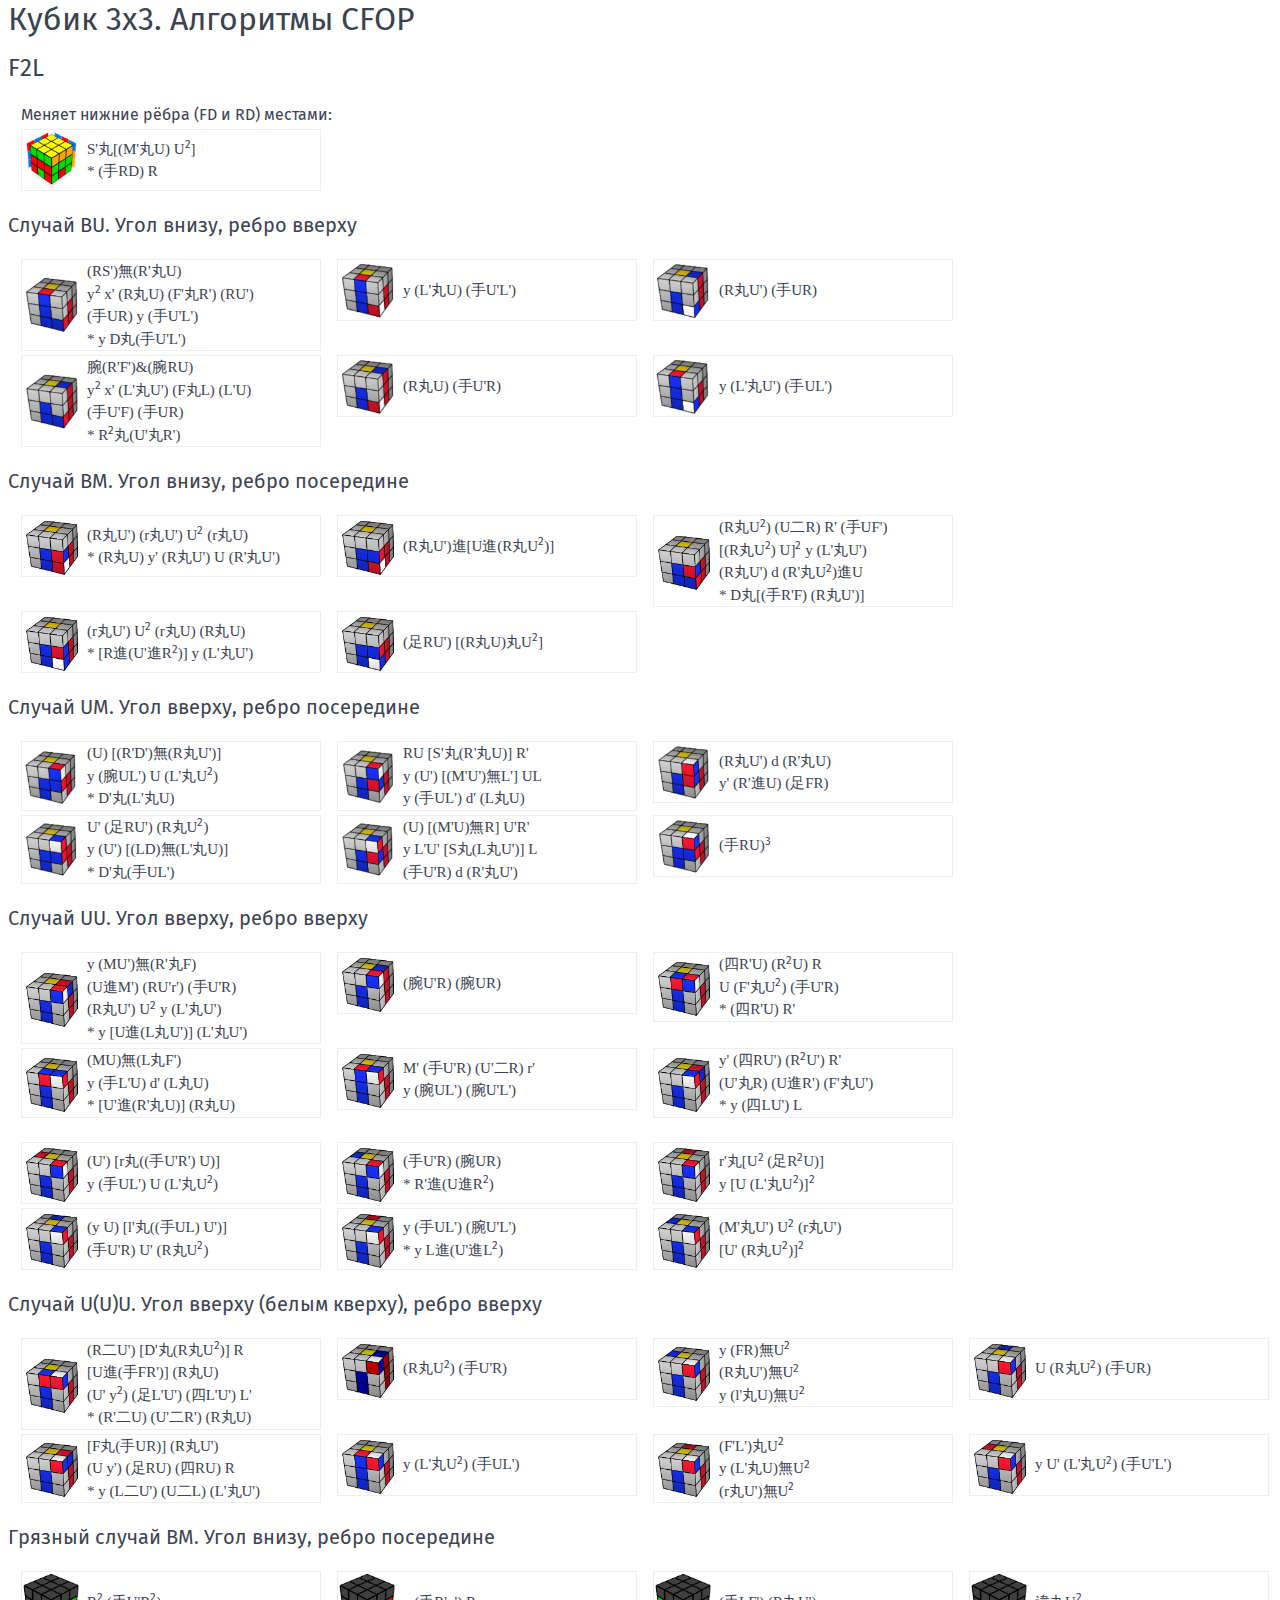
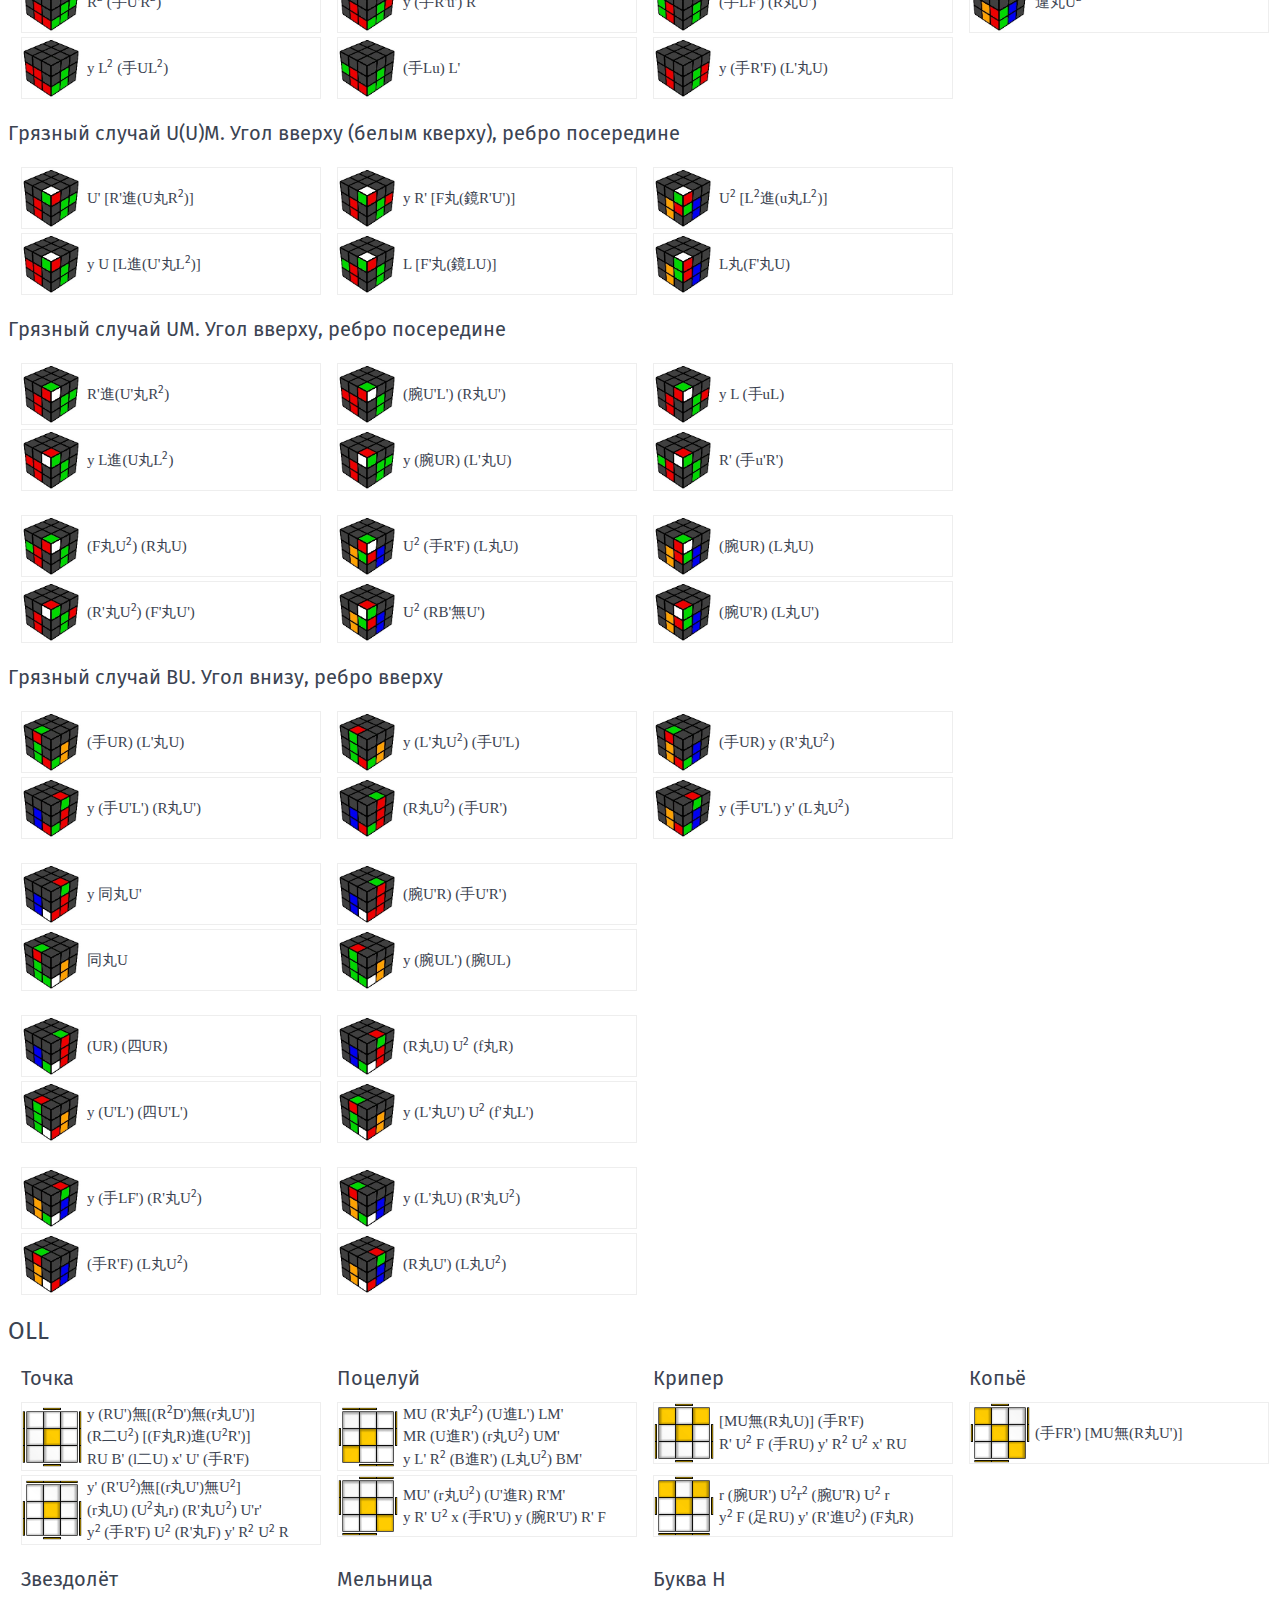
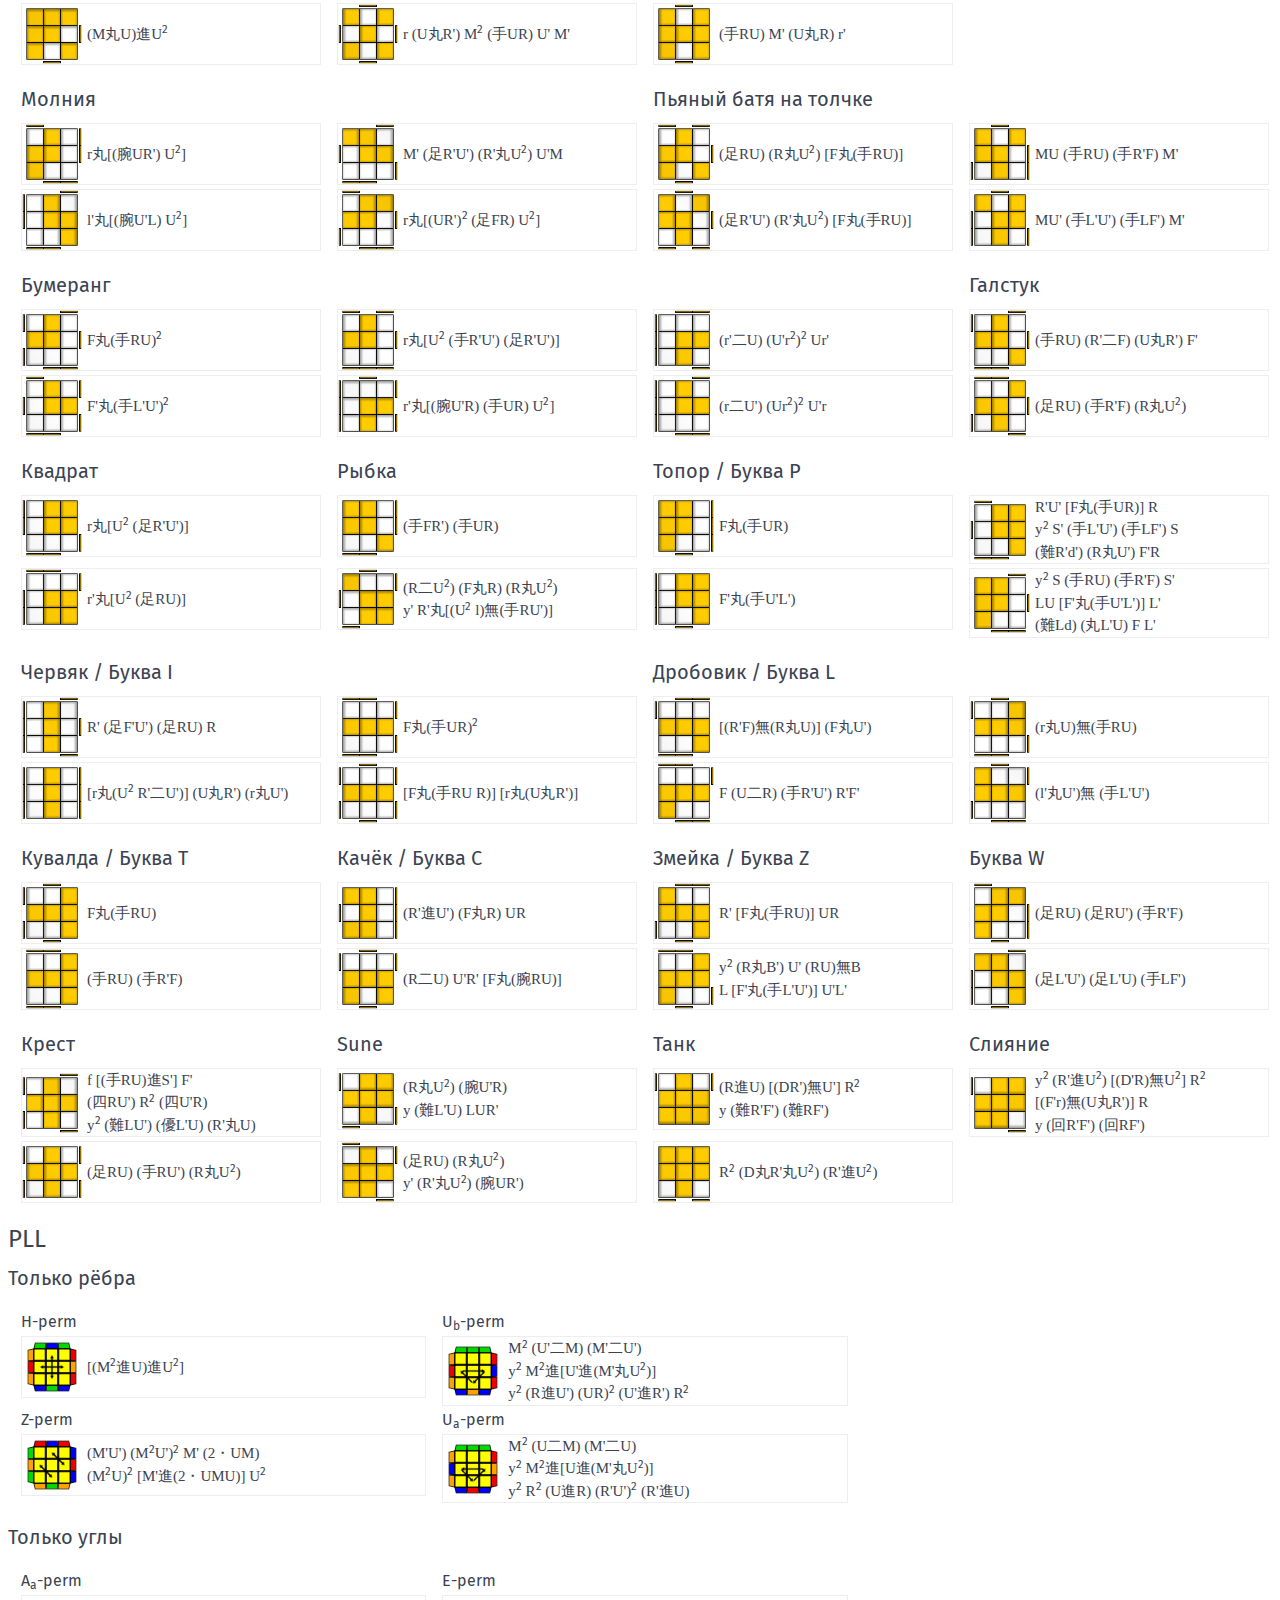
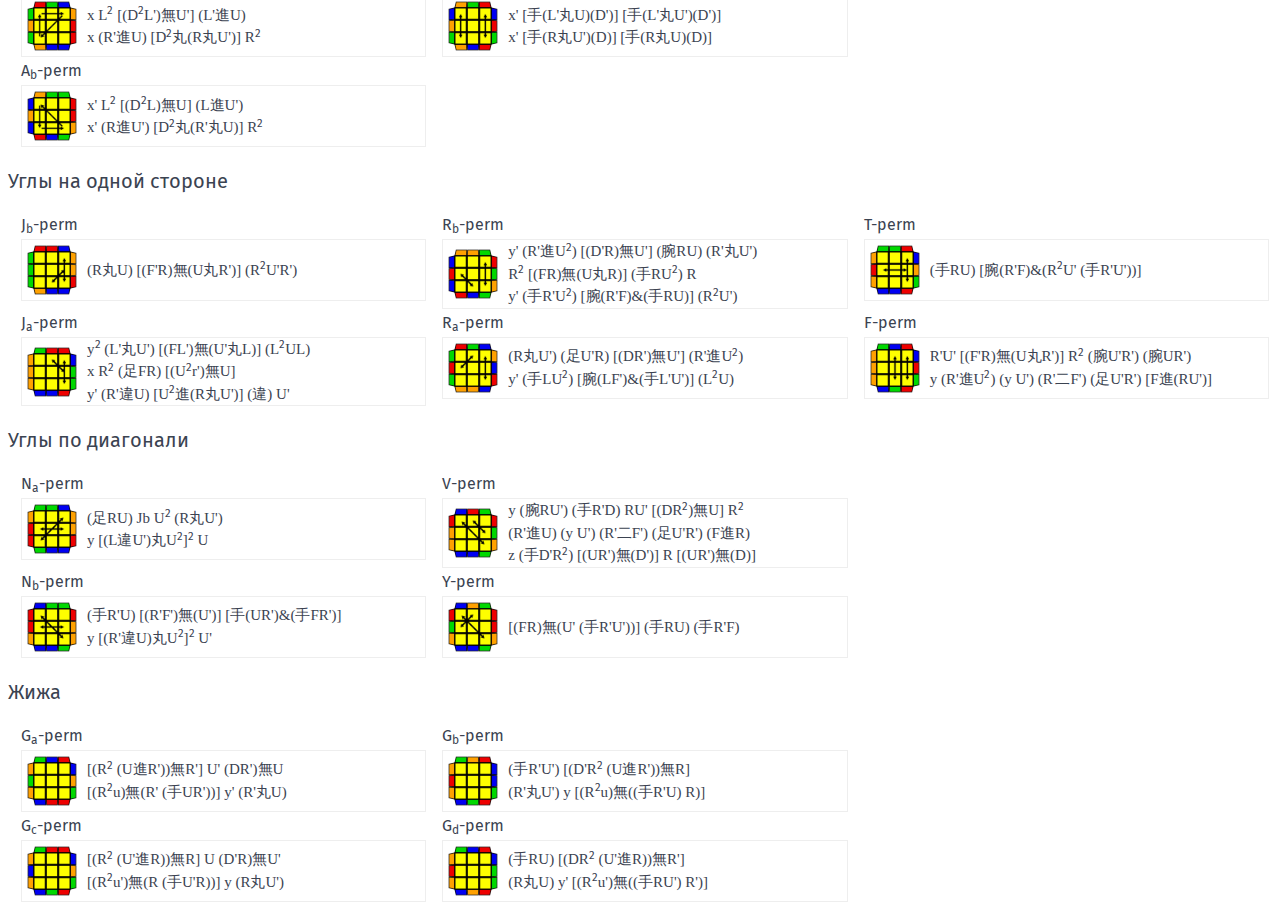
==== commit d5c2e62a: "Nani" ====
--- a/index.html
+++ b/index.html
@@ -172,7 +172,7 @@
             <div class="column col-lg-6 col-sm-12 col-3">
               <div class="cube-case">
                 <div class="cube-icon"><img class="cube-state" src="img/F2L/case-4/state-1.png"/></div>
-                <div class="cube-content"><span class="cube-solution">y (MU')無(R'丸F)</span><br/><span class="cube-solution">(U進M') (RU'r') (手U'R)</span><br/><span class="cube-solution">(R丸U') 2U y (L'丸U')</span><br/><span class="cube-solution">* [U'進(R'丸U)] (R丸U)</span><br/>
+                <div class="cube-content"><span class="cube-solution">y (MU')無(R'丸F)</span><br/><span class="cube-solution">(U進M') (RU'r') (手U'R)</span><br/><span class="cube-solution">(R丸U') 2U y (L'丸U')</span><br/><span class="cube-solution">* y [U進(L丸U')] (L'丸U')</span><br/>
                 </div>
               </div>
             </div>
@@ -195,7 +195,7 @@
             <div class="column col-lg-6 col-sm-12 col-3">
               <div class="cube-case">
                 <div class="cube-icon"><img class="cube-state" src="img/F2L/case-4/state-2.png"/></div>
-                <div class="cube-content"><span class="cube-solution">(MU)無(L丸F')</span><br/><span class="cube-solution">y (手L'U) d' (L丸U)</span><br/><span class="cube-solution">* y [U進(L丸U')] (L'丸U')</span><br/>
+                <div class="cube-content"><span class="cube-solution">(MU)無(L丸F')</span><br/><span class="cube-solution">y (手L'U) d' (L丸U)</span><br/><span class="cube-solution">* [U'進(R'丸U)] (R丸U)</span><br/>
                 </div>
               </div>
             </div>
@@ -269,7 +269,7 @@
             <div class="column col-lg-6 col-sm-12 col-3">
               <div class="cube-case">
                 <div class="cube-icon"><img class="cube-state" src="img/F2L/case-5/state-1.png"/></div>
-                <div class="cube-content"><span class="cube-solution">(R二U') [D'丸(R丸2U)] R</span><br/><span class="cube-solution">[U進(手FR')] (R丸U)</span><br/><span class="cube-solution">(U' 2y) (足L'U') (四L'U') L'</span><br/>
+                <div class="cube-content"><span class="cube-solution">(R二U') [D'丸(R丸2U)] R</span><br/><span class="cube-solution">[U進(手FR')] (R丸U)</span><br/><span class="cube-solution">(U' 2y) (足L'U') (四L'U') L'</span><br/><span class="cube-solution">* (R'二U) (U'二R') (R丸U)</span><br/>
                 </div>
               </div>
             </div>
@@ -299,7 +299,7 @@
             <div class="column col-lg-6 col-sm-12 col-3">
               <div class="cube-case">
                 <div class="cube-icon"><img class="cube-state" src="img/F2L/case-5/state-2.png"/></div>
-                <div class="cube-content"><span class="cube-solution">[F丸(手UR)] (R丸U')</span><br/><span class="cube-solution">(U y') (足RU) (四RU) R</span><br/>
+                <div class="cube-content"><span class="cube-solution">[F丸(手UR)] (R丸U')</span><br/><span class="cube-solution">(U y') (足RU) (四RU) R</span><br/><span class="cube-solution">* y (L二U') (U二L) (L'丸U')</span><br/>
                 </div>
               </div>
             </div>
@@ -691,6 +691,9 @@
             <h5>Поцелуй</h5>
           </div>
           <div class="column col-3">
+            <h5>Крипер</h5>
+          </div>
+          <div class="column col-3">
             <h5>Копьё</h5>
           </div>
         </div>
@@ -698,21 +701,28 @@
             <div class="column col-lg-6 col-sm-12 col-3">
               <div class="cube-case">
                 <div class="cube-icon"><img class="cube-state" src="img/OLL/Dot/state-1.png"/></div>
-                <div class="cube-content"><span class="cube-solution">(R二2U) [(F丸R)進(2UR')]</span><br/><span class="cube-solution">RU B' (l二U) x' U' (手R'F)</span><br/>
+                <div class="cube-content"><span class="cube-solution">y (RU')無[(2RD')無(r丸U')]</span><br/><span class="cube-solution">(R二2U) [(F丸R)進(2UR')]</span><br/><span class="cube-solution">RU B' (l二U) x' U' (手R'F)</span><br/>
                 </div>
               </div>
             </div>
             <div class="column col-lg-6 col-sm-12 col-3">
               <div class="cube-case">
                 <div class="cube-icon"><img class="cube-state" src="img/OLL/Dot/state-3.png"/></div>
-                <div class="cube-content"><span class="cube-solution">MR (U進R') (r丸2U) UM'</span><br/><span class="cube-solution">y L' 2R (B進R') (L丸2U) BM'</span><br/>
-                </div>
-              </div>
-            </div>
-            <div class="column col-lg-6 col-sm-12 col-4">
+                <div class="cube-content"><span class="cube-solution">MU (R'丸2F) (U進L') LM' </span><br/><span class="cube-solution">MR (U進R') (r丸2U) UM'</span><br/><span class="cube-solution">y L' 2R (B進R') (L丸2U) BM'</span><br/>
+                </div>
+              </div>
+            </div>
+            <div class="column col-lg-6 col-sm-12 col-3">
+              <div class="cube-case">
+                <div class="cube-icon"><img class="cube-state" src="img/OLL/Dot/state-7.png"/></div>
+                <div class="cube-content"><span class="cube-solution">[MU無(R丸U)] (手R'F)</span><br/><span class="cube-solution">R' 2U F (手RU) y' 2R 2U x' RU</span><br/>
+                </div>
+              </div>
+            </div>
+            <div class="column col-lg-6 col-sm-12 col-3">
               <div class="cube-case">
                 <div class="cube-icon"><img class="cube-state" src="img/OLL/Dot/state-5.png"/></div>
-                <div class="cube-content"><span class="cube-solution">(F丸R') MR (手UR) U'M'</span><br/><span class="cube-solution">2y [R丸(U進R')] (F丸R) 2U (手R'F)</span><br/>
+                <div class="cube-content"><span class="cube-solution">(手FR') [MU無(R丸U')]</span>
                 </div>
               </div>
             </div>
@@ -721,7 +731,7 @@
             <div class="column col-lg-6 col-sm-12 col-3">
               <div class="cube-case">
                 <div class="cube-icon"><img class="cube-state" src="img/OLL/Dot/state-2.png"/></div>
-                <div class="cube-content"><span class="cube-solution">(r丸U) (2U丸r) (R'丸2U) U'r'</span><br/><span class="cube-solution">2y (手R'F) 2U (R'丸F) y' 2R 2U R</span><br/>
+                <div class="cube-content"><span class="cube-solution">y' (R'2U)無[(r丸U')無2U]</span><br/><span class="cube-solution">(r丸U) (2U丸r) (R'丸2U) U'r'</span><br/><span class="cube-solution">2y (手R'F) 2U (R'丸F) y' 2R 2U R</span><br/>
                 </div>
               </div>
             </div>
@@ -732,34 +742,6 @@
                 </div>
               </div>
             </div>
-        </div>
-      </div>
-      <div class="container cube-cases">
-        <div class="columns">
-          <div class="column col-3">
-            <h5>Крипер</h5>
-          </div>
-          <div class="column col-3">
-            <h5>Лестница</h5>
-          </div>
-        </div>
-        <div class="columns">
-            <div class="column col-lg-6 col-sm-12 col-3">
-              <div class="cube-case">
-                <div class="cube-icon"><img class="cube-state" src="img/OLL/Dot/state-7.png"/></div>
-                <div class="cube-content"><span class="cube-solution">[MU無(R丸U)] (手R'F)</span><br/><span class="cube-solution">R' 2U F (手RU) y' 2R 2U x' RU</span><br/>
-                </div>
-              </div>
-            </div>
-            <div class="column col-lg-6 col-sm-12 col-3">
-              <div class="cube-case">
-                <div class="cube-icon"><img class="cube-state" src="img/OLL/W/state-1.png"/></div>
-                <div class="cube-content"><span class="cube-solution">(足LU) (足LU') (手L'B)</span>
-                </div>
-              </div>
-            </div>
-        </div>
-        <div class="columns">
             <div class="column col-lg-6 col-sm-12 col-3">
               <div class="cube-case">
                 <div class="cube-icon"><img class="cube-state" src="img/OLL/Dot/state-8.png"/></div>
@@ -767,13 +749,6 @@
                 </div>
               </div>
             </div>
-            <div class="column col-lg-6 col-sm-12 col-3">
-              <div class="cube-case">
-                <div class="cube-icon"><img class="cube-state" src="img/OLL/W/state-2.png"/></div>
-                <div class="cube-content"><span class="cube-solution">(足R'U') (足R'U) (手RB')</span>
-                </div>
-              </div>
-            </div>
         </div>
       </div>
       <div class="container cube-cases">
@@ -792,108 +767,103 @@
             <div class="column col-lg-6 col-sm-12 col-3">
               <div class="cube-case">
                 <div class="cube-icon"><img class="cube-state" src="img/OLL/4 Corners/state-1.png"/></div>
-                <div class="cube-content"><span class="cube-solution">(M丸U)進2U </span><br/><span class="cube-solution">[r丸(U丸R')] R (手UR)</span><br/>
+                <div class="cube-content"><span class="cube-solution">(M丸U)進2U</span>
                 </div>
               </div>
             </div>
             <div class="column col-lg-6 col-sm-12 col-3">
               <div class="cube-case">
                 <div class="cube-icon"><img class="cube-state" src="img/OLL/Dot/state-6.png"/></div>
-                <div class="cube-content"><span class="cube-solution">r (U丸R') 2M (手UR) U' M'</span><br/><span class="cube-solution">(M'丸2U)進[2U進(M'丸U)]</span><br/>
+                <div class="cube-content"><span class="cube-solution">r (U丸R') 2M (手UR) U' M'</span>
                 </div>
               </div>
             </div>
             <div class="column col-lg-6 col-sm-12 col-3">
               <div class="cube-case">
                 <div class="cube-icon"><img class="cube-state" src="img/OLL/4 Corners/state-2.png"/></div>
-                <div class="cube-content"><span class="cube-solution">(手RU) M' (U丸R) r'</span><br/><span class="cube-solution">[L'丸(手RU)] (手R'F)</span><br/>
-                </div>
-              </div>
-            </div>
-        </div>
-      </div>
-      <div class="container cube-cases">
-        <div class="columns">
-          <div class="column col-3">
+                <div class="cube-content"><span class="cube-solution">(手RU) M' (U丸R) r'</span>
+                </div>
+              </div>
+            </div>
+        </div>
+      </div>
+      <div class="container cube-cases">
+        <div class="columns">
+          <div class="column col-6">
             <h5>Молния</h5>
           </div>
-        </div>
-        <div class="columns">
-            <div class="column col-lg-6 col-sm-12 col-3">
-              <div class="cube-case">
-                <div class="cube-icon"><img class="cube-state" src="img/OLL/900/state-1.png"/></div>
-                <div class="cube-content"><span class="cube-solution">(優LF) (R同2F)</span>
-                </div>
-              </div>
-            </div>
-            <div class="column col-lg-6 col-sm-12 col-3">
-              <div class="cube-case">
-                <div class="cube-icon"><img class="cube-state" src="img/OLL/930/state-3.png"/></div>
-                <div class="cube-content"><span class="cube-solution">2U M' R' (腕U'R) 2U R U' M</span>
-                </div>
-              </div>
-            </div>
-        </div>
-        <div class="columns">
-            <div class="column col-lg-6 col-sm-12 col-3">
-              <div class="cube-case">
-                <div class="cube-icon"><img class="cube-state" src="img/OLL/930/state-2.png"/></div>
-                <div class="cube-content"><span class="cube-solution">(L'B')無[L丸(手U'R')]</span>
-                </div>
-              </div>
-            </div>
-            <div class="column col-lg-6 col-sm-12 col-3">
-              <div class="cube-case">
-                <div class="cube-icon"><img class="cube-state" src="img/OLL/330/state-2.png"/></div>
-                <div class="cube-content"><span class="cube-solution">2U M' L (腕UL') 2U L' U M</span>
-                </div>
-              </div>
-            </div>
-        </div>
-      </div>
-      <div class="container cube-cases">
-        <div class="columns">
           <div class="column col-6">
             <h5>Пьяный батя на толчке</h5>
           </div>
         </div>
         <div class="columns">
-            <div class="column col-lg-6 col-sm-12 col-6">
+            <div class="column col-lg-6 col-sm-12 col-3">
+              <div class="cube-case">
+                <div class="cube-icon"><img class="cube-state" src="img/OLL/900/state-1.png"/></div>
+                <div class="cube-content"><span class="cube-solution">r丸[(腕UR') 2U]</span>
+                </div>
+              </div>
+            </div>
+            <div class="column col-lg-6 col-sm-12 col-3">
+              <div class="cube-case">
+                <div class="cube-icon"><img class="cube-state" src="img/OLL/930/state-3.png"/></div>
+                <div class="cube-content"><span class="cube-solution">M' (足R'U') (R'丸2U) U'M</span>
+                </div>
+              </div>
+            </div>
+            <div class="column col-lg-6 col-sm-12 col-3">
               <div class="cube-case">
                 <div class="cube-icon"><img class="cube-state" src="img/OLL/900/state-4.png"/></div>
-                <div class="cube-content"><span class="cube-solution">[U'進(R丸2U)] (R二U') y' (手R'U') B</span>
+                <div class="cube-content"><span class="cube-solution">(足RU) (R丸2U) [F丸(手RU)]</span>
                 </div>
               </div>
             </div>
             <div class="column col-lg-6 col-sm-12 col-3">
               <div class="cube-case">
                 <div class="cube-icon"><img class="cube-state" src="img/OLL/930/state-4.png"/></div>
-                <div class="cube-content"><span class="cube-solution">(B'進R) 2R U (手RU) R 2B</span>
-                </div>
-              </div>
-            </div>
-        </div>
-        <div class="columns">
-            <div class="column col-lg-6 col-sm-12 col-6">
+                <div class="cube-content"><span class="cube-solution">MU (手RU) (手R'F) M'</span>
+                </div>
+              </div>
+            </div>
+        </div>
+        <div class="columns">
+            <div class="column col-lg-6 col-sm-12 col-3">
+              <div class="cube-case">
+                <div class="cube-icon"><img class="cube-state" src="img/OLL/930/state-2.png"/></div>
+                <div class="cube-content"><span class="cube-solution">l'丸[(腕U'L) 2U]</span>
+                </div>
+              </div>
+            </div>
+            <div class="column col-lg-6 col-sm-12 col-3">
+              <div class="cube-case">
+                <div class="cube-icon"><img class="cube-state" src="img/OLL/330/state-2.png"/></div>
+                <div class="cube-content"><span class="cube-solution">r丸[2(UR') (足FR) 2U]</span>
+                </div>
+              </div>
+            </div>
+            <div class="column col-lg-6 col-sm-12 col-3">
               <div class="cube-case">
                 <div class="cube-icon"><img class="cube-state" src="img/OLL/300/state-1.png"/></div>
-                <div class="cube-content"><span class="cube-solution">(U'二R') (足RU) 2R y (手RU) F'</span>
+                <div class="cube-content"><span class="cube-solution">(足R'U') (R'丸2U) [F丸(手RU)]</span>
                 </div>
               </div>
             </div>
             <div class="column col-lg-6 col-sm-12 col-3">
               <div class="cube-case">
                 <div class="cube-icon"><img class="cube-state" src="img/OLL/330/state-3.png"/></div>
-                <div class="cube-content"><span class="cube-solution">[(2R U)無(R'丸B')] (腕Ul)</span>
-                </div>
-              </div>
-            </div>
-        </div>
-      </div>
-      <div class="container cube-cases">
-        <div class="columns">
-          <div class="column col-3">
+                <div class="cube-content"><span class="cube-solution">MU' (手L'U') (手LF') M'</span>
+                </div>
+              </div>
+            </div>
+        </div>
+      </div>
+      <div class="container cube-cases">
+        <div class="columns">
+          <div class="column col-9">
             <h5>Бумеранг</h5>
+          </div>
+          <div class="column col-3">
+            <h5>Галстук</h5>
           </div>
         </div>
         <div class="columns">
@@ -907,14 +877,21 @@
             <div class="column col-lg-6 col-sm-12 col-3">
               <div class="cube-case">
                 <div class="cube-icon"><img class="cube-state" src="img/OLL/900/state-6.png"/></div>
-                <div class="cube-content"><span class="cube-solution">(手LF') (2U 2L) y' (足LF)</span>
+                <div class="cube-content"><span class="cube-solution">r丸[2U (手R'U') (足R'U')]</span>
                 </div>
               </div>
             </div>
             <div class="column col-lg-6 col-sm-12 col-3">
               <div class="cube-case">
                 <div class="cube-icon"><img class="cube-state" src="img/OLL/330/state-1.png"/></div>
-                <div class="cube-content"><span class="cube-solution">(腕LF') (2L 2U) x' (手UL')</span>
+                <div class="cube-content"><span class="cube-solution">(r'二U) 2(U'2r) Ur'</span>
+                </div>
+              </div>
+            </div>
+            <div class="column col-lg-6 col-sm-12 col-3">
+              <div class="cube-case">
+                <div class="cube-icon"><img class="cube-state" src="img/OLL/900/state-3.png"/></div>
+                <div class="cube-content"><span class="cube-solution">(手RU) (R'二F) (U丸R') F'</span>
                 </div>
               </div>
             </div>
@@ -930,39 +907,21 @@
             <div class="column col-lg-6 col-sm-12 col-3">
               <div class="cube-case">
                 <div class="cube-icon"><img class="cube-state" src="img/OLL/300/state-6.png"/></div>
-                <div class="cube-content"><span class="cube-solution">(手R'F) (2U 2R) y (足R'F')</span>
+                <div class="cube-content"><span class="cube-solution">r'丸[(腕U'R) (手UR) 2U]</span>
                 </div>
               </div>
             </div>
             <div class="column col-lg-6 col-sm-12 col-3">
               <div class="cube-case">
                 <div class="cube-icon"><img class="cube-state" src="img/OLL/300/state-5.png"/></div>
-                <div class="cube-content"><span class="cube-solution">(腕R'F) (2R 2U) x' (手U'R)</span>
-                </div>
-              </div>
-            </div>
-        </div>
-      </div>
-      <div class="container cube-cases">
-        <div class="columns">
-          <div class="column col-3">
-            <h5>Галстук</h5>
-          </div>
-        </div>
-        <div class="columns">
-            <div class="column col-lg-6 col-sm-12 col-6">
-              <div class="cube-case">
-                <div class="cube-icon"><img class="cube-state" src="img/OLL/900/state-3.png"/></div>
-                <div class="cube-content"><span class="cube-solution">(R'丸U') y' x' (R丸U') F (R丸U)</span>
-                </div>
-              </div>
-            </div>
-        </div>
-        <div class="columns">
-            <div class="column col-lg-6 col-sm-12 col-6">
+                <div class="cube-content"><span class="cube-solution">(r二U') 2(U2r) U'r</span>
+                </div>
+              </div>
+            </div>
+            <div class="column col-lg-6 col-sm-12 col-3">
               <div class="cube-case">
                 <div class="cube-icon"><img class="cube-state" src="img/OLL/930/state-1.png"/></div>
-                <div class="cube-content"><span class="cube-solution">(R丸U) y [R'F無(R丸U')]</span>
+                <div class="cube-content"><span class="cube-solution">(足RU) (手R'F) (R丸2U)</span>
                 </div>
               </div>
             </div>
@@ -977,7 +936,7 @@
             <h5>Рыбка</h5>
           </div>
           <div class="column col-3">
-            <h5>Топор</h5>
+            <h5>Топор / Буква P</h5>
           </div>
         </div>
         <div class="columns">
@@ -1005,7 +964,7 @@
             <div class="column col-lg-6 col-sm-12 col-3">
               <div class="cube-case">
                 <div class="cube-icon"><img class="cube-state" src="img/OLL/P/state-2.png"/></div>
-                <div class="cube-content"><span class="cube-solution">R'U' [F丸(手UR)] R</span><br/><span class="cube-solution">2y S' (手L'U') (手LF') S</span><br/><span class="cube-solution">(難R'd') (R丸U') F' R</span><br/>
+                <div class="cube-content"><span class="cube-solution">R'U' [F丸(手UR)] R</span><br/><span class="cube-solution">2y S' (手L'U') (手LF') S</span><br/><span class="cube-solution">(難R'd') (R丸U') F'R</span><br/>
                 </div>
               </div>
             </div>
@@ -1035,7 +994,7 @@
             <div class="column col-lg-6 col-sm-12 col-3">
               <div class="cube-case">
                 <div class="cube-icon"><img class="cube-state" src="img/OLL/P/state-3.png"/></div>
-                <div class="cube-content"><span class="cube-solution">LU [F'丸(手U'L')] L'</span><br/><span class="cube-solution">2y S (手RU) (手R'F) S'</span><br/><span class="cube-solution">(難Ld) (丸L'U) F L'</span><br/>
+                <div class="cube-content"><span class="cube-solution">2y S (手RU) (手R'F) S'</span><br/><span class="cube-solution">LU [F'丸(手U'L')] L'</span><br/><span class="cube-solution">(難Ld) (丸L'U) F L'</span><br/>
                 </div>
               </div>
             </div>
@@ -1044,17 +1003,17 @@
       <div class="container cube-cases">
         <div class="columns">
           <div class="column col-6">
-            <h5>Буква I</h5>
+            <h5>Червяк / Буква I</h5>
           </div>
           <div class="column col-6">
-            <h5>Буква L</h5>
+            <h5>Дробовик / Буква L</h5>
           </div>
         </div>
         <div class="columns">
             <div class="column col-lg-6 col-sm-12 col-3">
               <div class="cube-case">
                 <div class="cube-icon"><img class="cube-state" src="img/OLL/Line/state-1.png"/></div>
-                <div class="cube-content"><span class="cube-solution">(R丸U) (U丸R) (B丸U') R'</span><br/><span class="cube-solution">R' U' [y丸(L'進U)] (L丸F) F R</span><br/>
+                <div class="cube-content"><span class="cube-solution">R' (足F'U') (足RU) R</span><br/>
                 </div>
               </div>
             </div>
@@ -1068,14 +1027,14 @@
             <div class="column col-lg-6 col-sm-12 col-3">
               <div class="cube-case">
                 <div class="cube-icon"><img class="cube-state" src="img/OLL/L/state-1.png"/></div>
-                <div class="cube-content"><span class="cube-solution">[(R'F)無(R丸U)] y (L丸U')</span>
+                <div class="cube-content"><span class="cube-solution">[(R'F)無(R丸U)] (F丸U')</span>
                 </div>
               </div>
             </div>
             <div class="column col-lg-6 col-sm-12 col-3">
               <div class="cube-case">
                 <div class="cube-icon"><img class="cube-state" src="img/OLL/L/state-4.png"/></div>
-                <div class="cube-content"><span class="cube-solution">(RB)無[R'丸(手LU)]</span>
+                <div class="cube-content"><span class="cube-solution">(r丸U)無(手RU)</span>
                 </div>
               </div>
             </div>
@@ -1084,43 +1043,46 @@
             <div class="column col-lg-6 col-sm-12 col-3">
               <div class="cube-case">
                 <div class="cube-icon"><img class="cube-state" src="img/OLL/Line/state-2.png"/></div>
-                <div class="cube-content"><span class="cube-solution">RU' y [(2R D)無(R'丸2U)] d R'</span><br/><span class="cube-solution">(四RU') R (U'二R') (F丸R)</span><br/>
+                <div class="cube-content"><span class="cube-solution">[r丸(2U R'二U')] (U丸R') (r丸U')</span><br/>
                 </div>
               </div>
             </div>
             <div class="column col-lg-6 col-sm-12 col-3">
               <div class="cube-case">
                 <div class="cube-icon"><img class="cube-state" src="img/OLL/Line/state-4.png"/></div>
-                <div class="cube-content"><span class="cube-solution">[(r'丸U')進2(手U'R')]</span><br/><span class="cube-solution">(L'B')無[L丸2(手U'R')]</span><br/>
+                <div class="cube-content"><span class="cube-solution">[F丸(手RU R)] [r丸(U丸R')]</span><br/>
                 </div>
               </div>
             </div>
             <div class="column col-lg-6 col-sm-12 col-3">
               <div class="cube-case">
                 <div class="cube-icon"><img class="cube-state" src="img/OLL/L/state-2.png"/></div>
-                <div class="cube-content"><span class="cube-solution">[(LF')無(L'丸U')] y' (R'丸U)</span>
+                <div class="cube-content"><span class="cube-solution">F (U二R) (手R'U') R'F'</span>
                 </div>
               </div>
             </div>
             <div class="column col-lg-6 col-sm-12 col-3">
               <div class="cube-case">
                 <div class="cube-icon"><img class="cube-state" src="img/OLL/L/state-3.png"/></div>
-                <div class="cube-content"><span class="cube-solution">(L'B')無[L丸(手R'U')]</span>
-                </div>
-              </div>
-            </div>
-        </div>
-      </div>
-      <div class="container cube-cases">
-        <div class="columns">
-          <div class="column col-3">
-            <h5>Буква T</h5>
-          </div>
-          <div class="column col-3">
-            <h5>Буква C</h5>
-          </div>
-          <div class="column col-3">
-            <h5>Буква Z</h5>
+                <div class="cube-content"><span class="cube-solution">(l'丸U')無 (手L'U')</span>
+                </div>
+              </div>
+            </div>
+        </div>
+      </div>
+      <div class="container cube-cases">
+        <div class="columns">
+          <div class="column col-3">
+            <h5>Кувалда / Буква T</h5>
+          </div>
+          <div class="column col-3">
+            <h5>Качёк / Буква C</h5>
+          </div>
+          <div class="column col-3">
+            <h5>Змейка / Буква Z</h5>
+          </div>
+          <div class="column col-3">
+            <h5>Буква W</h5>
           </div>
         </div>
         <div class="columns">
@@ -1134,7 +1096,7 @@
             <div class="column col-lg-6 col-sm-12 col-3">
               <div class="cube-case">
                 <div class="cube-icon"><img class="cube-state" src="img/OLL/C/state-1.png"/></div>
-                <div class="cube-content"><span class="cube-solution">(RU x')無(手RU')</span>
+                <div class="cube-content"><span class="cube-solution">(R'進U') (F丸R) UR</span>
                 </div>
               </div>
             </div>
@@ -1145,6 +1107,13 @@
                 </div>
               </div>
             </div>
+            <div class="column col-lg-6 col-sm-12 col-3">
+              <div class="cube-case">
+                <div class="cube-icon"><img class="cube-state" src="img/OLL/W/state-1.png"/></div>
+                <div class="cube-content"><span class="cube-solution">(足RU) (足RU') (手R'F)</span>
+                </div>
+              </div>
+            </div>
         </div>
         <div class="columns">
             <div class="column col-lg-6 col-sm-12 col-3">
@@ -1157,14 +1126,21 @@
             <div class="column col-lg-6 col-sm-12 col-3">
               <div class="cube-case">
                 <div class="cube-icon"><img class="cube-state" src="img/OLL/C/state-2.png"/></div>
-                <div class="cube-content"><span class="cube-solution">(手RU) x D' (R'丸U) E'</span>
+                <div class="cube-content"><span class="cube-solution">(R二U) U'R' [F丸(腕RU)]</span>
                 </div>
               </div>
             </div>
             <div class="column col-lg-6 col-sm-12 col-3">
               <div class="cube-case">
                 <div class="cube-icon"><img class="cube-state" src="img/OLL/Z/state-2.png"/></div>
-                <div class="cube-content"><span class="cube-solution">L [F'丸(手L'U')] U'L'</span>
+                <div class="cube-content"><span class="cube-solution">2y (R丸B') U' (RU)無B</span><br/><span class="cube-solution">L [F'丸(手L'U')] U'L'</span><br/>
+                </div>
+              </div>
+            </div>
+            <div class="column col-lg-6 col-sm-12 col-3">
+              <div class="cube-case">
+                <div class="cube-icon"><img class="cube-state" src="img/OLL/W/state-2.png"/></div>
+                <div class="cube-content"><span class="cube-solution">(足L'U') (足L'U) (手LF')</span>
                 </div>
               </div>
             </div>
@@ -1189,7 +1165,7 @@
             <div class="column col-lg-6 col-sm-12 col-3">
               <div class="cube-case">
                 <div class="cube-icon"><img class="cube-state" src="img/OLL/Cross/state-1.png"/></div>
-                <div class="cube-content"><span class="cube-solution">(四RU') 2R (四U'R)</span><br/><span class="cube-solution">2y (難LU') (優L'U) (R'丸U)</span><br/>
+                <div class="cube-content"><span class="cube-solution">f [(手RU)進S'] F'</span><br/><span class="cube-solution">(四RU') 2R (四U'R)</span><br/><span class="cube-solution">2y (難LU') (優L'U) (R'丸U)</span><br/>
                 </div>
               </div>
             </div>
@@ -1210,7 +1186,7 @@
             <div class="column col-lg-6 col-sm-12 col-3">
               <div class="cube-case">
                 <div class="cube-icon"><img class="cube-state" src="img/OLL/Cross/state-7.png"/></div>
-                <div class="cube-content"><span class="cube-solution">[(F'r)無(U丸R')] R</span><br/><span class="cube-solution">y (回R'F') (回RF')</span><br/>
+                <div class="cube-content"><span class="cube-solution">2y (R'進2U) [(D'R)無2U] 2R</span><br/><span class="cube-solution">[(F'r)無(U丸R')] R</span><br/><span class="cube-solution">y (回R'F') (回RF')</span><br/>
                 </div>
               </div>
             </div>
@@ -1242,11 +1218,89 @@
     </div>
     <div class="cube-step">
       <h4>PLL</h4>
+      <h5>Только рёбра</h5>
+      <div class="container cube-cases">
+        <div class="columns">
+          <div class="column col-4"><span>H-perm</span></div>
+          <div class="column col-4"><span>U<sub>b</sub>-perm</span></div>
+        </div>
+        <div class="columns">
+            <div class="column col-lg-6 col-sm-12 col-4">
+              <div class="cube-case">
+                <div class="cube-icon"><img class="cube-state" src="img/PLL/H.png"/></div>
+                <div class="cube-content"><span class="cube-solution">[(2M進U)進2U]</span>
+                </div>
+              </div>
+            </div>
+            <div class="column col-lg-6 col-sm-12 col-4">
+              <div class="cube-case">
+                <div class="cube-icon"><img class="cube-state" src="img/PLL/Ub.png"/></div>
+                <div class="cube-content"><span class="cube-solution">2M (U'二M) (M'二U')</span><br/><span class="cube-solution">2y 2M進[U'進(M'丸2U)]</span><br/><span class="cube-solution">2y (R進U') 2(UR) (U'進R') 2R</span><br/>
+                </div>
+              </div>
+            </div>
+        </div>
+        <div class="columns">
+          <div class="column col-4"><span>Z-perm</span></div>
+          <div class="column col-4"><span>U<sub>a</sub>-perm</span></div>
+        </div>
+        <div class="columns">
+            <div class="column col-lg-6 col-sm-12 col-4">
+              <div class="cube-case">
+                <div class="cube-icon"><img class="cube-state" src="img/PLL/Z.png"/></div>
+                <div class="cube-content"><span class="cube-solution">(M'U') 2(2MU') M' (2・UM)</span><br/><span class="cube-solution">2(2MU) [M'進(2・UMU)] 2U</span><br/>
+                </div>
+              </div>
+            </div>
+            <div class="column col-lg-6 col-sm-12 col-4">
+              <div class="cube-case">
+                <div class="cube-icon"><img class="cube-state" src="img/PLL/Ua.png"/></div>
+                <div class="cube-content"><span class="cube-solution">2M (U二M) (M'二U)</span><br/><span class="cube-solution">2y 2M進[U進(M'丸2U)]</span><br/><span class="cube-solution">2y 2R (U進R) 2(R'U') (R'進U)</span><br/>
+                </div>
+              </div>
+            </div>
+        </div>
+      </div>
+      <h5>Только углы</h5>
+      <div class="container cube-cases">
+        <div class="columns">
+          <div class="column col-4"><span>A<sub>a</sub>-perm</span></div>
+          <div class="column col-4"><span>E-perm</span></div>
+        </div>
+        <div class="columns">
+            <div class="column col-lg-6 col-sm-12 col-4">
+              <div class="cube-case">
+                <div class="cube-icon"><img class="cube-state" src="img/PLL/Aa.png"/></div>
+                <div class="cube-content"><span class="cube-solution">x 2L [(2DL')無U'] (L'進U)</span><br/><span class="cube-solution">x (R'進U) [2D丸(R丸U')] 2R</span><br/>
+                </div>
+              </div>
+            </div>
+            <div class="column col-lg-6 col-sm-12 col-4">
+              <div class="cube-case">
+                <div class="cube-icon"><img class="cube-state" src="img/PLL/E.png"/></div>
+                <div class="cube-content"><span class="cube-solution">x' [手(L'丸U)(D')] [手(L'丸U')(D')]</span><br/><span class="cube-solution">x' [手(R丸U')(D)] [手(R丸U)(D)]</span><br/>
+                </div>
+              </div>
+            </div>
+        </div>
+        <div class="columns">
+          <div class="column col-4"><span>A<sub>b</sub>-perm</span></div>
+        </div>
+        <div class="columns">
+            <div class="column col-lg-6 col-sm-12 col-4">
+              <div class="cube-case">
+                <div class="cube-icon"><img class="cube-state" src="img/PLL/Ab.png"/></div>
+                <div class="cube-content"><span class="cube-solution">x' 2L [(2DL)無U] (L進U')</span><br/><span class="cube-solution">x' (R進U') [2D丸(R'丸U)] 2R</span><br/>
+                </div>
+              </div>
+            </div>
+        </div>
+      </div>
       <h5>Углы на одной стороне</h5>
       <div class="container cube-cases">
         <div class="columns">
-          <div class="column col-4"><span>Jb-perm</span></div>
-          <div class="column col-4"><span>Rb-perm</span></div>
+          <div class="column col-4"><span>J<sub>b</sub>-perm</span></div>
+          <div class="column col-4"><span>R<sub>b</sub>-perm</span></div>
           <div class="column col-4"><span>T-perm</span></div>
         </div>
         <div class="columns">
@@ -1273,8 +1327,8 @@
             </div>
         </div>
         <div class="columns">
-          <div class="column col-4"><span>Ja-perm</span></div>
-          <div class="column col-4"><span>Ra-perm</span></div>
+          <div class="column col-4"><span>J<sub>a</sub>-perm</span></div>
+          <div class="column col-4"><span>R<sub>a</sub>-perm</span></div>
           <div class="column col-4"><span>F-perm</span></div>
         </div>
         <div class="columns">
@@ -1304,18 +1358,18 @@
       <h5>Углы по диагонали</h5>
       <div class="container cube-cases">
         <div class="columns">
-          <div class="column col-6"><span>Na-perm</span></div>
-          <div class="column col-6"><span>V-perm</span></div>
-        </div>
-        <div class="columns">
-            <div class="column col-lg-6 col-sm-12 col-6">
+          <div class="column col-4"><span>N<sub>a</sub>-perm</span></div>
+          <div class="column col-4"><span>V-perm</span></div>
+        </div>
+        <div class="columns">
+            <div class="column col-lg-6 col-sm-12 col-4">
               <div class="cube-case">
                 <div class="cube-icon"><img class="cube-state" src="img/PLL/Na.png"/></div>
                 <div class="cube-content"><span class="cube-solution">(足RU) Jb 2U (R丸U')</span><br/><span class="cube-solution">y 2[(L違U')丸2U] U</span><br/>
                 </div>
               </div>
             </div>
-            <div class="column col-lg-6 col-sm-12 col-6">
+            <div class="column col-lg-6 col-sm-12 col-4">
               <div class="cube-case">
                 <div class="cube-icon"><img class="cube-state" src="img/PLL/V.png"/></div>
                 <div class="cube-content"><span class="cube-solution">y (腕RU') (手R'D) RU' [(D2R)無U] 2R</span><br/><span class="cube-solution">(R'進U) (y U') (R'二F') (足U'R') (F進R)</span><br/><span class="cube-solution">z (手D'2R) [(UR')無(D')] R [(UR')無(D)]</span><br/>
@@ -1324,18 +1378,18 @@
             </div>
         </div>
         <div class="columns">
-          <div class="column col-6"><span>Nb-perm</span></div>
-          <div class="column col-6"><span>Y-perm</span></div>
-        </div>
-        <div class="columns">
-            <div class="column col-lg-6 col-sm-12 col-6">
+          <div class="column col-4"><span>N<sub>b</sub>-perm</span></div>
+          <div class="column col-4"><span>Y-perm</span></div>
+        </div>
+        <div class="columns">
+            <div class="column col-lg-6 col-sm-12 col-4">
               <div class="cube-case">
                 <div class="cube-icon"><img class="cube-state" src="img/PLL/Nb.png"/></div>
                 <div class="cube-content"><span class="cube-solution">(手R'U) [(R'F')無(U')] [手(UR')&amp;(手FR')]</span><br/><span class="cube-solution">y 2[(R'違U)丸2U] U'</span><br/>
                 </div>
               </div>
             </div>
-            <div class="column col-lg-6 col-sm-12 col-6">
+            <div class="column col-lg-6 col-sm-12 col-4">
               <div class="cube-case">
                 <div class="cube-icon"><img class="cube-state" src="img/PLL/Y.png"/></div>
                 <div class="cube-content"><span class="cube-solution">[(FR)無(U' (手R'U'))] (手RU) (手R'F)</span>
@@ -1347,18 +1401,18 @@
       <h5>Жижа</h5>
       <div class="container cube-cases">
         <div class="columns">
-          <div class="column col-6"><span>Ga-perm</span></div>
-          <div class="column col-6"><span>Gb-perm</span></div>
-        </div>
-        <div class="columns">
-            <div class="column col-lg-6 col-sm-12 col-6">
+          <div class="column col-4"><span>G<sub>a</sub>-perm</span></div>
+          <div class="column col-4"><span>G<sub>b</sub>-perm</span></div>
+        </div>
+        <div class="columns">
+            <div class="column col-lg-6 col-sm-12 col-4">
               <div class="cube-case">
                 <div class="cube-icon"><img class="cube-state" src="img/PLL/Ga.png"/></div>
                 <div class="cube-content"><span class="cube-solution">[(2R (U進R'))無R'] U' (DR')無U</span><br/><span class="cube-solution">[(2Ru)無(R' (手UR'))] y' (R'丸U)</span><br/>
                 </div>
               </div>
             </div>
-            <div class="column col-lg-6 col-sm-12 col-6">
+            <div class="column col-lg-6 col-sm-12 col-4">
               <div class="cube-case">
                 <div class="cube-icon"><img class="cube-state" src="img/PLL/Gb.png"/></div>
                 <div class="cube-content"><span class="cube-solution">(手R'U') [(D'2R (U進R'))無R]</span><br/><span class="cube-solution">(R'丸U') y [(2Ru)無((手R'U) R)]</span><br/>
@@ -1367,99 +1421,21 @@
             </div>
         </div>
         <div class="columns">
-          <div class="column col-6"><span>Gc-perm</span></div>
-          <div class="column col-6"><span>Gd-perm</span></div>
-        </div>
-        <div class="columns">
-            <div class="column col-lg-6 col-sm-12 col-6">
+          <div class="column col-4"><span>G<sub>c</sub>-perm</span></div>
+          <div class="column col-4"><span>G<sub>d</sub>-perm</span></div>
+        </div>
+        <div class="columns">
+            <div class="column col-lg-6 col-sm-12 col-4">
               <div class="cube-case">
                 <div class="cube-icon"><img class="cube-state" src="img/PLL/Gc.png"/></div>
                 <div class="cube-content"><span class="cube-solution">[(2R (U'進R))無R] U (D'R)無U'</span><br/><span class="cube-solution">[(2Ru')無(R (手U'R))] y (R丸U')</span><br/>
                 </div>
               </div>
             </div>
-            <div class="column col-lg-6 col-sm-12 col-6">
+            <div class="column col-lg-6 col-sm-12 col-4">
               <div class="cube-case">
                 <div class="cube-icon"><img class="cube-state" src="img/PLL/Gd.png"/></div>
                 <div class="cube-content"><span class="cube-solution">(手RU) [(D2R (U'進R))無R']</span><br/><span class="cube-solution">(R丸U) y' [(2Ru')無((手RU') R')]</span><br/>
-                </div>
-              </div>
-            </div>
-        </div>
-      </div>
-      <h5>Треугольник</h5>
-      <div class="container cube-cases">
-        <div class="columns">
-          <div class="column col-6"><span>Aa-perm</span></div>
-          <div class="column col-6"><span>Ua-perm</span></div>
-        </div>
-        <div class="columns">
-            <div class="column col-lg-6 col-sm-12 col-6">
-              <div class="cube-case">
-                <div class="cube-icon"><img class="cube-state" src="img/PLL/Aa.png"/></div>
-                <div class="cube-content"><span class="cube-solution">x 2L [(2DL')無U'] (L'進U)</span><br/><span class="cube-solution">x (R'進U) [2D丸(R丸U')] 2R</span><br/>
-                </div>
-              </div>
-            </div>
-            <div class="column col-lg-6 col-sm-12 col-6">
-              <div class="cube-case">
-                <div class="cube-icon"><img class="cube-state" src="img/PLL/Ua.png"/></div>
-                <div class="cube-content"><span class="cube-solution">2M (U二M) (M'二U)</span><br/><span class="cube-solution">2y 2M進[U進(M'丸2U)]</span><br/><span class="cube-solution">2y 2R (U進R) 2(R'U') (R'進U)</span><br/>
-                </div>
-              </div>
-            </div>
-        </div>
-        <div class="columns">
-          <div class="column col-6"><span>Ab-perm</span></div>
-          <div class="column col-6"><span>Ub-perm</span></div>
-        </div>
-        <div class="columns">
-            <div class="column col-lg-6 col-sm-12 col-6">
-              <div class="cube-case">
-                <div class="cube-icon"><img class="cube-state" src="img/PLL/Ab.png"/></div>
-                <div class="cube-content"><span class="cube-solution">x' 2L [(2DL)無U] (L進U')</span><br/><span class="cube-solution">x' (R進U') [2D丸(R'丸U)] 2R</span><br/>
-                </div>
-              </div>
-            </div>
-            <div class="column col-lg-6 col-sm-12 col-6">
-              <div class="cube-case">
-                <div class="cube-icon"><img class="cube-state" src="img/PLL/Ub.png"/></div>
-                <div class="cube-content"><span class="cube-solution">2M (U'二M) (M'二U')</span><br/><span class="cube-solution">2y 2M進[U'進(M'丸2U)]</span><br/><span class="cube-solution">2y (R進U') 2(UR) (U'進R') 2R</span><br/>
-                </div>
-              </div>
-            </div>
-        </div>
-      </div>
-      <h5>Две полоски</h5>
-      <div class="container cube-cases">
-        <div class="columns">
-          <div class="column col-6"><span>Z-perm</span></div>
-          <div class="column col-6"><span>E-perm</span></div>
-        </div>
-        <div class="columns">
-            <div class="column col-lg-6 col-sm-12 col-6">
-              <div class="cube-case">
-                <div class="cube-icon"><img class="cube-state" src="img/PLL/Z.png"/></div>
-                <div class="cube-content"><span class="cube-solution">(M'U') 2(2MU') M' (2・UM)</span><br/><span class="cube-solution">2(2MU) [M'進(2・UMU)] 2U</span><br/>
-                </div>
-              </div>
-            </div>
-            <div class="column col-lg-6 col-sm-12 col-6">
-              <div class="cube-case">
-                <div class="cube-icon"><img class="cube-state" src="img/PLL/E.png"/></div>
-                <div class="cube-content"><span class="cube-solution">x' [手(L'丸U)(D')] [手(L'丸U')(D')]</span><br/><span class="cube-solution">x' [手(R丸U')(D)] [手(R丸U)(D)]</span><br/>
-                </div>
-              </div>
-            </div>
-        </div>
-        <div class="columns">
-          <div class="column col-6"><span>H-perm</span></div>
-        </div>
-        <div class="columns">
-            <div class="column col-lg-6 col-sm-12 col-6">
-              <div class="cube-case">
-                <div class="cube-icon"><img class="cube-state" src="img/PLL/H.png"/></div>
-                <div class="cube-content"><span class="cube-solution">[(2M進U)進2U]</span>
                 </div>
               </div>
             </div>
